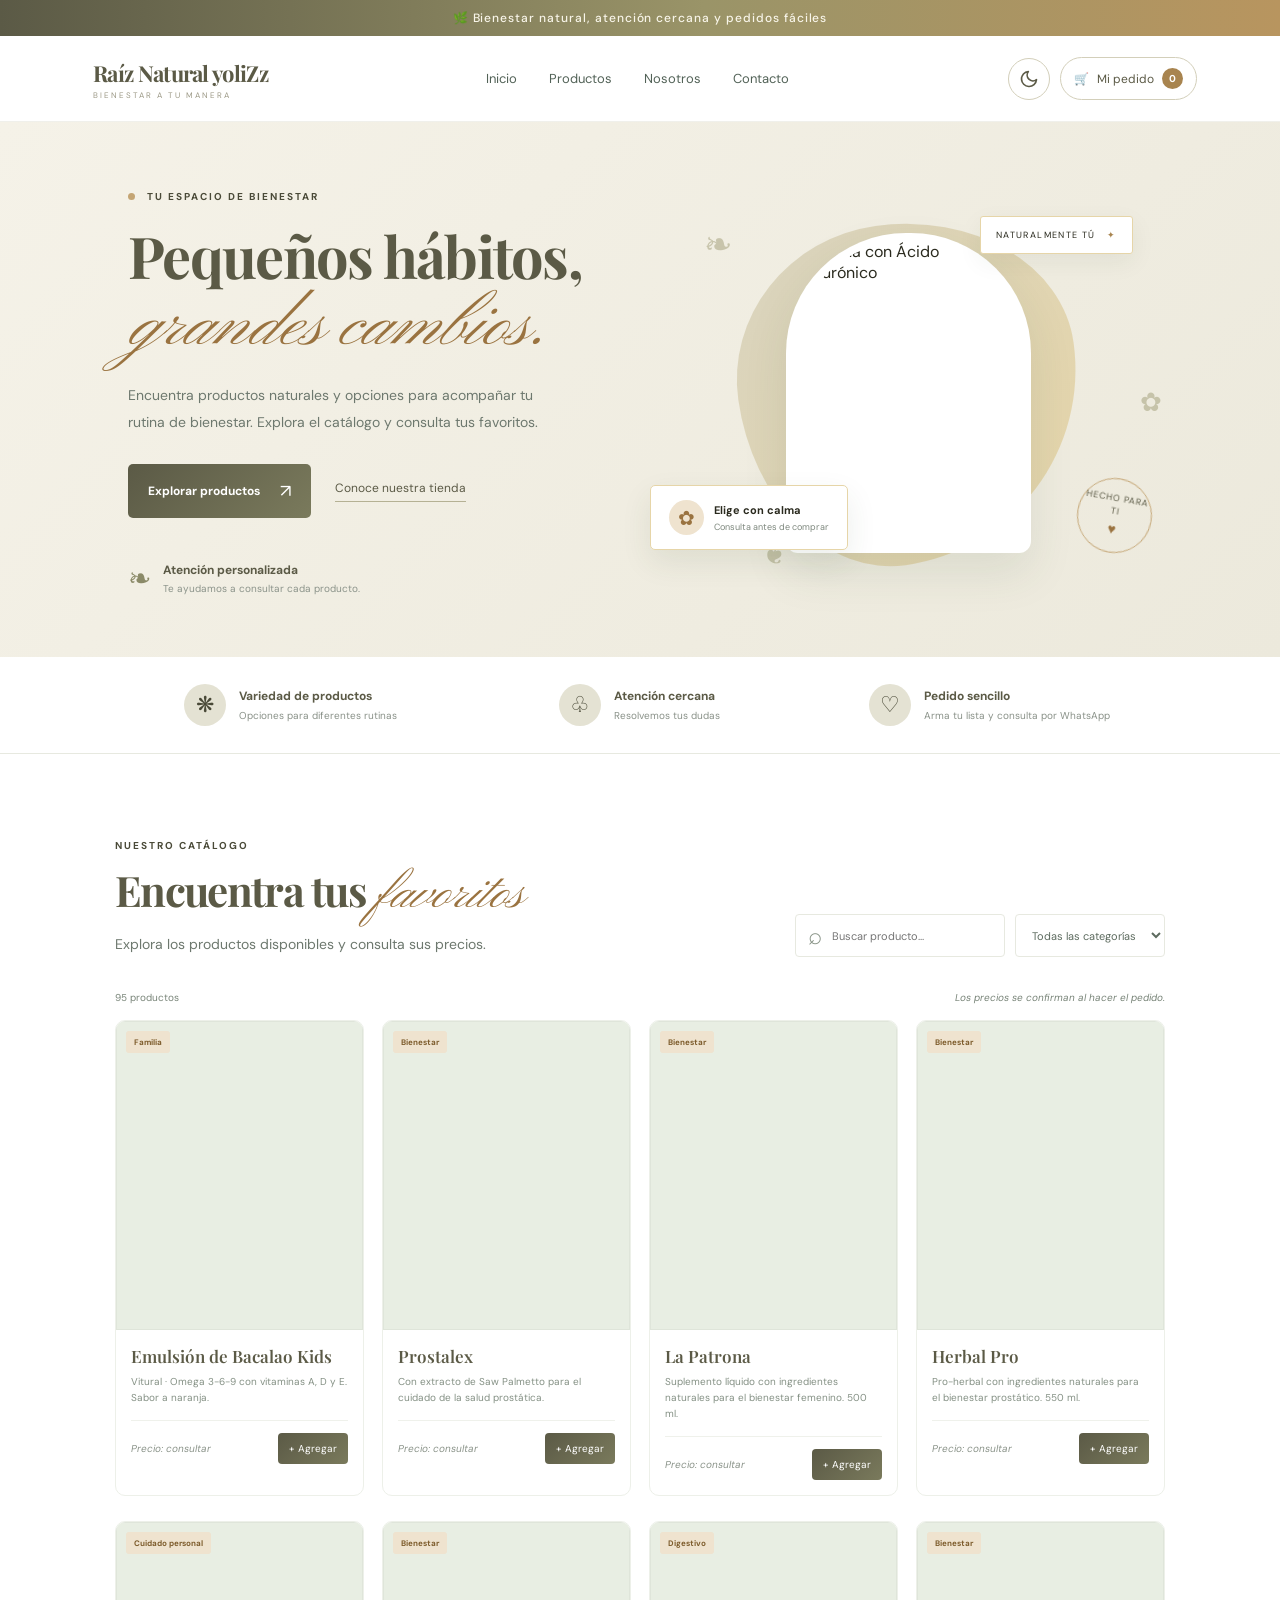
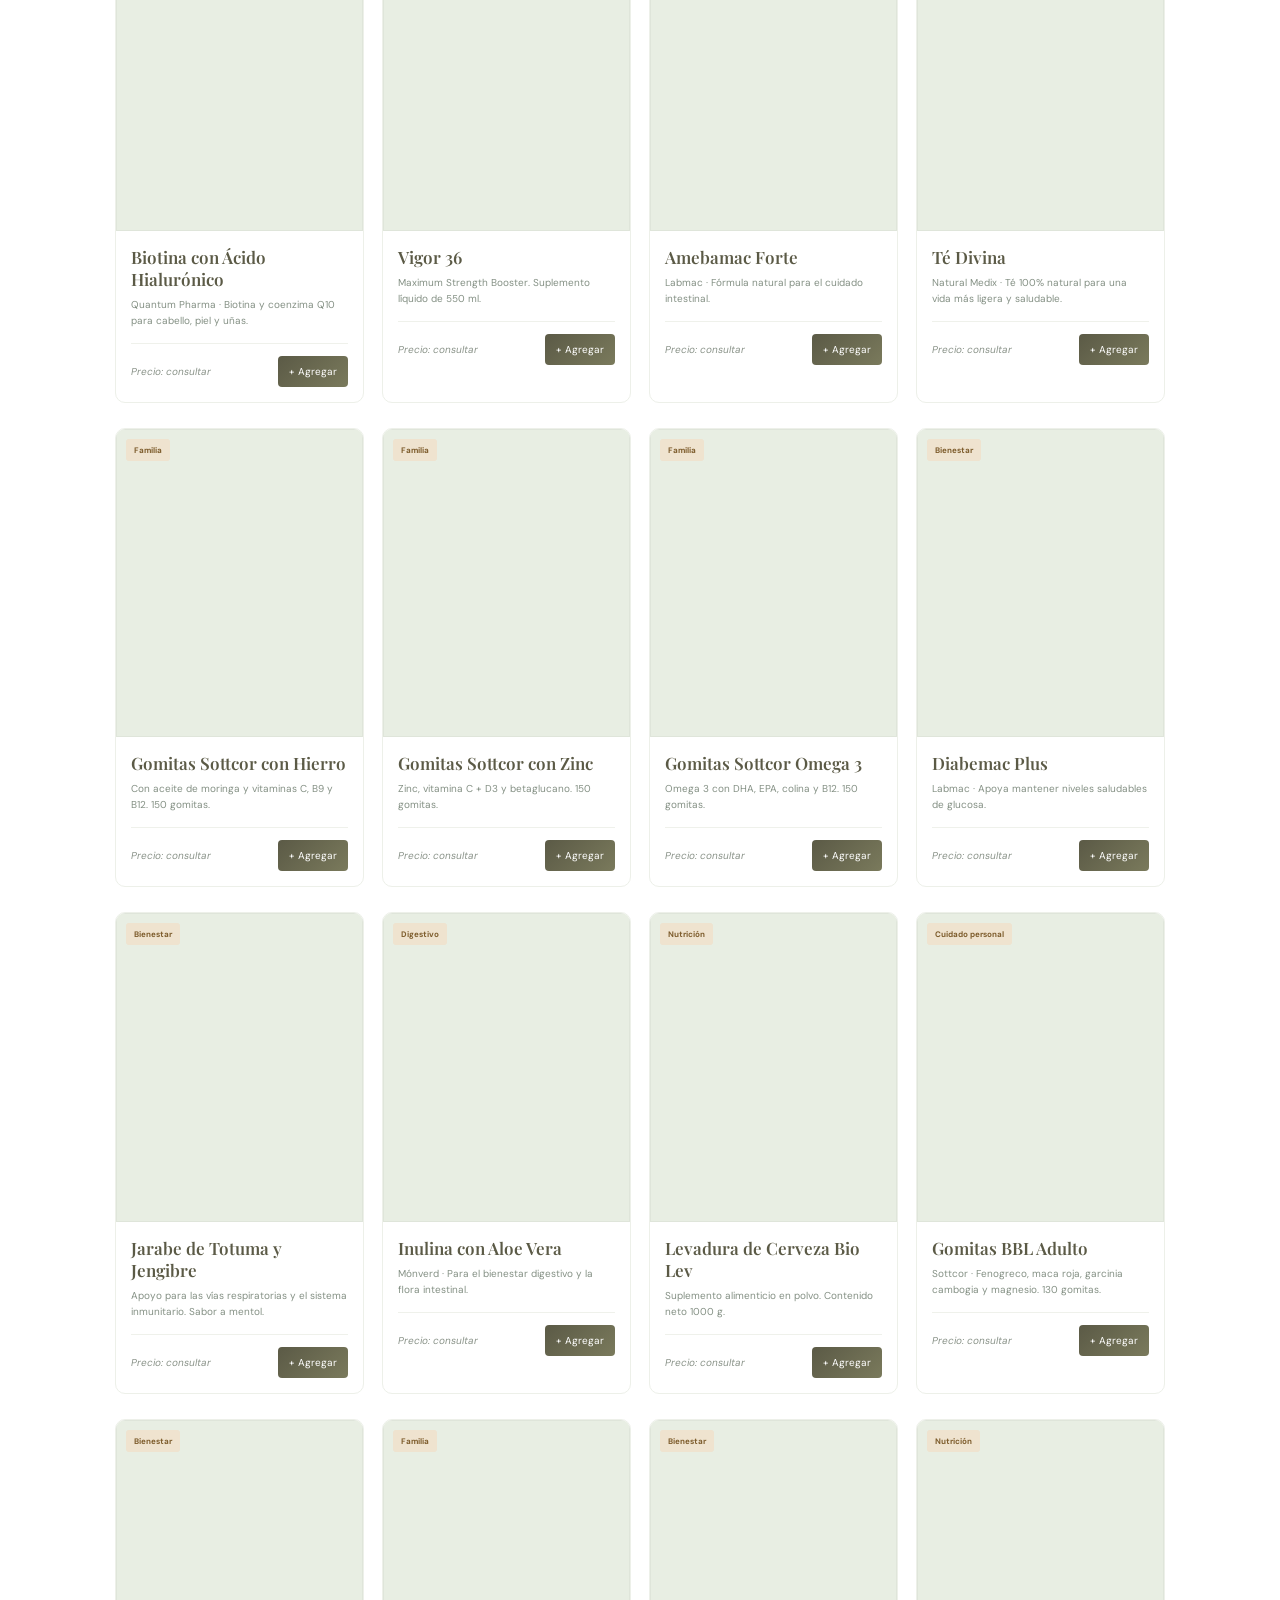
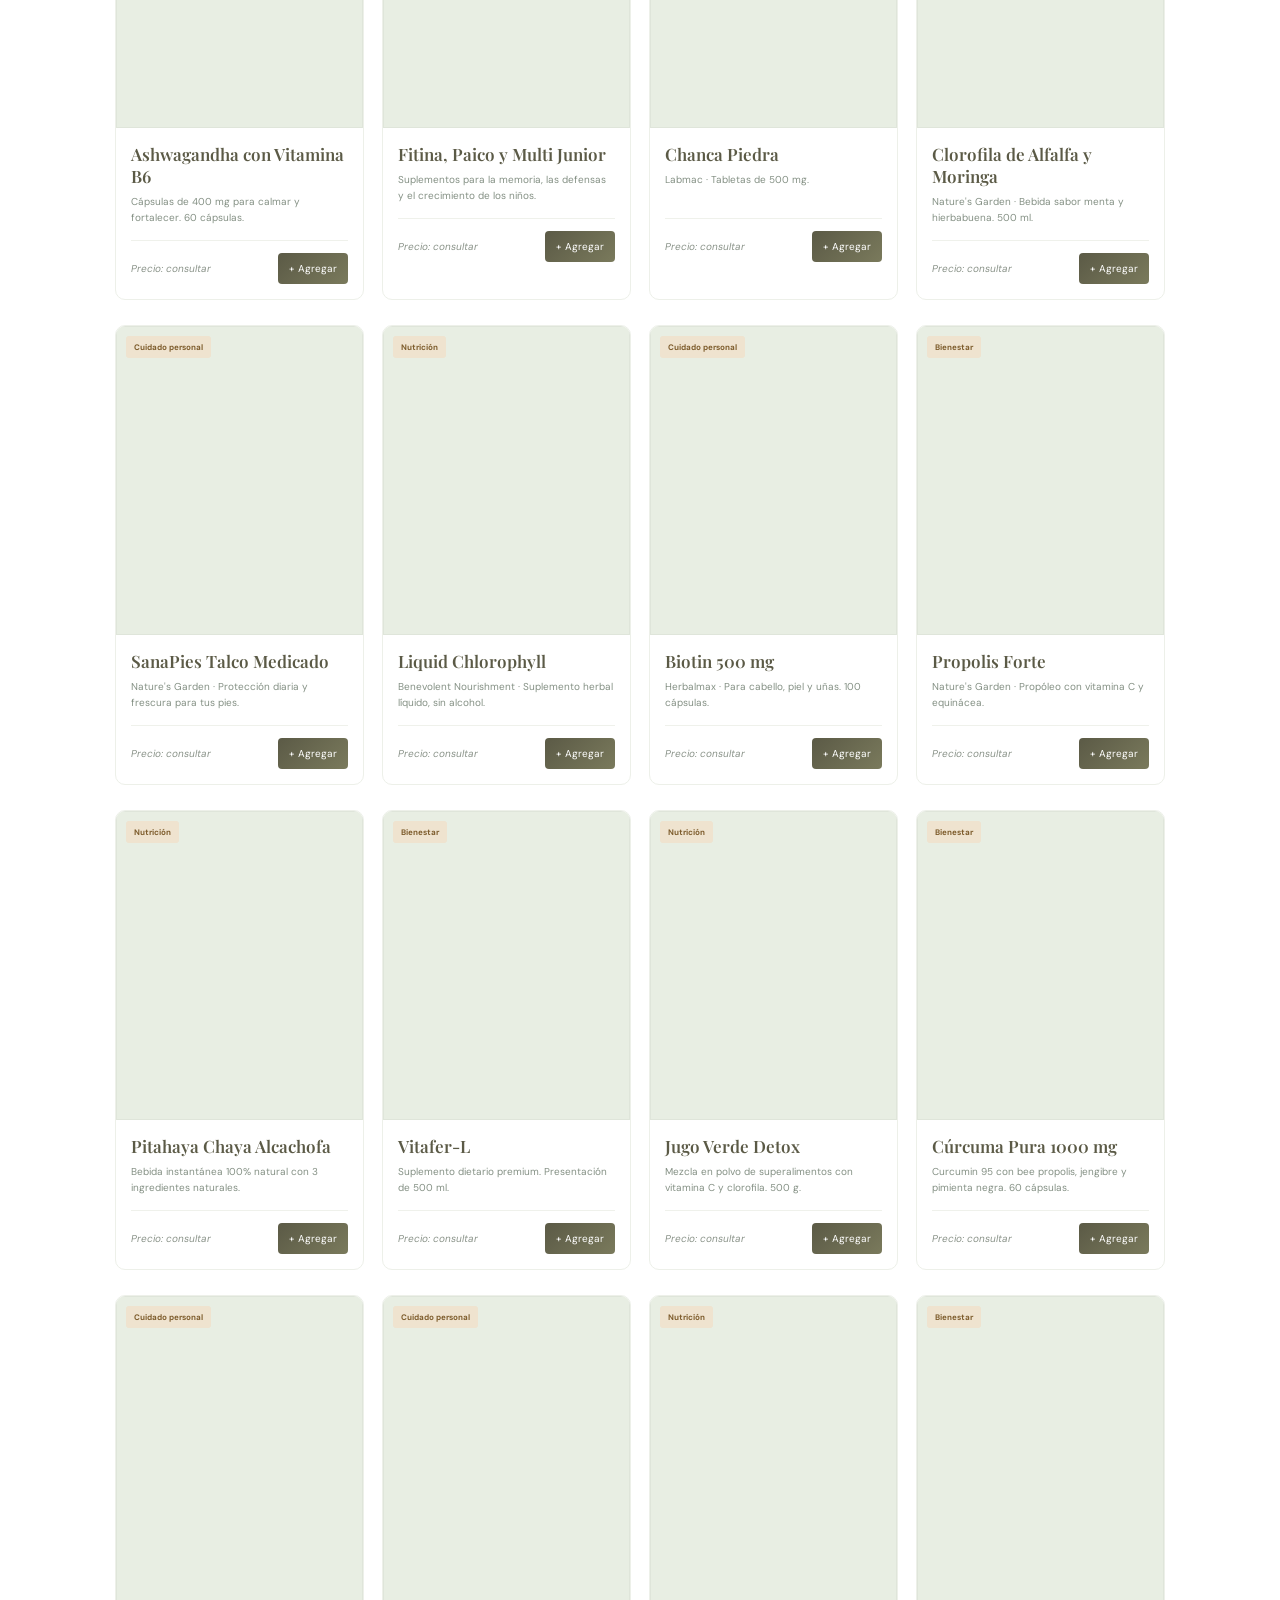
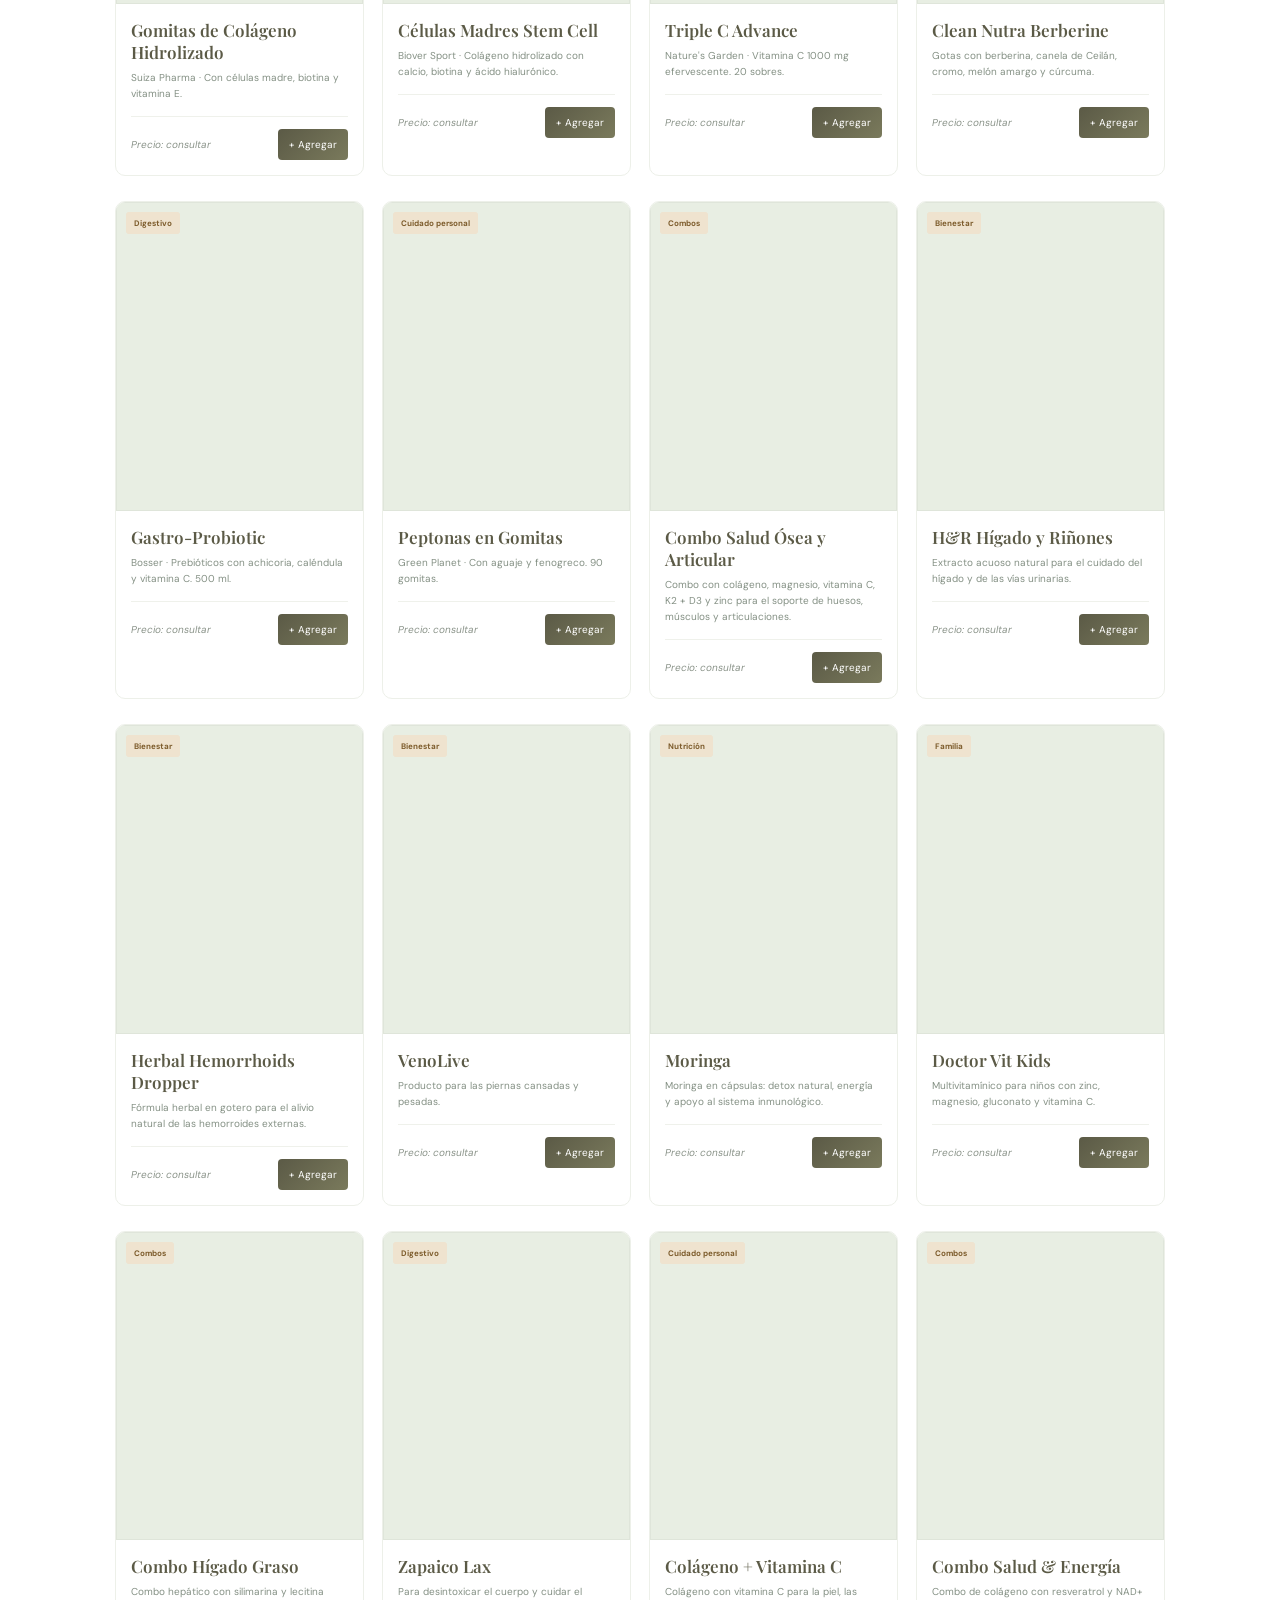
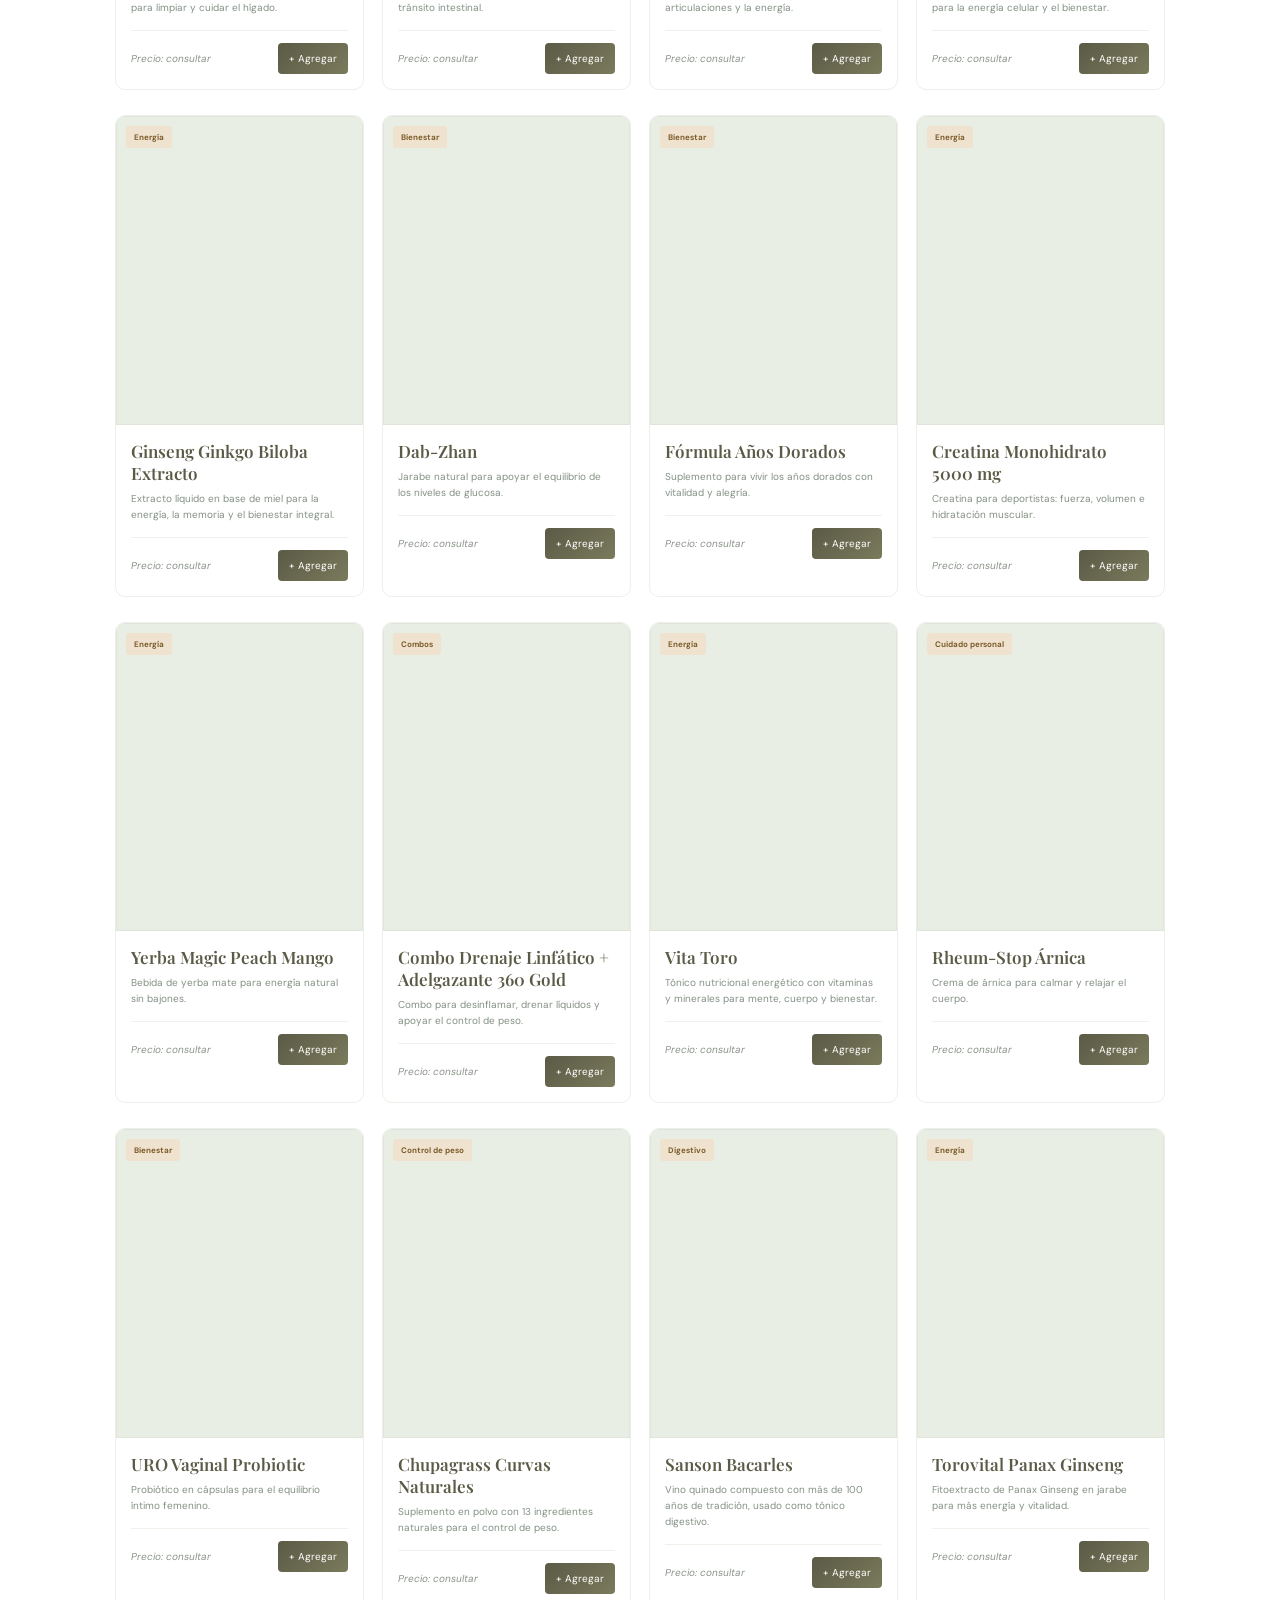
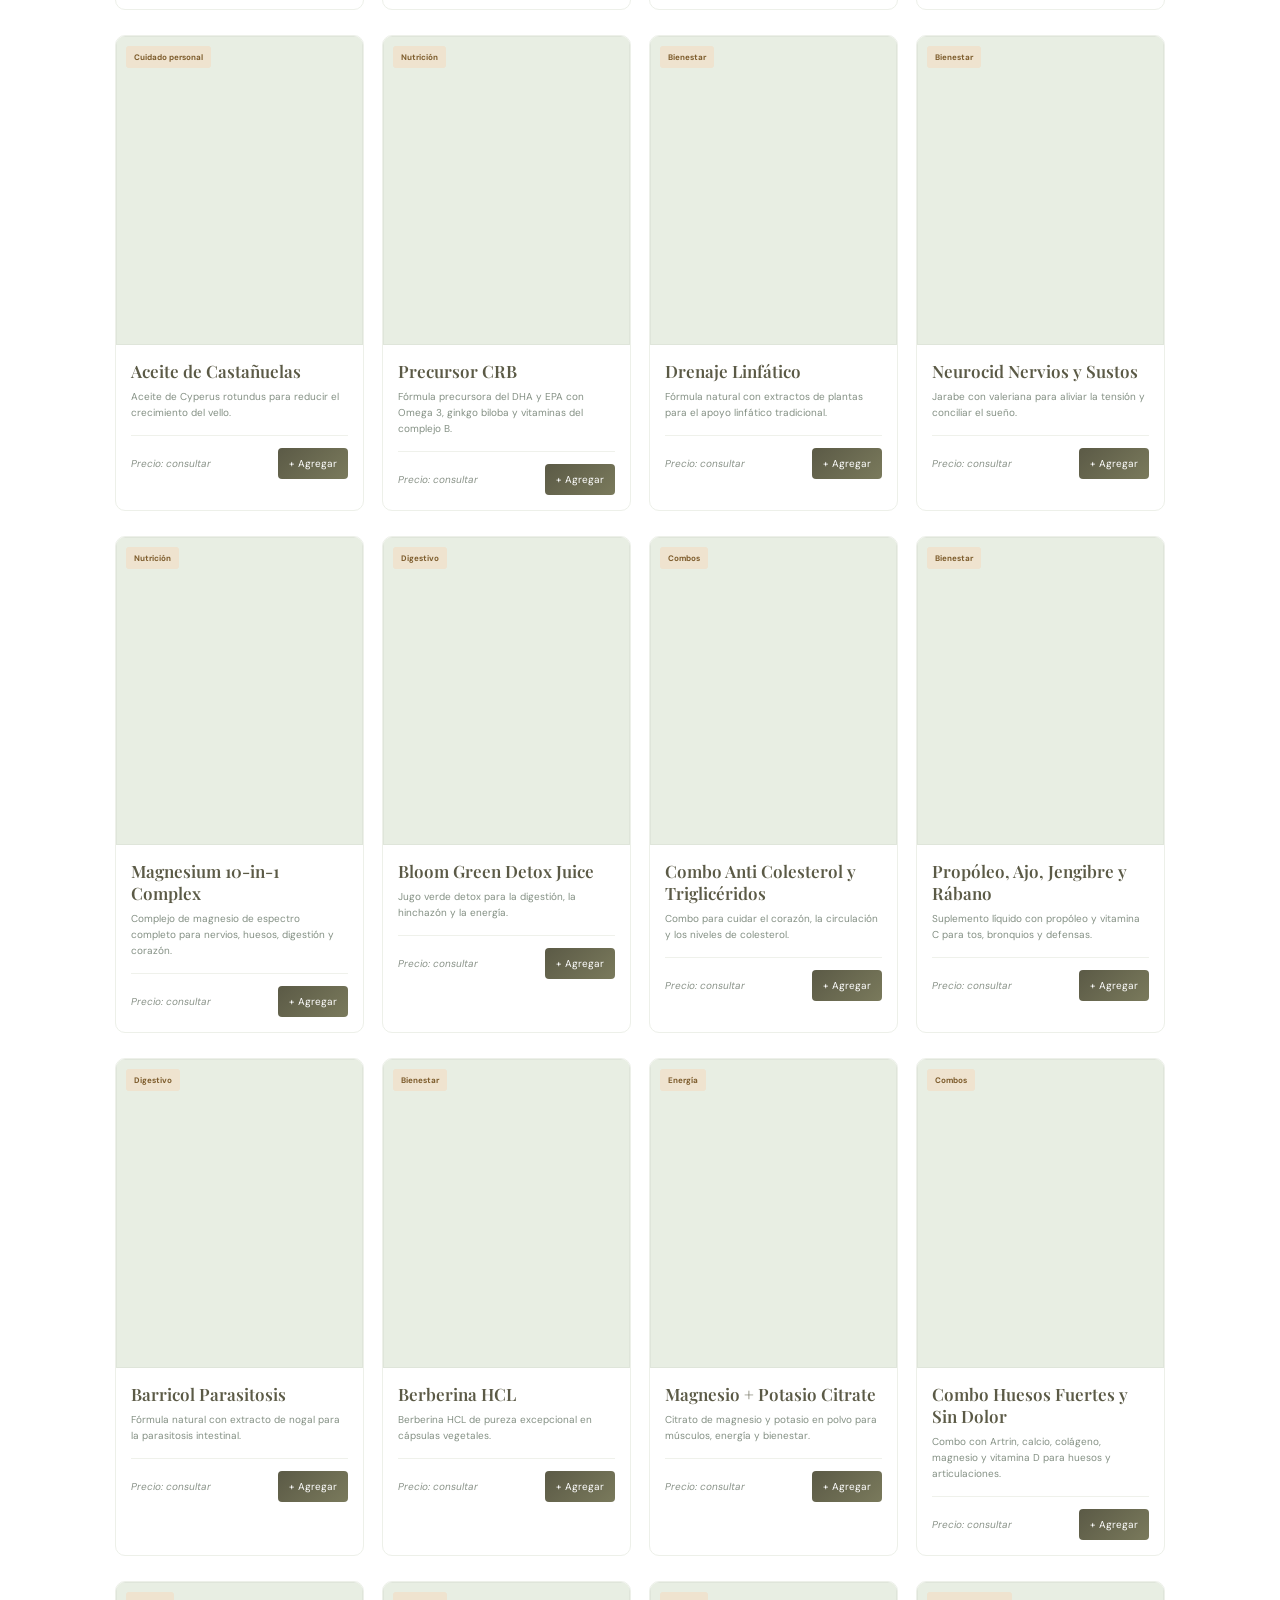
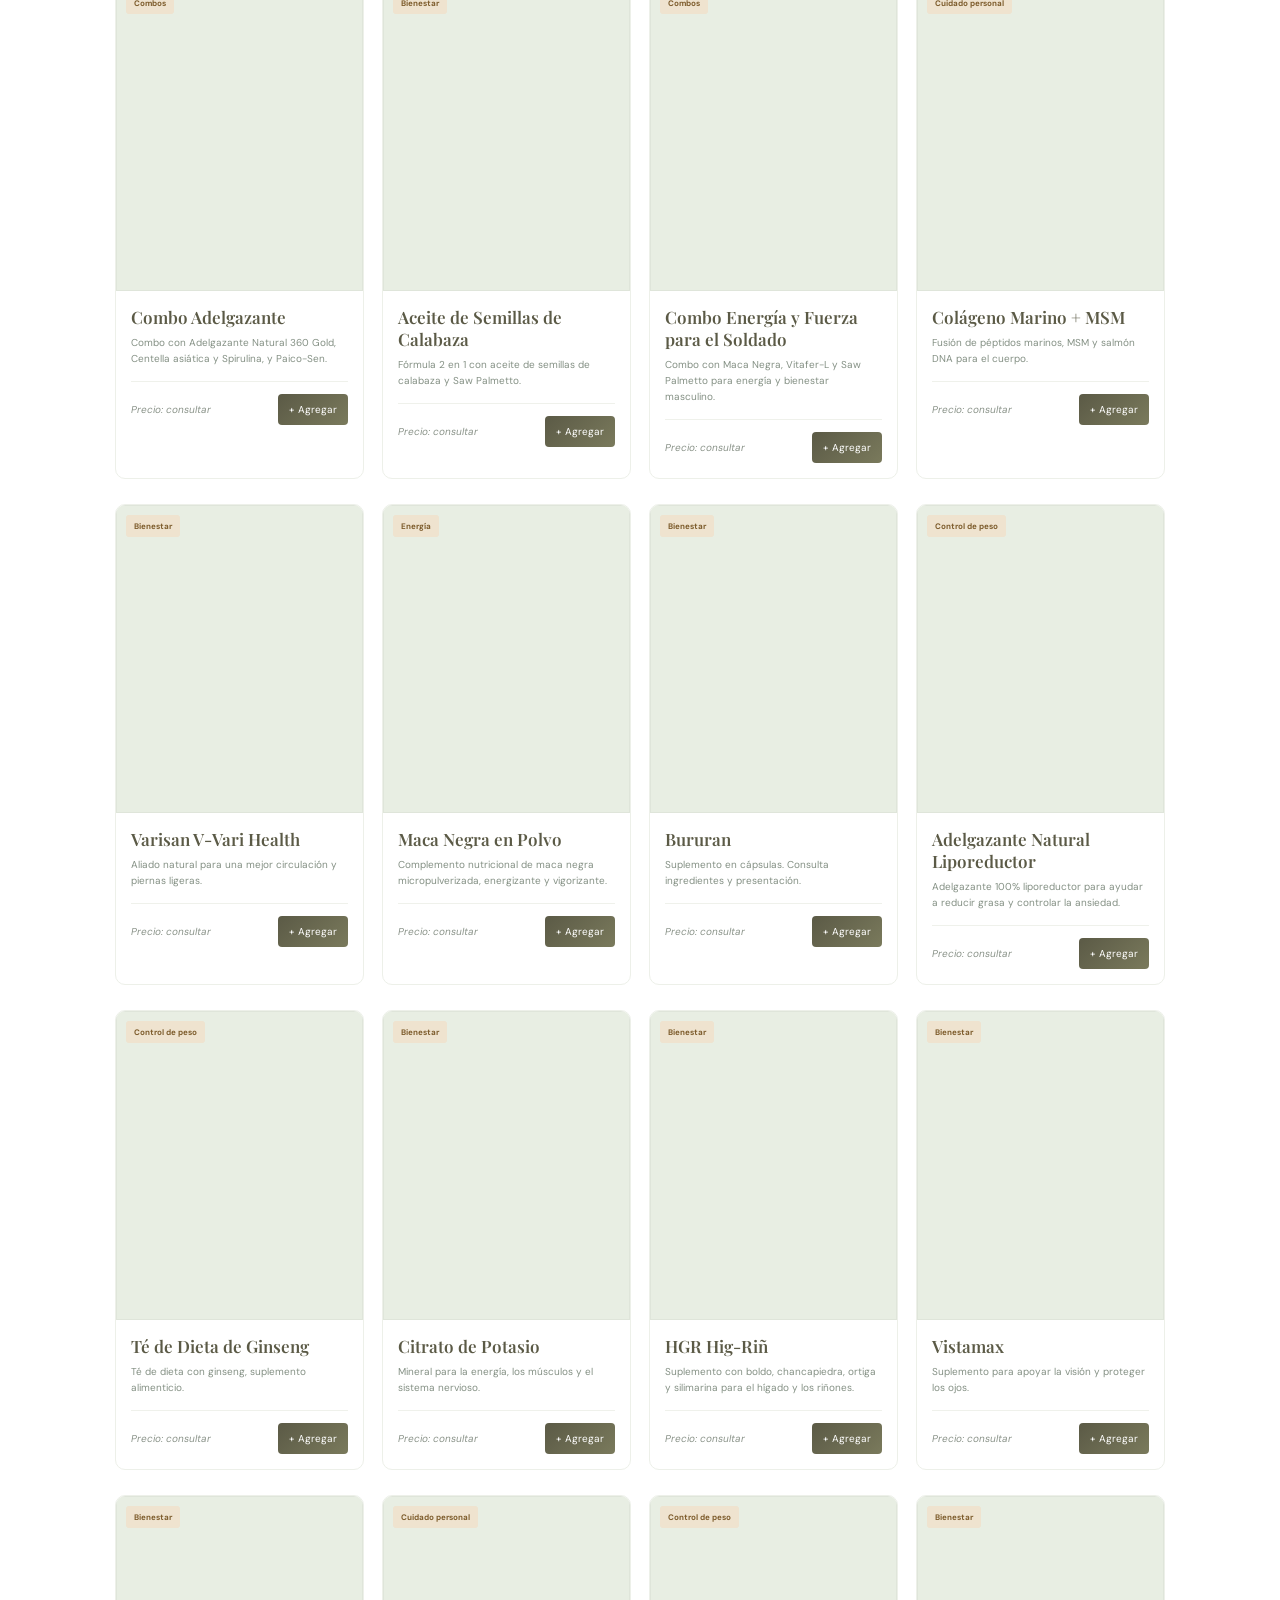
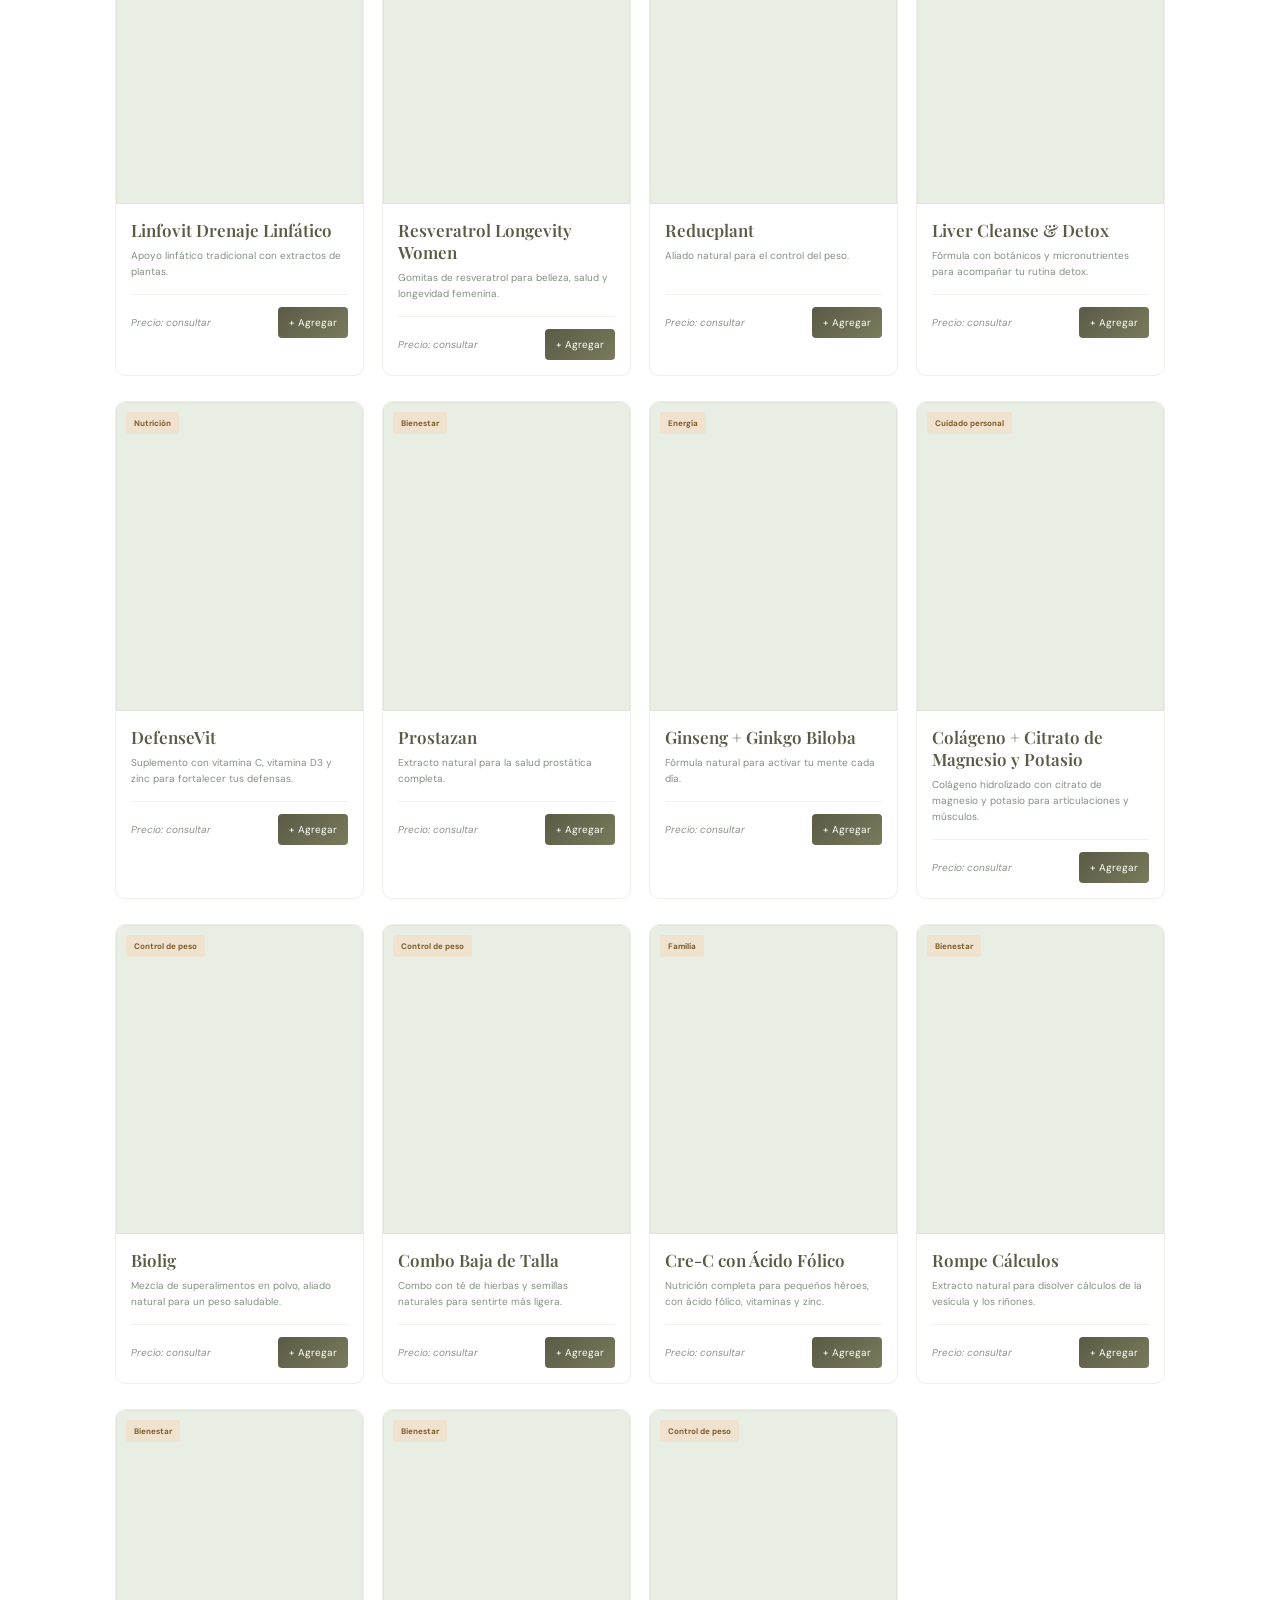
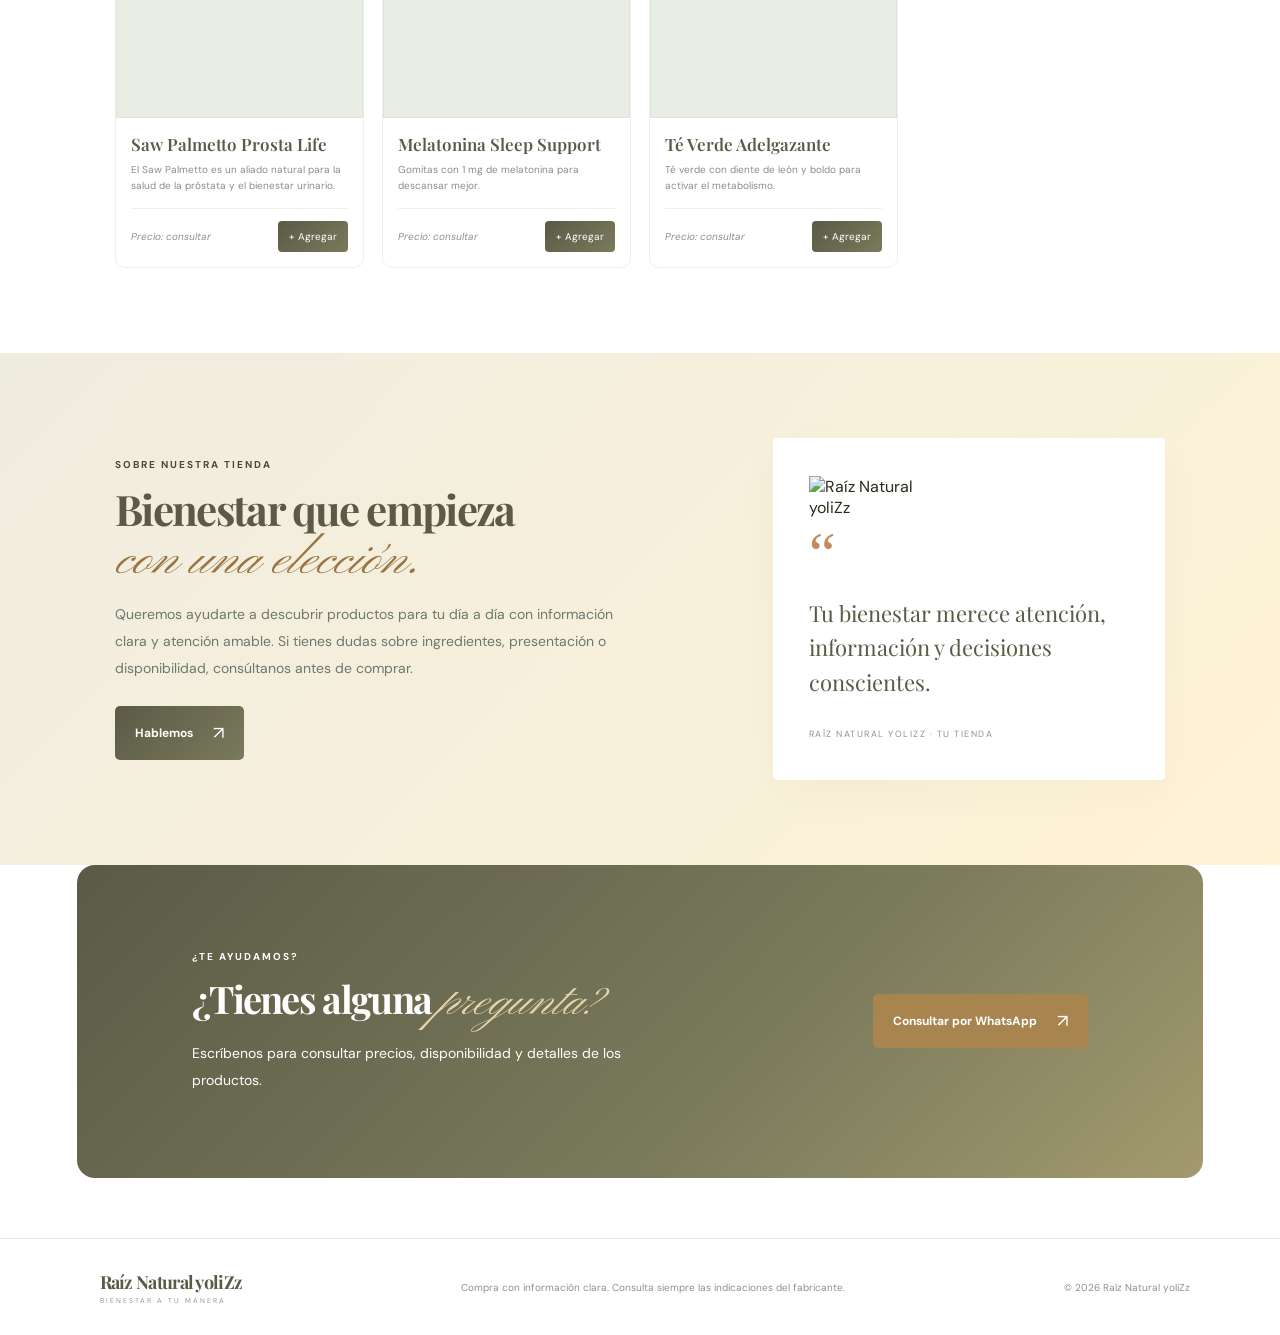
==== index.html @ 95228273 "Add files via upload" ====
<!DOCTYPE html>
<html lang="es">
<head>
  <meta charset="UTF-8">
  <meta name="viewport" content="width=device-width, initial-scale=1.0">
  <meta name="description" content="Tienda de productos naturales. Explora el catálogo y realiza tus pedidos fácilmente.">
  <title>Raíz Natural yoliZz | Tienda de productos naturales</title>
  <link rel="preconnect" href="https://fonts.googleapis.com">
  <link rel="preconnect" href="https://fonts.gstatic.com" crossorigin>
  <link href="https://fonts.googleapis.com/css2?family=DM+Sans:wght@400;500;600;700&family=Playfair+Display:wght@600;700&family=Pinyon+Script&display=swap" rel="stylesheet">
  <script>try{if(localStorage.getItem("raizTheme")==="dark")document.documentElement.setAttribute("data-theme","dark")}catch(e){}</script>
  <link rel="icon" type="image/png" href="img/favicon.png">
  <link rel="stylesheet" href="styles.css">
</head>
<body>
  <div class="loader" id="loader"><img src="img/logo-full.png" alt="Raíz Natural yoliZz"><div class="loader-bar"><i></i></div></div>
  <div class="progress" id="progress"></div>
  <div class="announcement">🌿 Bienestar natural, atención cercana y pedidos fáciles</div>
  <header class="header">
    <a class="brand" href="#inicio" aria-label="Raíz Natural, inicio">
      <img class="brand-logo" src="img/logo-mark.png" alt=""><span><strong>Raíz Natural yoliZz</strong><small>BIENESTAR A TU MANERA</small></span>
    </a>
    <button class="menu-toggle" id="menuToggle" aria-label="Abrir menú">☰</button>
    <nav id="nav">
      <a href="#inicio">Inicio</a><a href="#catalogo">Productos</a><a href="#nosotros">Nosotros</a><a href="#contacto">Contacto</a>
    </nav>
    <div class="header-actions"><button class="theme-toggle" id="themeToggle" aria-label="Cambiar a modo oscuro" title="Modo claro / oscuro">
      <svg class="i-sun" viewBox="0 0 24 24" width="20" height="20" fill="none" stroke="currentColor" stroke-width="2" stroke-linecap="round"><circle cx="12" cy="12" r="4"/><path d="M12 2v2M12 20v2M4.9 4.9l1.4 1.4M17.7 17.7l1.4 1.4M2 12h2M20 12h2M4.9 19.1l1.4-1.4M17.7 6.3l1.4-1.4"/></svg>
      <svg class="i-moon" viewBox="0 0 24 24" width="20" height="20" fill="none" stroke="currentColor" stroke-width="2" stroke-linecap="round" stroke-linejoin="round"><path d="M21 12.8A9 9 0 1 1 11.2 3a7 7 0 0 0 9.8 9.8z"/></svg>
    </button>
    <button class="cart-button" id="openCart">🛒 <span>Mi pedido</span><b id="cartCount">0</b></button></div>
  </header>

  <main>
    <section class="hero" id="inicio">
      <div class="hero-copy">
        <span class="eyebrow"><i></i> TU ESPACIO DE BIENESTAR</span>
        <h1>Pequeños hábitos,<br><em>grandes cambios.</em></h1>
        <p>Encuentra productos naturales y opciones para acompañar tu rutina de bienestar. Explora el catálogo y consulta tus favoritos.</p>
        <div class="hero-actions"><a class="primary-button" href="#catalogo">Explorar productos <span>↗</span></a><a class="text-link" href="#nosotros">Conoce nuestra tienda</a></div>
        <div class="hero-note"><span class="leaf-icon">❧</span><span><b>Atención personalizada</b><small>Te ayudamos a consultar cada producto.</small></span></div>
      </div>
      <div class="hero-art">
        <span class="leaf l1">❧</span><span class="leaf l2">✿</span><span class="leaf l3">❦</span>
        <div class="hero-blob"></div>
        <div class="hero-label label-top">NATURALMENTE TÚ <span>✦</span></div>
        <div class="hero-photo"><img src="img/prod/p05.jpg" alt="Biotina con Ácido Hialurónico"></div>
        <div class="floating-card"><span class="floating-icon">✿</span><span><b>Elige con calma</b><small>Consulta antes de comprar</small></span></div>
        <div class="hero-stamp">HECHO PARA<br>TI <span>♥</span></div>
      </div>
    </section>

    <section class="benefits" aria-label="Beneficios de la tienda">
      <div><span>❋</span><p><b>Variedad de productos</b><small>Opciones para diferentes rutinas</small></p></div>
      <div><span>♧</span><p><b>Atención cercana</b><small>Resolvemos tus dudas</small></p></div>
      <div><span>♡</span><p><b>Pedido sencillo</b><small>Arma tu lista y consulta por WhatsApp</small></p></div>
    </section>

    <section class="catalog section" id="catalogo">
      <div class="section-heading">
        <div><span class="eyebrow">NUESTRO CATÁLOGO</span><h2>Encuentra tus <em>favoritos</em></h2><p>Explora los productos disponibles y consulta sus precios.</p></div>
        <div class="catalog-controls">
          <label class="search-box"><span>⌕</span><input id="searchInput" type="search" placeholder="Buscar producto..." aria-label="Buscar producto"></label>
          <select id="categoryFilter" aria-label="Filtrar por categoría"><option value="Todos">Todas las categorías</option></select>
        </div>
      </div>
      <div class="catalog-meta"><span id="resultCount">Cargando productos…</span><span class="price-note">Los precios se confirman al hacer el pedido.</span></div>
      <div class="product-grid" id="productGrid"></div>
      <div class="empty-state" id="emptyState" hidden>No encontramos productos con esa búsqueda. Prueba con otro nombre.</div>
    </section>

    <section class="story section" id="nosotros">
      <img class="story-decoration" src="img/logo-mark.png" alt="">
      <div class="story-copy"><span class="eyebrow">SOBRE NUESTRA TIENDA</span><h2>Bienestar que empieza<br><em>con una elección.</em></h2><p>Queremos ayudarte a descubrir productos para tu día a día con información clara y atención amable. Si tienes dudas sobre ingredientes, presentación o disponibilidad, consúltanos antes de comprar.</p><a href="#contacto" class="primary-button">Hablemos <span>↗</span></a></div>
      <div class="story-side"><img class="story-logo" src="img/logo-full.png" alt="Raíz Natural yoliZz"><div class="quote-mark">“</div><p>Tu bienestar merece atención, información y decisiones conscientes.</p><span>RAÍZ NATURAL YOLIZZ · TU TIENDA</span></div>
    </section>

    <section class="contact section" id="contacto">
      <div><span class="eyebrow">¿TE AYUDAMOS?</span><h2>¿Tienes alguna <em>pregunta?</em></h2><p>Escríbenos para consultar precios, disponibilidad y detalles de los productos.</p></div>
      <button class="primary-button" id="contactWhatsApp">Consultar por WhatsApp <span>↗</span></button>
    </section>
  </main>

  <footer><a class="brand footer-brand" href="#inicio"><img class="brand-logo" src="img/logo-mark.png" alt=""><span><strong>Raíz Natural yoliZz</strong><small>BIENESTAR A TU MANERA</small></span></a><p>Compra con información clara. Consulta siempre las indicaciones del fabricante.</p><span>© <span id="year"></span> Raíz Natural yoliZz</span></footer>

  <div class="overlay" id="overlay"></div>
  <aside class="cart-panel" id="cartPanel" aria-label="Mi pedido" aria-hidden="true">
    <div class="cart-header"><div><span class="eyebrow">TU SELECCIÓN</span><h3>Mi pedido</h3></div><button id="closeCart" class="close-button" aria-label="Cerrar carrito">×</button></div>
    <div id="cartItems" class="cart-items"></div>
    <div class="cart-bottom"><p>El precio y la disponibilidad se confirman por WhatsApp.</p><button id="checkout" class="primary-button full-button">Enviar pedido por WhatsApp <span>↗</span></button><button id="clearCart" class="clear-button">Vaciar pedido</button></div>
  </aside>
  <div class="modal" id="modal" aria-hidden="true" role="dialog" aria-modal="true" aria-labelledby="mTitle">
    <div class="modal-backdrop" data-close></div>
    <div class="modal-card">
      <button class="modal-close" data-close aria-label="Cerrar">×</button>
      <button class="modal-nav prev" id="mPrev" aria-label="Producto anterior">‹</button>
      <button class="modal-nav next" id="mNext" aria-label="Producto siguiente">›</button>
      <div class="modal-media"><img id="mImg" alt=""><button class="ficha-btn" id="mFicha">Ver anuncio completo</button></div>
      <div class="modal-body">
        <span class="product-tag static" id="mCat"></span>
        <h3 id="mTitle"></h3><p class="m-brand" id="mBrand"></p>
        <h4>¿Para qué sirve?</h4><p class="m-uses" id="mUses"></p>
        <ul class="m-benefits" id="mBenefits"></ul>
        <div id="mIngBox"><h4>Ingredientes</h4><div class="chips" id="mIng"></div></div>
        <div class="m-pres"><b>Presentación:</b> <span id="mPres"></span></div>
        <div class="m-actions"><button class="primary-button" id="mAdd">+ Agregar a mi pedido</button><button class="ghost-button" id="mAsk">Consultar por WhatsApp</button></div>
        <p class="m-note">Información tomada de la publicidad del fabricante. No reemplaza la consulta con un profesional de la salud.</p>
      </div>
    </div>
  </div>
  <div class="lightbox" id="lightbox"><button class="modal-close" id="lbClose" aria-label="Cerrar">×</button><img id="lbImg" alt=""></div>
  <div class="toast" id="toast" role="status"></div>
  <script src="productos.js"></script><script src="storage.js"></script><script src="script.js"></script>
</body>
</html>
---- styles.css ----
*{box-sizing:border-box} :root{--green:#5b5a46;--green2:#4a4a38;--cream:#f5f2e8;--pale:#e4e2d3;--ink:#2a2a1e;--muted:#788178;--line:#e7e9e0;--orange:#a8844f}html{scroll-behavior:smooth;scroll-padding-top:95px}body{margin:0;background:#fff;color:var(--ink);font-family:"DM Sans",sans-serif}a{color:inherit;text-decoration:none}button,input,select{font:inherit}button{cursor:pointer}.announcement{background:var(--green);color:#f8f5e9;text-align:center;padding:10px 16px;font-size:12px;letter-spacing:.04em}.header{height:86px;display:flex;align-items:center;justify-content:space-between;gap:25px;padding:0 6.5%;border-bottom:1px solid #f0f0eb;background:#fff;position:sticky;top:0;z-index:10}.brand{display:flex;align-items:center;gap:10px;flex-shrink:0}.brand-mark{width:42px;height:42px;border-radius:50%;background:var(--pale);color:var(--green);display:grid;place-items:center;font-size:27px}.brand strong{display:block;font-family:"Playfair Display",serif;font-size:22px;letter-spacing:-.7px;color:var(--green)}.brand small{display:block;font-size:8px;letter-spacing:2px;margin-top:2px;color:#819083}.header nav{display:flex;gap:32px;color:#526257;font-size:13px}.header nav a:hover{color:var(--orange)}.cart-button{border:1px solid #dfe5da;background:#fff;border-radius:30px;padding:10px 13px;color:var(--green);display:flex;align-items:center;gap:8px;font-size:12px}.cart-button b{background:var(--green);color:white;border-radius:50%;width:21px;height:21px;display:grid;place-items:center;font-size:10px}.menu-toggle{display:none;border:0;background:none;font-size:24px;color:var(--green)}.hero{background:var(--cream);min-height:530px;padding:68px 10% 60px;display:grid;grid-template-columns:1fr 1fr;gap:50px;align-items:center;overflow:hidden}.hero-copy{max-width:510px}.eyebrow{font-size:10px;font-weight:700;letter-spacing:2px;color:var(--green2);display:block}.eyebrow i{display:inline-block;width:7px;height:7px;border-radius:50%;background:#c4a574;margin-right:8px}.hero h1,.section h2{font-family:"Playfair Display",serif;font-size:clamp(38px,4.5vw,60px);line-height:1.13;letter-spacing:-1.7px;margin:20px 0;color:var(--green)}h1 em,h2 em{font-weight:600;color:#9a7340}.hero-copy>p,.section-heading p,.story-copy p,.contact p{font-size:14px;line-height:1.9;color:#6d786e;max-width:440px}.hero-actions{display:flex;align-items:center;gap:24px;margin-top:28px}.primary-button{display:inline-flex;align-items:center;justify-content:center;gap:20px;border:0;border-radius:5px;background:var(--green);color:white;padding:15px 20px;font-size:12px;font-weight:700;transition:.2s}.primary-button:hover{background:#6b6a52;transform:translateY(-1px)}.primary-button span{font-size:18px;font-weight:400}.text-link{font-size:12px;color:var(--green);border-bottom:1px solid #b5b194;padding-bottom:5px}.hero-note{display:flex;align-items:center;gap:12px;margin-top:42px}.leaf-icon{font-size:28px;color:#8b8a68}.hero-note b,.hero-note small{display:block}.hero-note b{font-size:12px;color:var(--green)}.hero-note small{font-size:10px;color:#8b938a;margin-top:4px}.hero-art{height:390px;position:relative;display:grid;place-items:center}.hero-blob{position:absolute;width:340px;height:340px;border-radius:47% 53% 58% 42%/45% 42% 58% 55%;background:#d9d4bf;transform:rotate(-8deg)}.hero-photo{width:245px;height:320px;position:relative;z-index:1;overflow:hidden;border-radius:120px 120px 12px 12px;border:8px solid rgba(255,255,255,.7);box-shadow:0 20px 45px #344c2d1a;background:white}.hero-photo img{width:100%;height:100%;object-fit:cover;object-position:center}.hero-label{position:absolute;top:18px;right:4%;z-index:2;background:white;padding:12px 15px;border-radius:3px;font-size:9px;letter-spacing:1.4px;box-shadow:0 8px 25px #233c2510}.hero-label span{color:var(--orange);margin-left:8px}.floating-card{position:absolute;z-index:3;left:-3%;bottom:38px;background:#fff;padding:14px 18px;display:flex;align-items:center;gap:10px;border-radius:5px;box-shadow:0 12px 30px #344c2d18}.floating-icon{width:35px;height:35px;border-radius:50%;background:#efe3cf;color:#9a7340;display:grid;place-items:center;font-size:20px}.floating-card b,.floating-card small{display:block}.floating-card b{font-size:11px}.floating-card small{font-size:9px;color:#7d877d;margin-top:4px}.hero-stamp{position:absolute;right:0;bottom:35px;border:1px solid #b5b194;border-radius:50%;width:75px;height:75px;display:grid;place-content:center;text-align:center;font-size:9px;line-height:1.5;letter-spacing:1px;color:var(--green);transform:rotate(10deg);z-index:2}.hero-stamp span{font-size:14px;color:#9a7340}.benefits{display:grid;grid-template-columns:repeat(3,1fr);padding:27px 10%;border-bottom:1px solid var(--line);gap:25px}.benefits>div{display:flex;align-items:center;justify-content:center;gap:13px}.benefits>div>span{width:42px;height:42px;border-radius:50%;background:#e8e5d6;color:var(--green2);display:grid;place-items:center;font-size:22px}.benefits p{margin:0}.benefits b,.benefits small{display:block}.benefits b{font-size:12px;color:var(--green)}.benefits small{font-size:10px;color:#899188;margin-top:5px}.section{padding:85px 9%}.section-heading{display:flex;align-items:end;justify-content:space-between;gap:30px}.section h2{font-size:42px;margin:15px 0 10px}.section-heading p{margin:0}.catalog-controls{display:flex;gap:10px;align-items:center}.search-box{height:43px;display:flex;align-items:center;gap:8px;border:1px solid var(--line);padding:0 12px;border-radius:4px;min-width:210px}.search-box span{font-size:24px;color:#899487}.search-box input{width:100%;border:0;outline:0;font-size:11px;color:var(--ink)}select{height:43px;border:1px solid var(--line);border-radius:4px;padding:0 12px;background:#fff;color:#5d6b5f;font-size:11px;max-width:180px}.catalog-meta{display:flex;justify-content:space-between;margin:34px 0 16px;font-size:10px;color:#788478}.price-note{font-style:italic}.product-grid{display:grid;grid-template-columns:repeat(4,minmax(0,1fr));gap:25px 18px}.product-card{border:1px solid #edf0e9;border-radius:10px;overflow:hidden;background:white;transition:transform .25s,box-shadow .25s;opacity:0;transform:translateY(34px) scale(.96);transition:opacity .7s cubic-bezier(.2,.7,.2,1),transform .7s cubic-bezier(.2,.7,.2,1),box-shadow .25s}.product-card.in{opacity:1;transform:none}.product-card.in:hover{transform:translateY(-6px)}.product-card:hover{box-shadow:0 15px 35px #253e2b12}.product-image{aspect-ratio:4/5;background:#fff;position:relative;overflow:hidden}.product-image img{width:100%;height:100%;object-fit:cover;display:block;transition:transform .6s cubic-bezier(.2,.7,.2,1)}.product-card:hover .product-image img{transform:scale(1.06)}.product-tag{position:absolute;top:10px;left:10px;padding:6px 8px;border-radius:3px;background:#e4e2d3;color:var(--green);font-size:8px;font-weight:700}.product-info{padding:15px}.product-info h3{font-family:"Playfair Display",serif;font-size:17px;margin:0 0 7px;color:var(--green);font-weight:600}.product-info p{font-size:10px;line-height:1.6;color:#849084;min-height:32px;margin:0 0 14px}.product-bottom{display:flex;align-items:center;justify-content:space-between;gap:8px;border-top:1px solid #eff1eb;padding-top:12px}.product-price{font-size:10px;color:#8a9389;font-style:italic}.add-button{border:0;background:var(--green);color:white;border-radius:4px;padding:9px 11px;font-size:10px}.add-button:hover{background:#6f6e55}.empty-state{text-align:center;padding:45px;color:#7a867b;font-size:13px}.story{background:#efece0;display:grid;grid-template-columns:1.2fr .8fr;gap:70px;align-items:center;position:relative;overflow:hidden}.story-decoration{position:absolute;left:-35px;top:-65px;font-size:210px;color:#e6ebdf}.story-copy{position:relative;z-index:1}.story-copy p{max-width:520px;margin-bottom:25px}.story-copy .section h2{font-size:43px}.story-side{background:#fff;padding:38px 36px;border-radius:4px;box-shadow:0 15px 40px #30442b08;position:relative}.quote-mark{font-family:Georgia,serif;color:#c48a5e;font-size:60px;line-height:.7}.story-side p{font-family:"Playfair Display",serif;color:var(--green);font-size:22px;line-height:1.55}.story-side>span{font-size:9px;letter-spacing:1.5px;color:#899589}.contact{display:flex;align-items:center;justify-content:space-between;gap:30px}.contact h2{font-size:38px}.contact p{margin-bottom:0}.contact .primary-button{flex-shrink:0}footer{padding:30px 7%;border-top:1px solid var(--line);display:flex;align-items:center;justify-content:space-between;gap:20px}footer .brand-mark{width:34px;height:34px;font-size:21px}footer .brand strong{font-size:18px}footer .brand small{font-size:7px}footer p,footer>span{font-size:10px;color:#899389}.overlay{position:fixed;inset:0;background:#25251a70;z-index:20;opacity:0;visibility:hidden;transition:.25s}.overlay.visible{opacity:1;visibility:visible}.cart-panel{position:fixed;right:0;top:0;height:100dvh;width:min(420px,100%);background:#fff;z-index:21;transform:translateX(105%);transition:.28s;display:flex;flex-direction:column;padding:28px}.cart-panel.open{transform:translateX(0)}.cart-header{display:flex;justify-content:space-between;align-items:center;border-bottom:1px solid var(--line);padding-bottom:20px}.cart-header h3{font-family:"Playfair Display",serif;font-size:28px;margin:8px 0 0;color:var(--green)}.close-button{border:0;background:#e8e5d6;width:35px;height:35px;border-radius:50%;font-size:24px;color:var(--green)}.cart-items{overflow:auto;flex:1;padding:12px 0}.cart-empty{text-align:center;padding:55px 15px;color:#899389;font-size:13px;line-height:1.8}.cart-row{display:grid;grid-template-columns:58px 1fr auto;gap:12px;align-items:center;padding:13px 0;border-bottom:1px solid #eff1eb}.cart-row img{width:58px;height:72px;object-fit:cover;border-radius:5px;background:#ffffff}.cart-row h4{font-size:12px;margin:0 0 6px;color:var(--green)}.cart-row small{font-size:10px;color:#8a9389}.quantity{display:flex;align-items:center;gap:8px;margin-top:8px}.quantity button{width:22px;height:22px;border:1px solid var(--line);background:#fff;border-radius:3px;color:var(--green)}.quantity span{font-size:11px}.remove-item{border:0;background:none;color:#a8844f;font-size:17px}.cart-bottom{border-top:1px solid var(--line);padding-top:18px}.cart-bottom p{font-size:11px;line-height:1.6;color:#7d887d}.full-button{width:100%}.clear-button{display:block;margin:12px auto 0;background:none;border:0;color:#8a9389;font-size:11px;text-decoration:underline}.toast{position:fixed;bottom:25px;left:50%;transform:translate(-50%,20px);opacity:0;pointer-events:none;background:var(--green);color:white;padding:13px 20px;border-radius:5px;font-size:12px;z-index:40;transition:.2s;box-shadow:0 10px 30px #0002}.toast.show{opacity:1;transform:translate(-50%,0)}@media(max-width:1050px){.header{padding:0 4%}.hero{padding-left:7%;padding-right:7%}.section{padding-left:6%;padding-right:6%}.product-grid{grid-template-columns:repeat(3,minmax(0,1fr))}.section-heading{align-items:start;flex-direction:column}.catalog-controls{width:100%}.search-box{flex:1}.benefits{padding-left:5%;padding-right:5%}}@media(max-width:700px){.announcement{font-size:10px}.header{height:72px;padding:0 5%;gap:10px}.brand-mark{width:35px;height:35px;font-size:23px}.brand strong{font-size:19px}.brand small{font-size:7px;letter-spacing:1.4px}.menu-toggle{display:block;margin-left:auto}.header nav{display:none;position:absolute;top:71px;left:0;right:0;background:white;padding:18px 6%;flex-direction:column;gap:18px;border-bottom:1px solid var(--line)}.header nav.open{display:flex}.cart-button{padding:8px 9px}.cart-button span{display:none}.hero{grid-template-columns:1fr;padding:48px 7% 25px;gap:10px}.hero h1{font-size:43px}.hero-art{height:330px;margin-top:0}.hero-blob{width:270px;height:270px}.hero-photo{width:195px;height:260px}.hero-label{top:6px;right:0}.floating-card{left:0;bottom:22px}.hero-stamp{right:0;bottom:20px;width:65px;height:65px}.hero-actions{gap:15px;flex-wrap:wrap}.benefits{grid-template-columns:1fr;padding:20px 8%;gap:18px}.benefits>div{justify-content:flex-start}.section{padding:58px 6%}.section h2{font-size:35px}.catalog-controls{flex-direction:column;align-items:stretch}.search-box,select{width:100%;max-width:none}.catalog-meta{gap:12px;align-items:flex-start;line-height:1.5}.product-grid{grid-template-columns:repeat(2,minmax(0,1fr));gap:14px 10px}.product-info{padding:11px}.product-info h3{font-size:15px}.product-info p{font-size:9px;min-height:42px}.product-bottom{align-items:flex-start;flex-direction:column}.add-button{width:100%}.story{grid-template-columns:1fr;gap:25px}.story-side{padding:28px}.story-side p{font-size:20px}.contact{align-items:flex-start;flex-direction:column}.contact h2{font-size:34px}footer{padding:25px 6%;flex-wrap:wrap}footer p{order:3;width:100%;line-height:1.6;margin:0}}@media(max-width:370px){.product-tag{font-size:7px}.product-info h3{font-size:14px}.cart-button{font-size:10px}}

.header{transition:box-shadow .3s}.header.scrolled{box-shadow:0 6px 24px #5b5a4614}
@keyframes cardIn{from{opacity:0;transform:translateY(22px) scale(.97)}to{opacity:1;transform:none}}
@keyframes floaty{0%,100%{transform:translateY(0)}50%{transform:translateY(-10px)}}
@keyframes blob{0%,100%{border-radius:47% 53% 58% 42%/45% 42% 58% 55%;transform:rotate(-8deg)}50%{border-radius:58% 42% 45% 55%/55% 58% 42% 45%;transform:rotate(4deg) scale(1.04)}}
@keyframes heroIn{from{opacity:0;transform:translateY(26px)}to{opacity:1;transform:none}}
@keyframes bump{0%{transform:scale(1)}40%{transform:scale(1.45)}100%{transform:scale(1)}}
@keyframes spin{to{transform:rotate(370deg)}}
.hero-copy>*{animation:heroIn .8s both cubic-bezier(.2,.7,.2,1)}
.hero-copy>*:nth-child(2){animation-delay:.12s}.hero-copy>*:nth-child(3){animation-delay:.24s}.hero-copy>*:nth-child(4){animation-delay:.36s}.hero-copy>*:nth-child(5){animation-delay:.48s}
.hero-blob{animation:blob 12s ease-in-out infinite}
.hero-photo{animation:floaty 6s ease-in-out infinite}
.hero-photo img{object-fit:cover}
.floating-card{animation:floaty 5s ease-in-out infinite;animation-delay:-2s}
.hero-label{animation:floaty 7s ease-in-out infinite;animation-delay:-1s}
.hero-stamp{animation:spin 1.2s ease-out both}
.cart-button b.bump{animation:bump .4s}
.add-button{transition:transform .15s,background .2s}.add-button:active{transform:scale(.92)}
.benefits>div>span{transition:transform .3s}.benefits>div:hover>span{transform:rotate(15deg) scale(1.1)}
.reveal{opacity:0;transform:translateY(26px);transition:opacity .8s cubic-bezier(.2,.7,.2,1),transform .8s cubic-bezier(.2,.7,.2,1)}
.reveal.in{opacity:1;transform:none}
.story-decoration{animation:floaty 9s ease-in-out infinite}
@media(prefers-reduced-motion:reduce){*,*::before,*::after{animation:none!important;transition:none!important}.reveal{opacity:1;transform:none}}

/* logo */
.brand-logo{height:44px;width:auto;display:block;transition:transform .5s}.brand:hover .brand-logo{transform:rotate(-6deg) scale(1.08)}
footer .brand-logo{height:36px}
.story-decoration{position:absolute;left:-60px;top:-50px;width:300px;height:auto;opacity:.09;font-size:0}
.story-logo{display:block;width:120px;margin:0 0 14px}
/* pantalla de carga */
.loader{position:fixed;inset:0;z-index:100;background:#f5f2e8;display:grid;place-content:center;justify-items:center;gap:22px;transition:opacity .6s,visibility .6s}
.loader.hide{opacity:0;visibility:hidden}.loader img{width:170px;animation:logoIn 1s both cubic-bezier(.2,.7,.2,1)}
.loader-bar{width:120px;height:3px;background:#dfe6d8;border-radius:3px;overflow:hidden}.loader-bar i{display:block;height:100%;background:var(--green);animation:load .9s ease-out forwards}
@keyframes logoIn{from{opacity:0;transform:scale(.7) rotate(-8deg)}to{opacity:1;transform:none}}@keyframes load{from{width:0}to{width:100%}}
.progress{position:fixed;top:0;left:0;right:0;height:3px;background:linear-gradient(90deg,var(--green2),var(--orange));transform:scaleX(0);transform-origin:left;z-index:60}
/* hojas flotantes y brillo en botones */
.leaf{position:absolute;color:#a6a37f;opacity:.55;z-index:0;font-size:34px;animation:drift 9s ease-in-out infinite}.l1{top:6%;left:8%}.l2{top:48%;right:-2%;font-size:26px;animation-delay:-3s}.l3{bottom:4%;left:20%;font-size:30px;animation-delay:-6s}
@keyframes drift{0%,100%{transform:translate(0,0) rotate(0)}50%{transform:translate(14px,-22px) rotate(22deg)}}
.primary-button{position:relative;overflow:hidden}.primary-button::after{content:"";position:absolute;top:0;left:-70%;width:45%;height:100%;background:linear-gradient(100deg,transparent,#ffffff40,transparent);transform:skewX(-20deg);animation:shine 4s infinite}
@keyframes shine{0%,60%{left:-70%}100%{left:130%}}
.eyebrow i{animation:pulse 2s infinite}@keyframes pulse{0%,100%{transform:scale(1)}50%{transform:scale(1.7);opacity:.5}}
/* tarjeta: pista de clic */
.product-image{cursor:zoom-in}.product-info h3{cursor:pointer}.product-info h3:hover{color:var(--orange)}
.view-hint{position:absolute;left:0;right:0;bottom:0;padding:10px;text-align:center;background:linear-gradient(transparent,#5b5a46d9);color:#fff;font-size:11px;font-weight:700;letter-spacing:.05em;transform:translateY(100%);transition:transform .3s;z-index:2}
.product-card:hover .view-hint,.product-image:focus-visible .view-hint{transform:none}
.product-tag.static{position:static;display:inline-block}
/* ventana de información */
body.lock{overflow:hidden}
.modal{position:fixed;inset:0;z-index:50;display:grid;place-items:center;padding:20px;opacity:0;visibility:hidden;transition:opacity .3s,visibility .3s}
.modal.open{opacity:1;visibility:visible}.modal-backdrop{position:absolute;inset:0;background:#25251a99;backdrop-filter:blur(3px)}
.modal-card{position:relative;background:#fff;border-radius:16px;width:min(900px,100%);max-height:92vh;display:grid;grid-template-columns:.9fr 1.1fr;overflow:hidden;box-shadow:0 30px 80px #0005;transform:translateY(30px) scale(.95);transition:transform .4s cubic-bezier(.2,.8,.2,1)}
.modal.open .modal-card{transform:none}
.modal-card.swap .modal-media img,.modal-card.swap .modal-body>*{animation:heroIn .5s both}
.modal-card.swap .modal-body>*:nth-child(2){animation-delay:.05s}.modal-card.swap .modal-body>*:nth-child(n+4){animation-delay:.12s}
.modal-media{background:#fff;display:flex;flex-direction:column;align-items:center;justify-content:center;padding:18px;gap:12px;border-right:1px solid var(--line);min-height:0}
.modal-media img{width:100%;max-height:68vh;object-fit:contain;border-radius:8px}
.ficha-btn{border:1px solid #d3cfba;background:var(--cream);color:var(--green);border-radius:30px;padding:9px 16px;font-size:11px;font-weight:700;transition:.2s}.ficha-btn:hover{background:var(--green);color:#fff}
.modal-body{padding:30px 30px 24px;overflow:auto;max-height:92vh}
.modal-body h3{font-family:"Playfair Display",serif;font-size:28px;color:var(--green);margin:12px 0 4px;line-height:1.2}
.m-brand{font-size:11px;letter-spacing:.12em;text-transform:uppercase;color:#8a9689;margin:0 0 14px}
.modal-body h4{font-size:11px;letter-spacing:.14em;text-transform:uppercase;color:var(--green2);margin:18px 0 8px}
.m-uses{font-size:14px;line-height:1.7;color:#4c5a50;margin:0}
.m-benefits{list-style:none;margin:12px 0 0;padding:0;display:grid;gap:8px}
.m-benefits li{position:relative;padding-left:26px;font-size:13px;line-height:1.5;color:#3d4c42}
.m-benefits li::before{content:"✓";position:absolute;left:0;top:1px;width:18px;height:18px;border-radius:50%;background:var(--pale);color:var(--green);font-size:11px;font-weight:700;display:grid;place-items:center}
.chips{display:flex;flex-wrap:wrap;gap:7px}.chips span{background:#efece0;border:1px solid #e3e8dc;border-radius:30px;padding:5px 11px;font-size:11px;color:var(--green)}
.m-pres{margin-top:16px;font-size:12px;color:#5c6a60}
.m-actions{display:flex;gap:10px;flex-wrap:wrap;margin-top:20px}.m-actions .primary-button{gap:8px}
.ghost-button{border:1px solid #d3cfba;background:#fff;color:var(--green);border-radius:5px;padding:15px 18px;font-size:12px;font-weight:700;transition:.2s}.ghost-button:hover{background:var(--cream)}
.m-note{font-size:10px;color:#98a197;line-height:1.5;margin:16px 0 0}
.modal-close{position:absolute;top:12px;right:12px;z-index:5;width:36px;height:36px;border-radius:50%;border:0;background:#e8e5d6;color:var(--green);font-size:24px;line-height:1}.modal-close:hover{background:var(--green);color:#fff}
.modal-nav{position:absolute;top:50%;z-index:4;width:38px;height:38px;border-radius:50%;border:1px solid var(--line);background:#fffffff0;color:var(--green);font-size:24px;line-height:1;transform:translateY(-50%);transition:.2s}.modal-nav:hover{background:var(--green);color:#fff}
.modal-nav.prev{left:10px}.modal-nav.next{right:10px}
.lightbox{position:fixed;inset:0;z-index:70;background:#000d;display:grid;place-items:center;padding:20px;opacity:0;visibility:hidden;transition:.3s;cursor:zoom-out}.lightbox.open{opacity:1;visibility:visible}
.lightbox img{max-width:100%;max-height:94vh;border-radius:8px}.lightbox .modal-close{position:fixed}
@media(max-width:760px){.modal{padding:0;align-items:end}.modal-card{grid-template-columns:1fr;max-height:94vh;border-radius:18px 18px 0 0;overflow:auto}.modal-media{border-right:0;border-bottom:1px solid var(--line);padding:14px}.modal-media img{max-height:34vh}.modal-body{padding:22px 20px 26px;max-height:none;overflow:visible}.modal-nav{top:17vh}.brand-logo{height:36px}}
@media(prefers-reduced-motion:reduce){.product-card{opacity:1;transform:none}.loader{display:none}}

/* paleta llamativa */
.announcement{background:linear-gradient(90deg,#5b5a46,#9a9468 55%,#b8955f);font-weight:600}
.hero{background:linear-gradient(135deg,#f5f2e8 0%,#ece9dc 100%)}
.hero-blob{background:linear-gradient(135deg,#d9d4bf,#e6d5a8)}
.primary-button,.add-button,.cart-button b{background:linear-gradient(135deg,#5b5a46,#7a7a5c)}
.primary-button:hover,.add-button:hover{background:linear-gradient(135deg,#6b6a52,#8a8a68)}
.cart-button{border-color:#d3cfba}.cart-button b{background:#a8844f}
.product-tag{background:#efe3cf;color:#7d5c2c}
.product-card:hover{border-color:#b5b194;box-shadow:0 18px 40px #5b5a4626}
.benefits>div>span{background:#e4e2d3}
.story{background:linear-gradient(135deg,#efece0,#fff3d6)}
.eyebrow{color:#4a4a38}.hero-stamp{border-color:#c4a574}
.contact{background:linear-gradient(135deg,#5b5a46,#7a7a5c 60%,#a39a6e);color:#fff;border-radius:18px;margin:0 6% 60px}
.contact h2,.contact p,.contact .eyebrow{color:#fff}.contact h2 em{color:#e6d5a8}
.contact .primary-button{background:#a8844f}.contact .primary-button:hover{background:#b8955f}
.view-hint{background:linear-gradient(transparent,#5b5a46e6)}
.loader{background:linear-gradient(135deg,#f5f2e8,#ece9dc)}

/* botón claro / oscuro */
.theme-toggle{width:42px;height:42px;border-radius:50%;border:1px solid #d3cfba;background:#fff;color:#5b5a46;display:grid;place-items:center;flex-shrink:0;margin-left:auto;margin-right:-10px;transition:background .3s,color .3s,transform .2s}
.theme-toggle:hover{background:#5b5a46;color:#fff}.theme-toggle.spin svg{animation:themeSpin .6s}
.theme-toggle .i-sun{display:none}.theme-toggle .i-moon{display:block}
[data-theme=dark] .theme-toggle .i-sun{display:block}[data-theme=dark] .theme-toggle .i-moon{display:none}
@keyframes themeSpin{from{transform:rotate(-120deg) scale(.4);opacity:0}to{transform:none;opacity:1}}
.menu-toggle+.theme-toggle,.menu-toggle~.theme-toggle{margin-left:0}
@media(max-width:700px){.menu-toggle{margin-left:0}.theme-toggle{width:36px;height:36px;margin-right:0}.header{gap:8px}}
body,.header,.product-card,.cart-panel,.modal-card,.story-side{transition:background-color .4s,color .4s,border-color .4s}
/* ===== MODO OSCURO ===== */
[data-theme=dark]{color-scheme:dark;--green:#d6c9a0;--green2:#e3d7b0;--cream:#21211a;--pale:#2d2d20;--ink:#efece0;--line:#34342a;--muted:#a9a691}
[data-theme=dark] body{background:#16160f;color:#efece0}
[data-theme=dark] .header{background:#1a1a12;border-color:#34342a}
[data-theme=dark] .header nav,[data-theme=dark] .header nav a{color:#cfcab5}.brand small{color:#9b9885}
[data-theme=dark] .theme-toggle,[data-theme=dark] .cart-button{background:#23231a;border-color:#44432f;color:#d6c9a0}
[data-theme=dark] .theme-toggle:hover{background:#d6c9a0;color:#16160f}
[data-theme=dark] .cart-button span{color:#e0dccb}
[data-theme=dark] .announcement{background:linear-gradient(90deg,#4a4a38,#8a7a45 55%,#b3894a)}
[data-theme=dark] .hero{background:linear-gradient(135deg,#1a1a12 0%,#20201a 100%)}
[data-theme=dark] .hero-blob{background:linear-gradient(135deg,#3a3a2a,#5a4a28)}
[data-theme=dark] .hero-photo{border-color:#ffffff22;background:#fff}
[data-theme=dark] .hero-copy>p,[data-theme=dark] .section-heading p,[data-theme=dark] .story-copy p,[data-theme=dark] .contact p{color:#bdb9a3}
[data-theme=dark] .hero-label,[data-theme=dark] .floating-card{background:#23231a;color:#efece0}
[data-theme=dark] .floating-card small,[data-theme=dark] .hero-note small,[data-theme=dark] .benefits small,[data-theme=dark] .catalog-meta,[data-theme=dark] .price-note,[data-theme=dark] .product-price,[data-theme=dark] footer p,[data-theme=dark] footer>span{color:#9b9885}
[data-theme=dark] .floating-icon{background:#3a2a14}
[data-theme=dark] .text-link{border-color:#5a5a46}
[data-theme=dark] .benefits{border-color:#34342a;background:#16160f}[data-theme=dark] .benefits>div>span{background:#2d2d20;color:#d6c9a0}
[data-theme=dark] .search-box,[data-theme=dark] select{background:#21211a;border-color:#44432f;color:#efece0}
[data-theme=dark] .search-box input{background:transparent;color:#efece0}
[data-theme=dark] .product-card{background:#21211a;border-color:#34342a}
[data-theme=dark] .product-card:hover{border-color:#d6c9a0;box-shadow:0 18px 40px #d6c9a022}
[data-theme=dark] .product-info p{color:#a9a691}[data-theme=dark] .product-bottom{border-color:#34342a}
[data-theme=dark] .product-tag{background:#3a2a14;color:#e0c08a}
[data-theme=dark] .story{background:linear-gradient(135deg,#121c16,#1c1a10)}
[data-theme=dark] .story-side{background:#21211a;box-shadow:none}[data-theme=dark] .story-decoration{opacity:.07}
[data-theme=dark] .contact{background:linear-gradient(135deg,#4a4a38,#5b5a46 60%,#8a7a45)}
[data-theme=dark] footer{background:#16160f;border-color:#34342a}
[data-theme=dark] .empty-state,[data-theme=dark] .cart-empty{color:#a9a691}
[data-theme=dark] .cart-panel{background:#1b1b13}[data-theme=dark] .cart-header,[data-theme=dark] .cart-bottom,[data-theme=dark] .cart-row{border-color:#34342a}
[data-theme=dark] .close-button,[data-theme=dark] .modal-close{background:#2d2d20;color:#d6c9a0}
[data-theme=dark] .quantity button{background:#21211a;border-color:#44432f;color:#d6c9a0}
[data-theme=dark] .cart-row h4{color:#efece0}.cart-bottom p,[data-theme=dark] .cart-row small{color:#a9a691}
[data-theme=dark] .modal-card{background:#1b1b13}[data-theme=dark] .modal-media{background:#fff;border-color:#34342a}
[data-theme=dark] .m-uses,[data-theme=dark] .m-benefits li,[data-theme=dark] .m-pres{color:#d3cfba}
[data-theme=dark] .m-brand,[data-theme=dark] .m-note{color:#9b9885}
[data-theme=dark] .chips span{background:#1a2820;border-color:#44432f;color:#e0d3a8}
[data-theme=dark] .ghost-button,[data-theme=dark] .ficha-btn{background:#21211a;border-color:#44432f;color:#d6c9a0}
[data-theme=dark] .modal-nav{background:#21211aF0;border-color:#44432f;color:#d6c9a0}
[data-theme=dark] .m-benefits li::before{background:#2d2d20;color:#d6c9a0}
[data-theme=dark] .loader{background:#16160f}
[data-theme=dark] .toast{background:#5b5a46}
[data-theme=dark] .brand-logo,[data-theme=dark] .loader img,[data-theme=dark] .story-logo{filter:brightness(1.35) saturate(1.1)}
.header-actions{display:flex;align-items:center;gap:10px}.theme-toggle{margin:0!important}@media(max-width:700px){.header-actions{gap:6px}.menu-toggle{margin-left:auto}}

/* tipografía cursiva elegante para palabras destacadas */
.hero h1 em,.section h2 em,.contact h2 em{font-family:"Pinyon Script","Playfair Display",cursive;font-weight:400;font-size:1.22em;letter-spacing:0;line-height:1}
.product-card:hover{border-color:#c4a574}.product-image{box-shadow:inset 0 0 0 1px #0000000a}
.announcement{letter-spacing:.08em;font-weight:500}
.hero-label,.floating-card{border:1px solid #e6d5a8}
.hero-stamp{border-color:#c4a574}
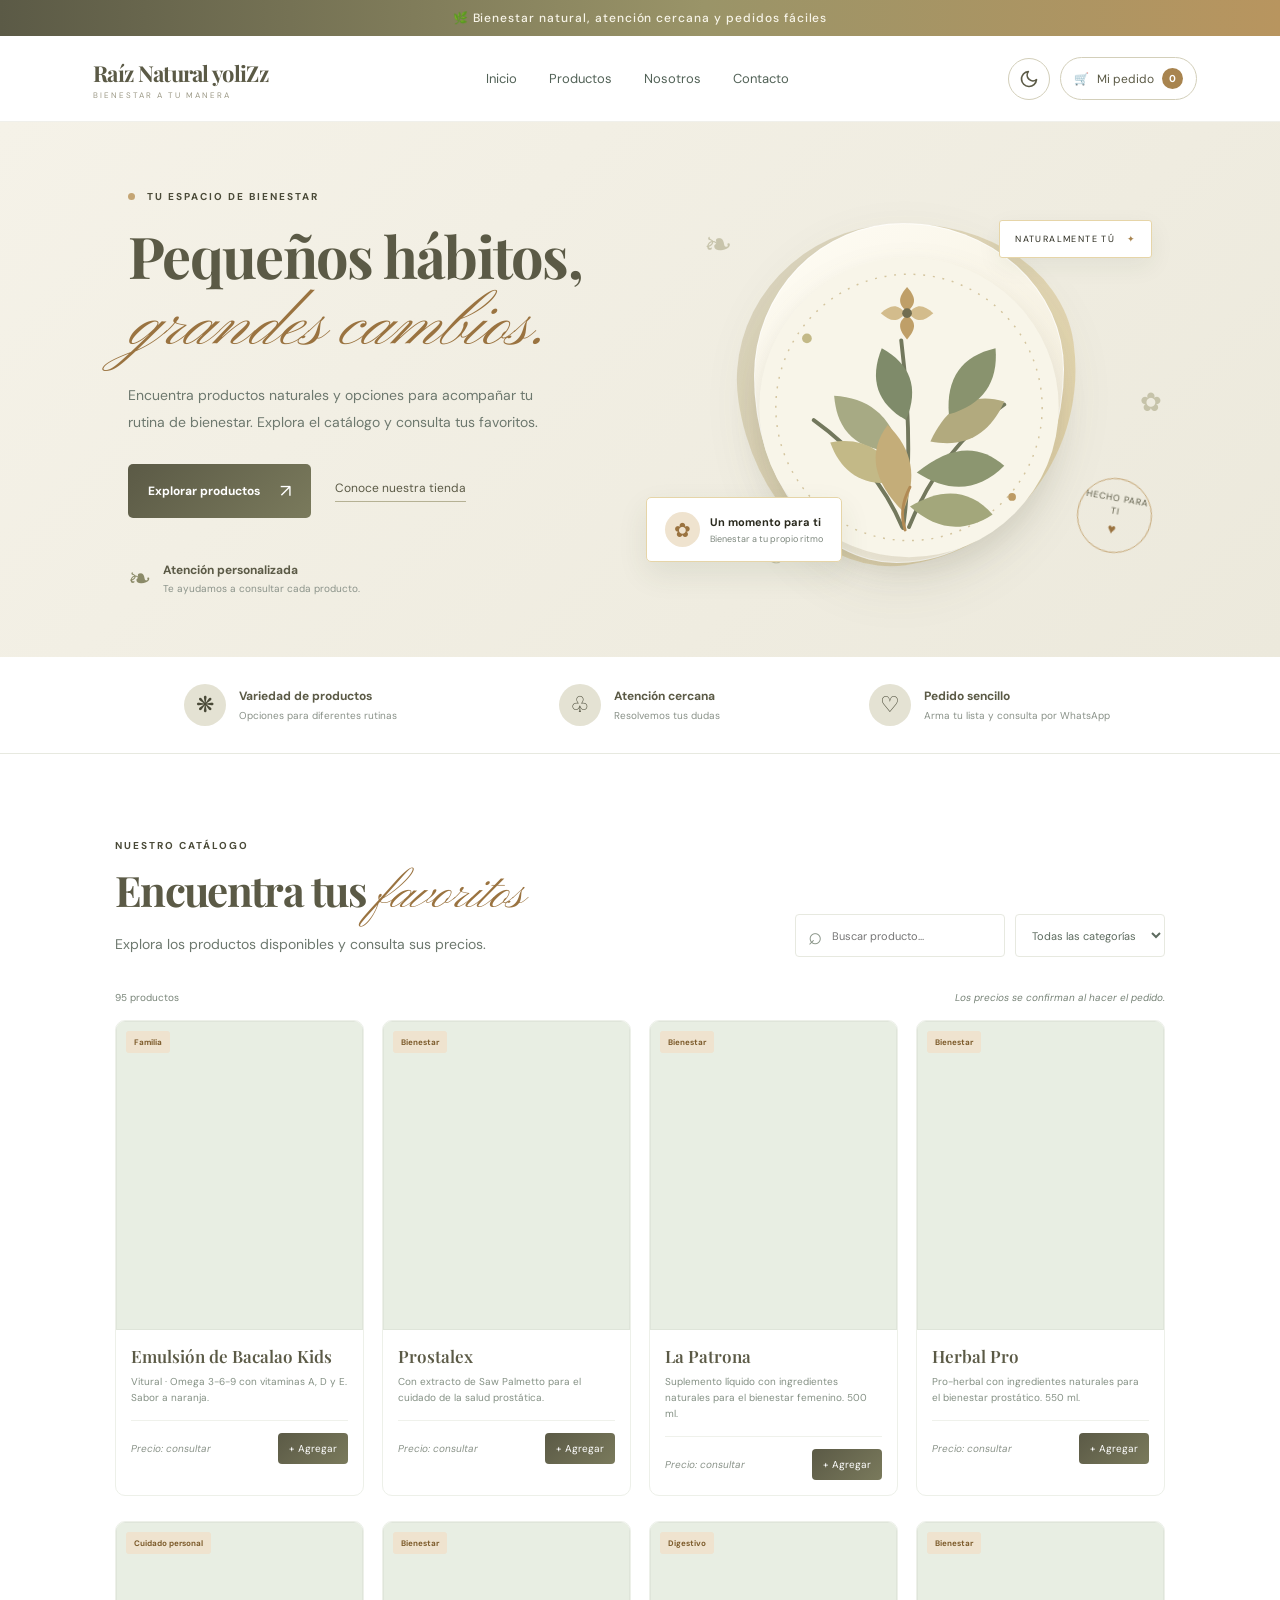
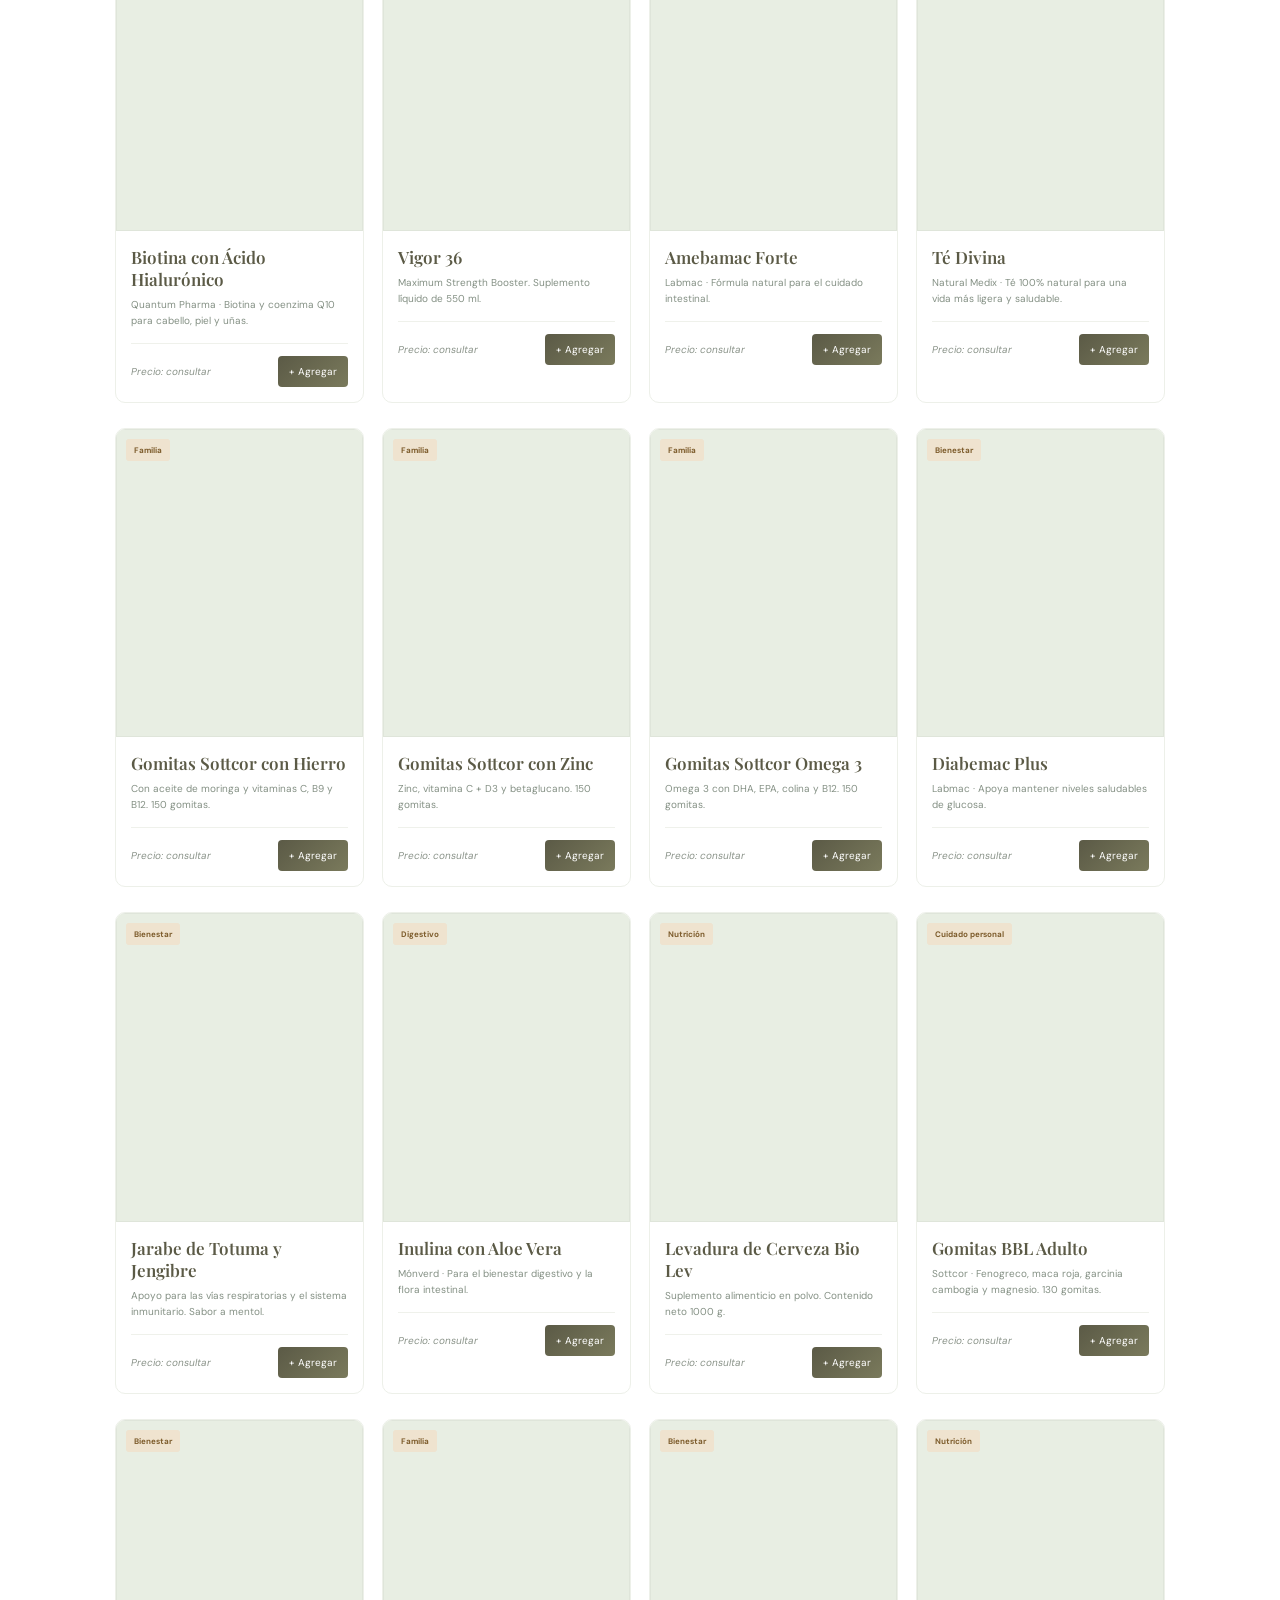
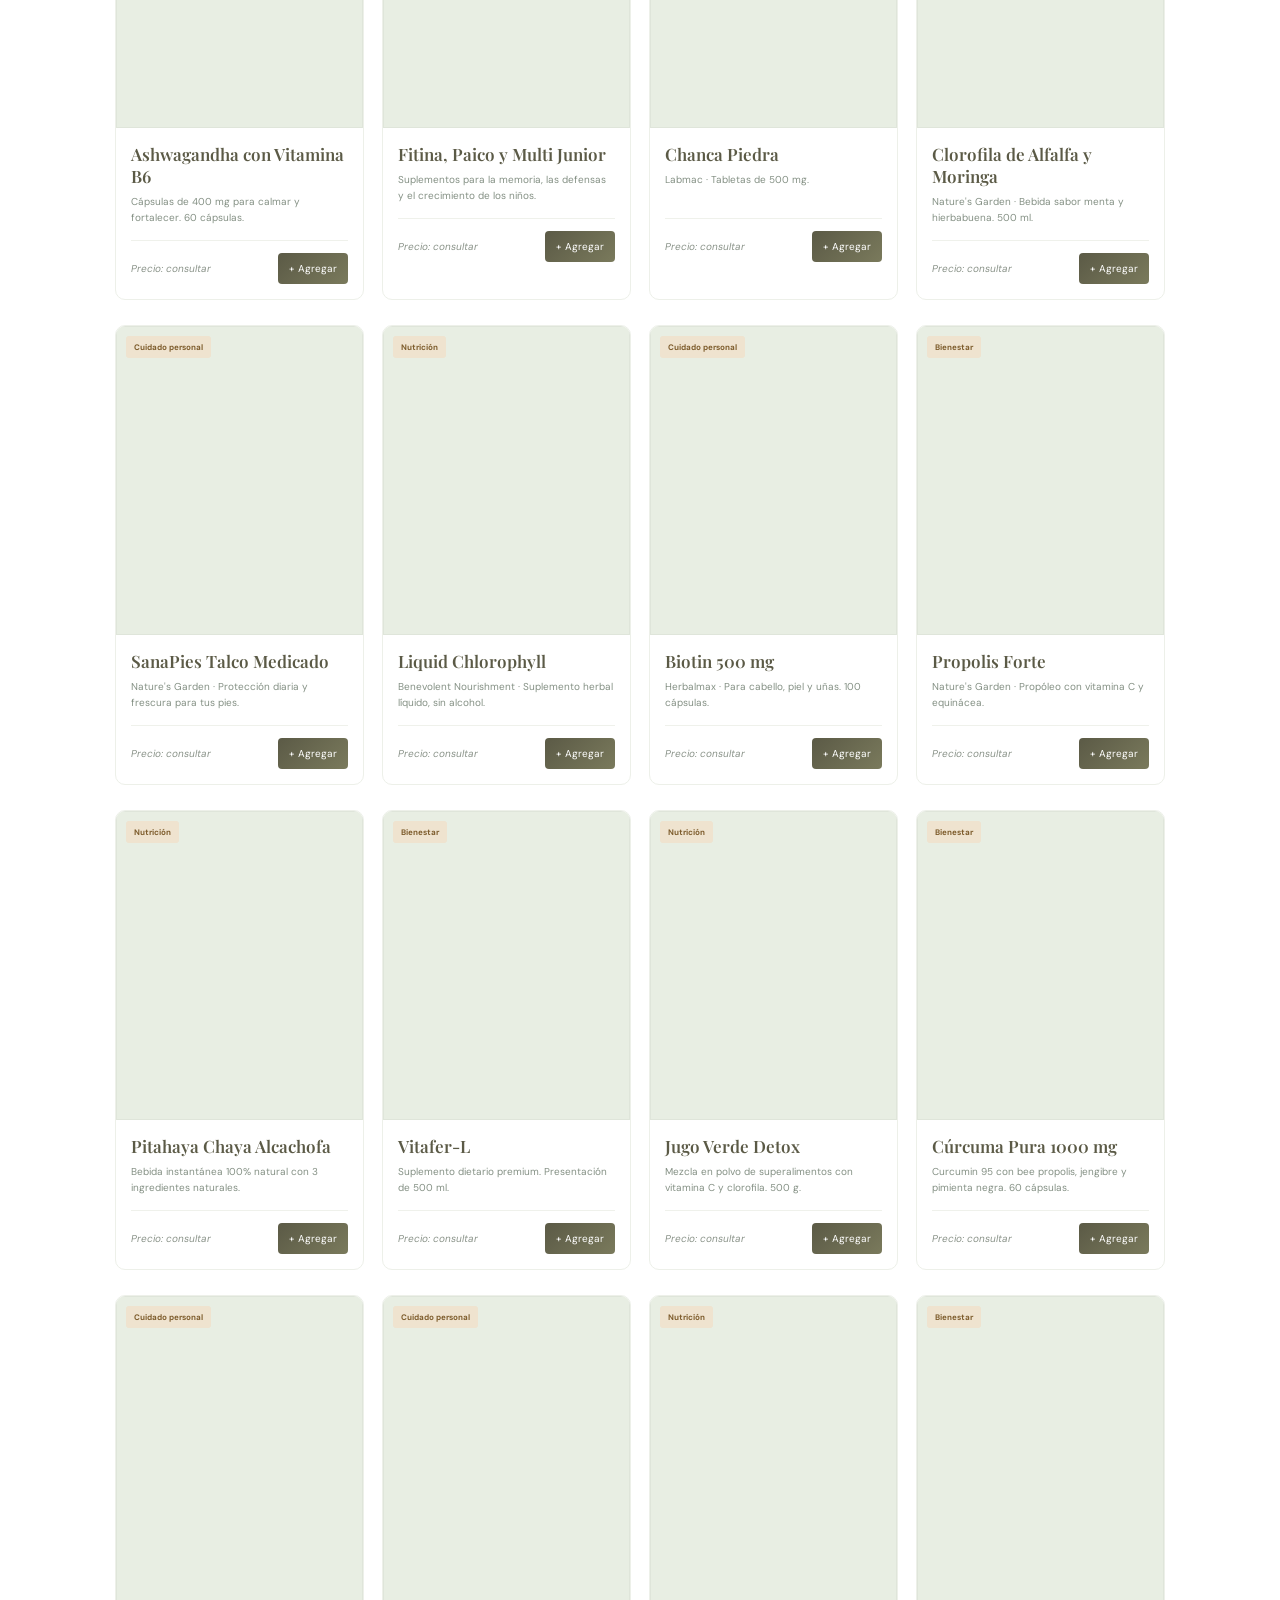
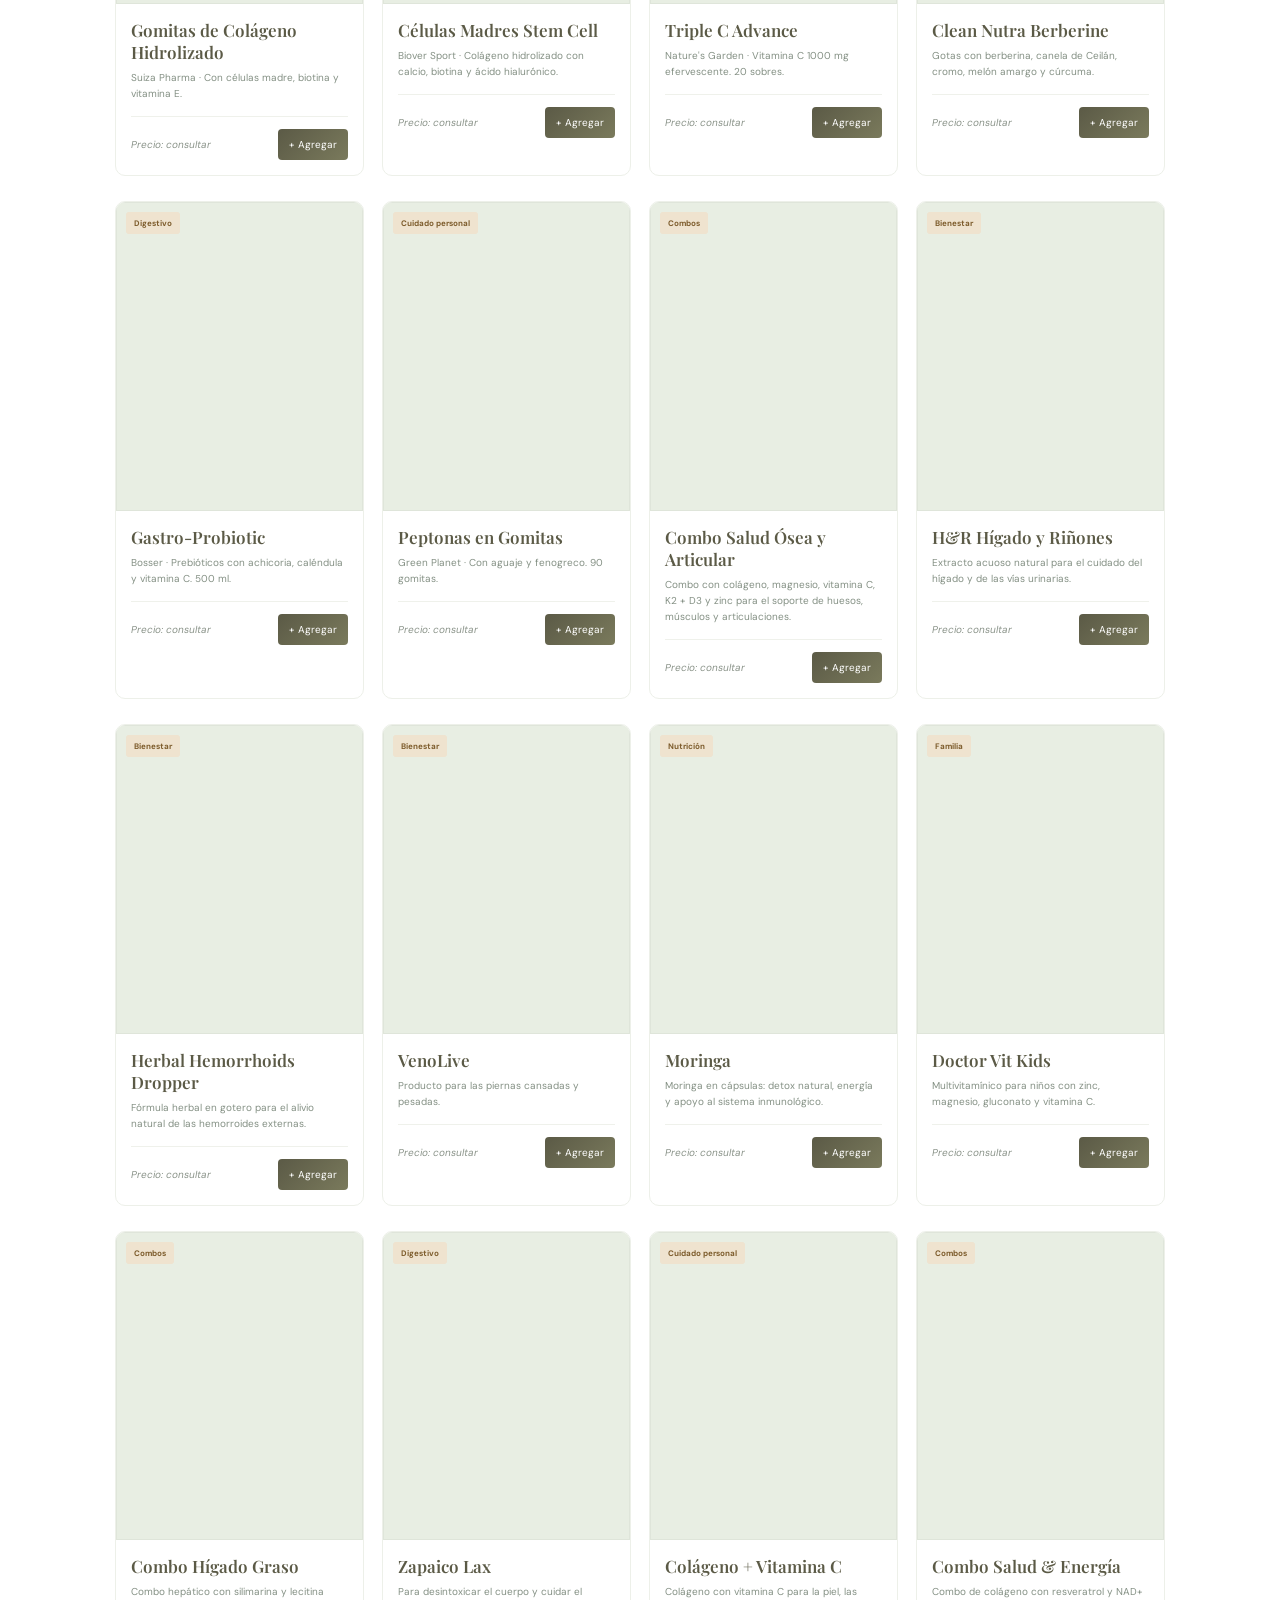
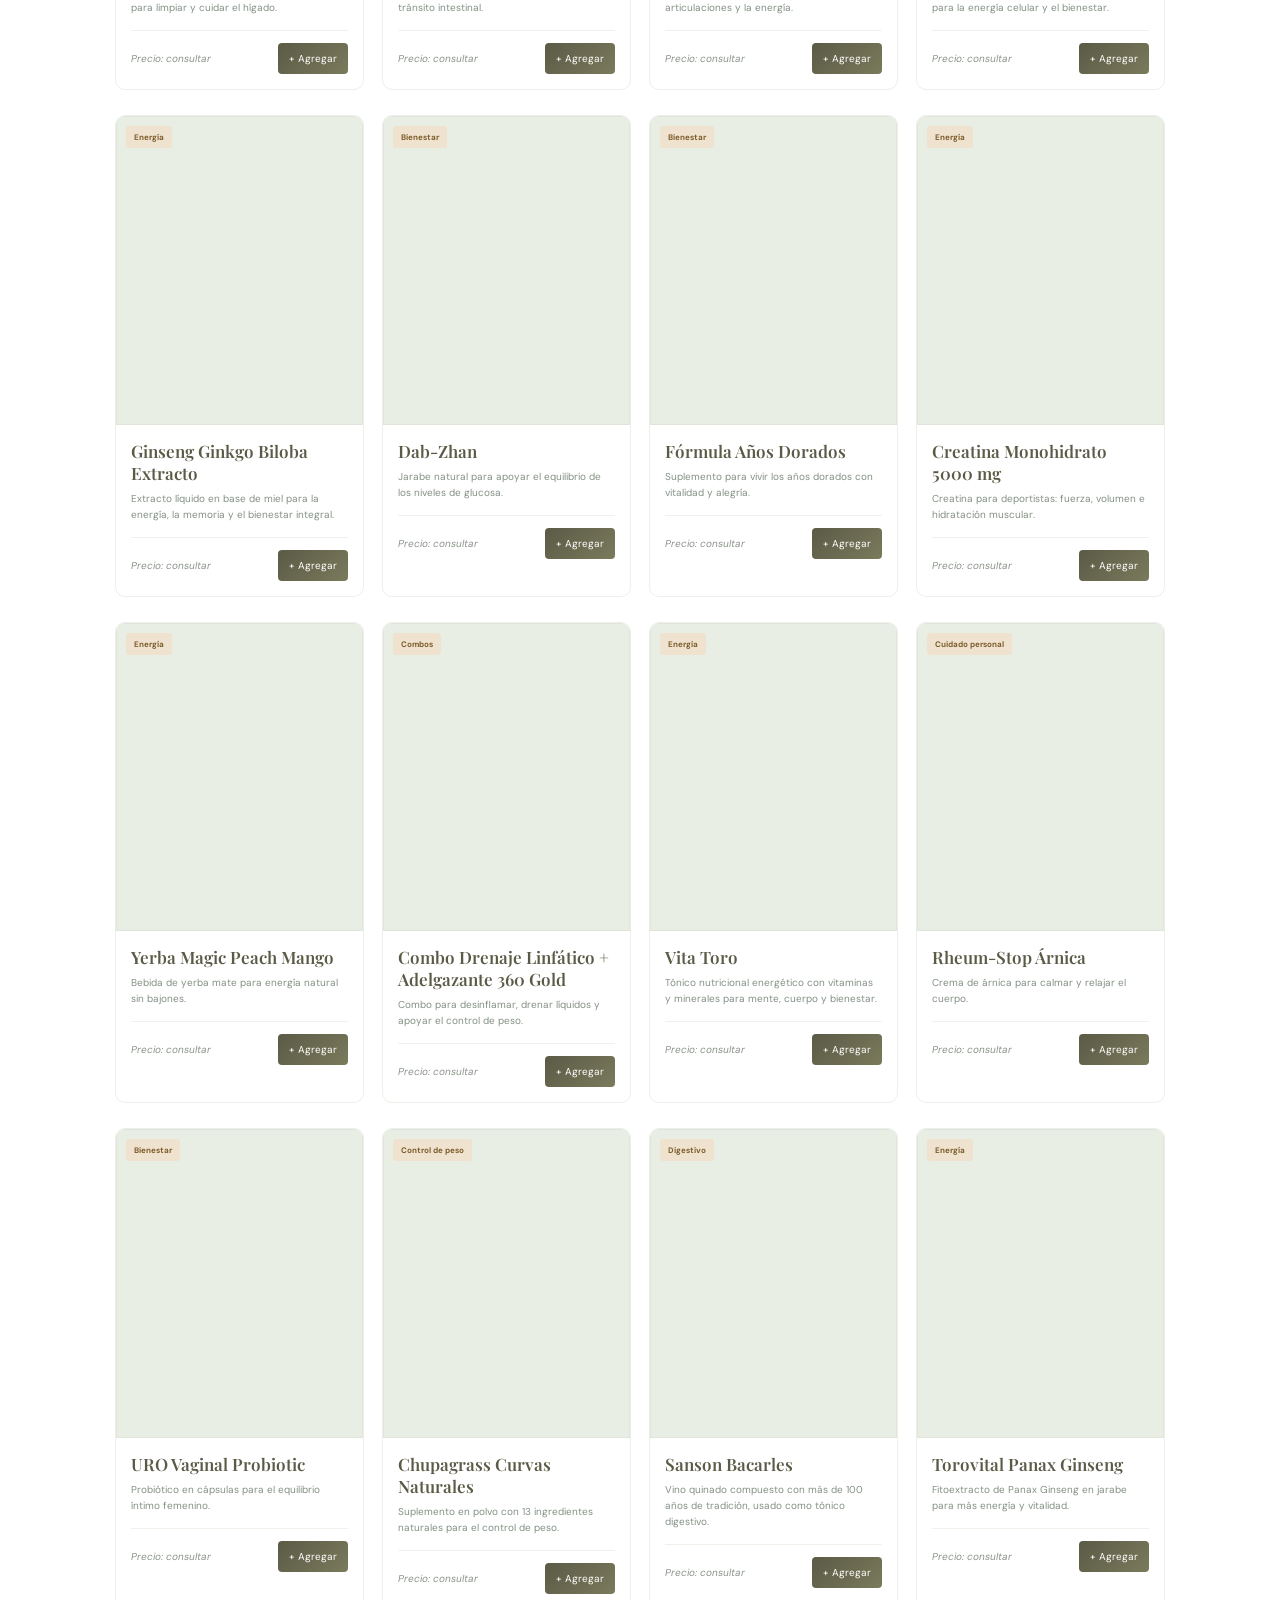
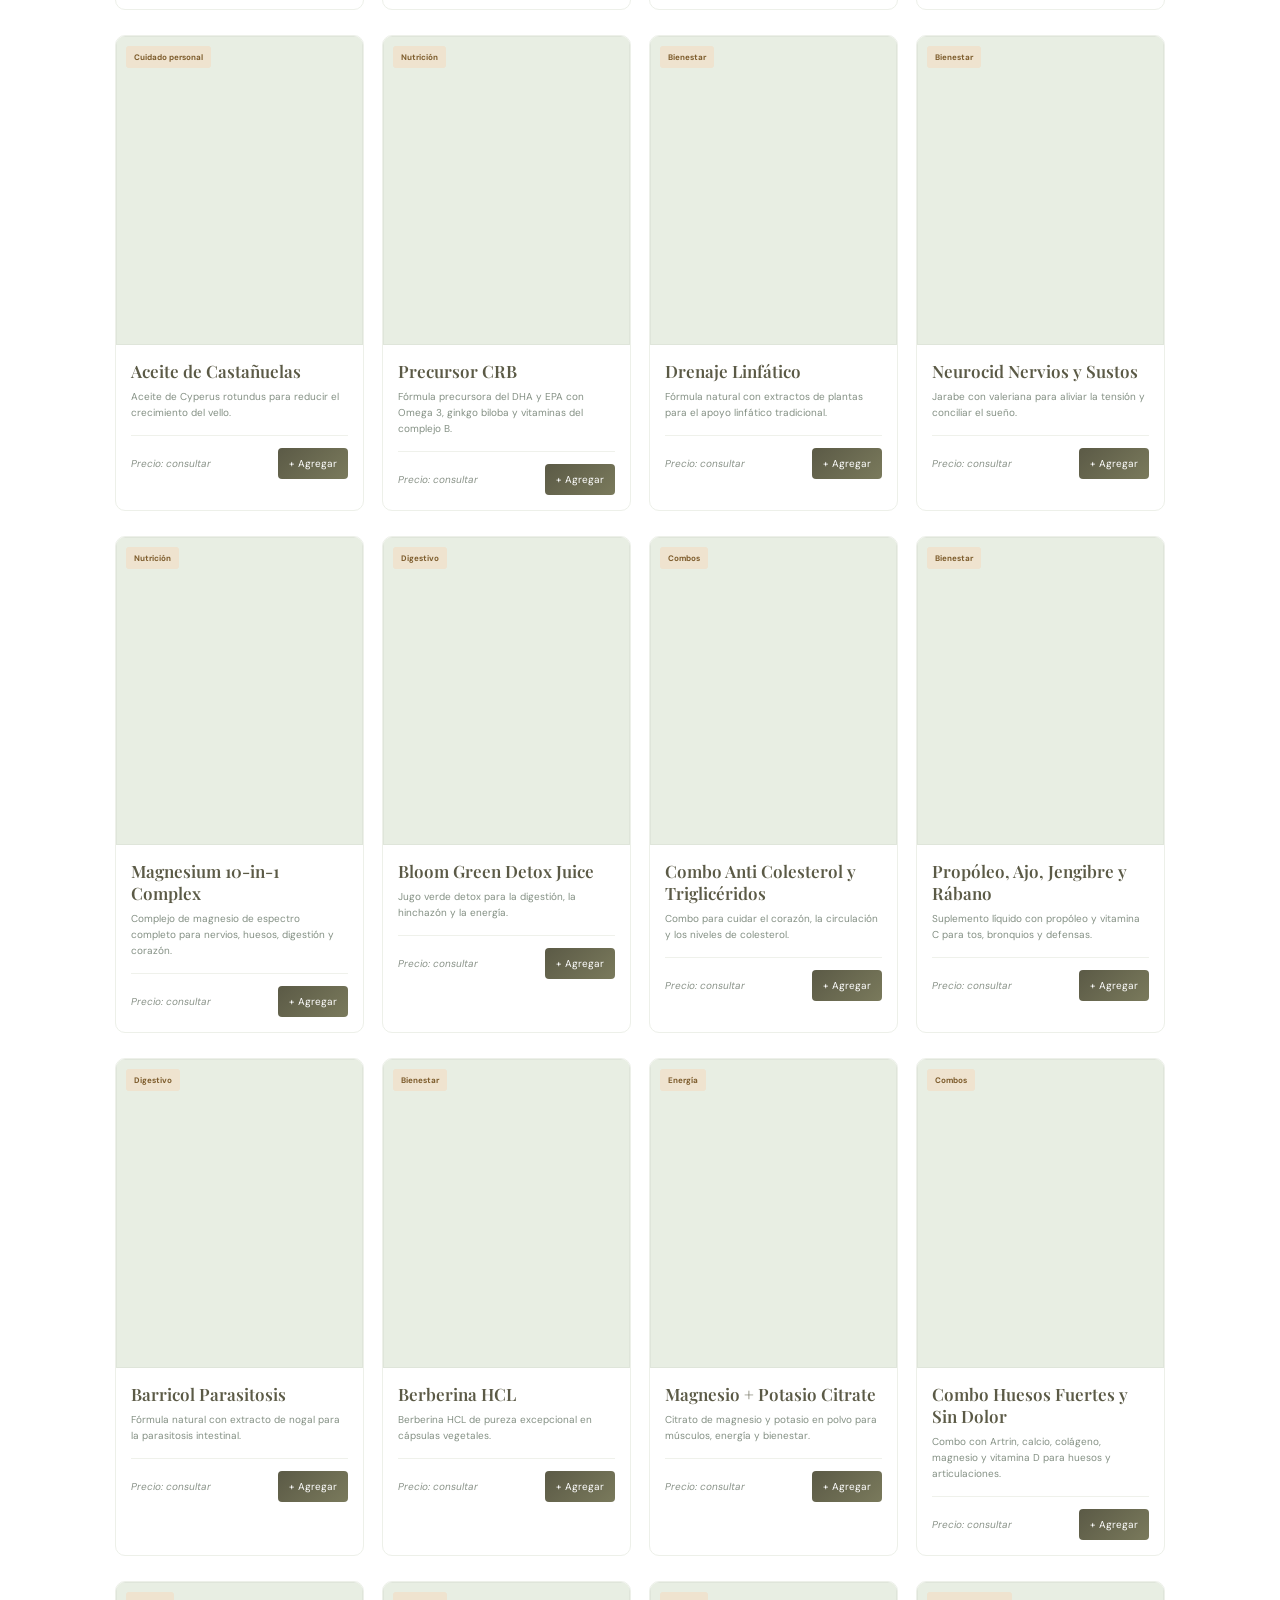
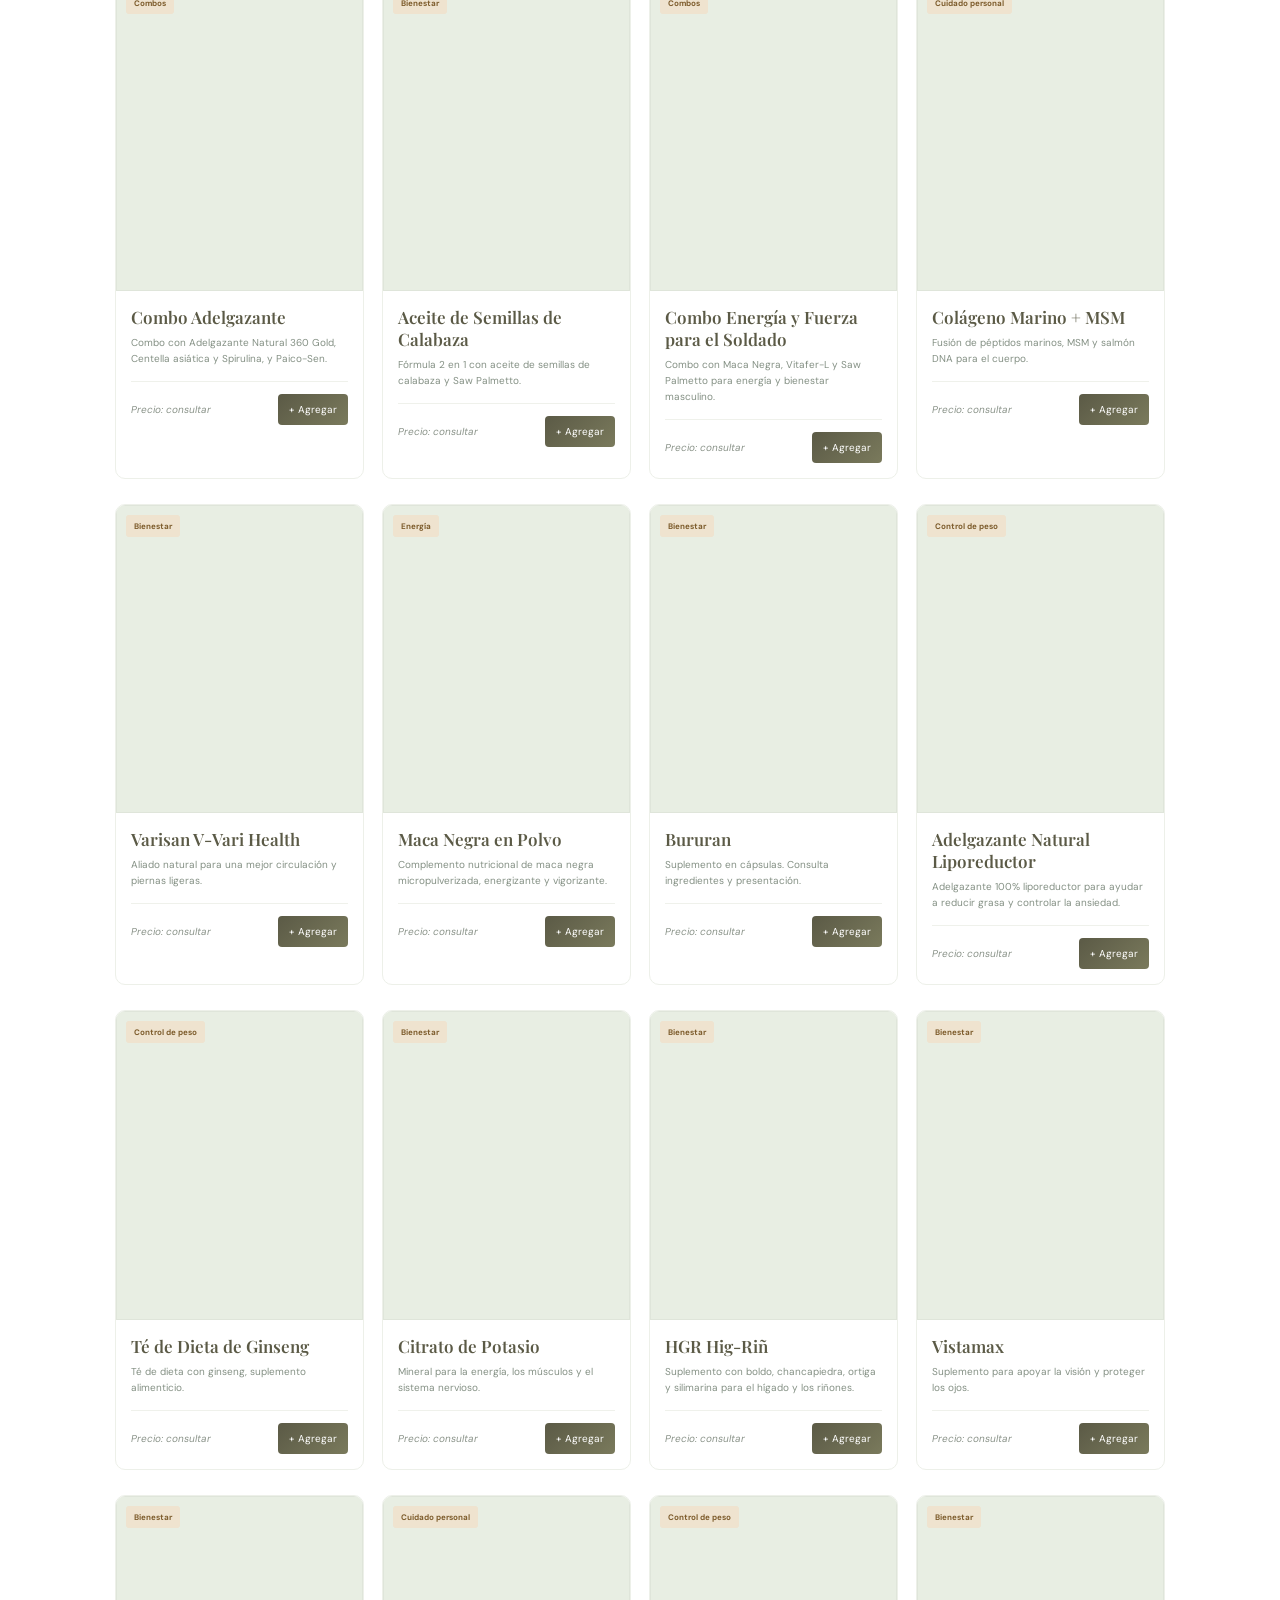
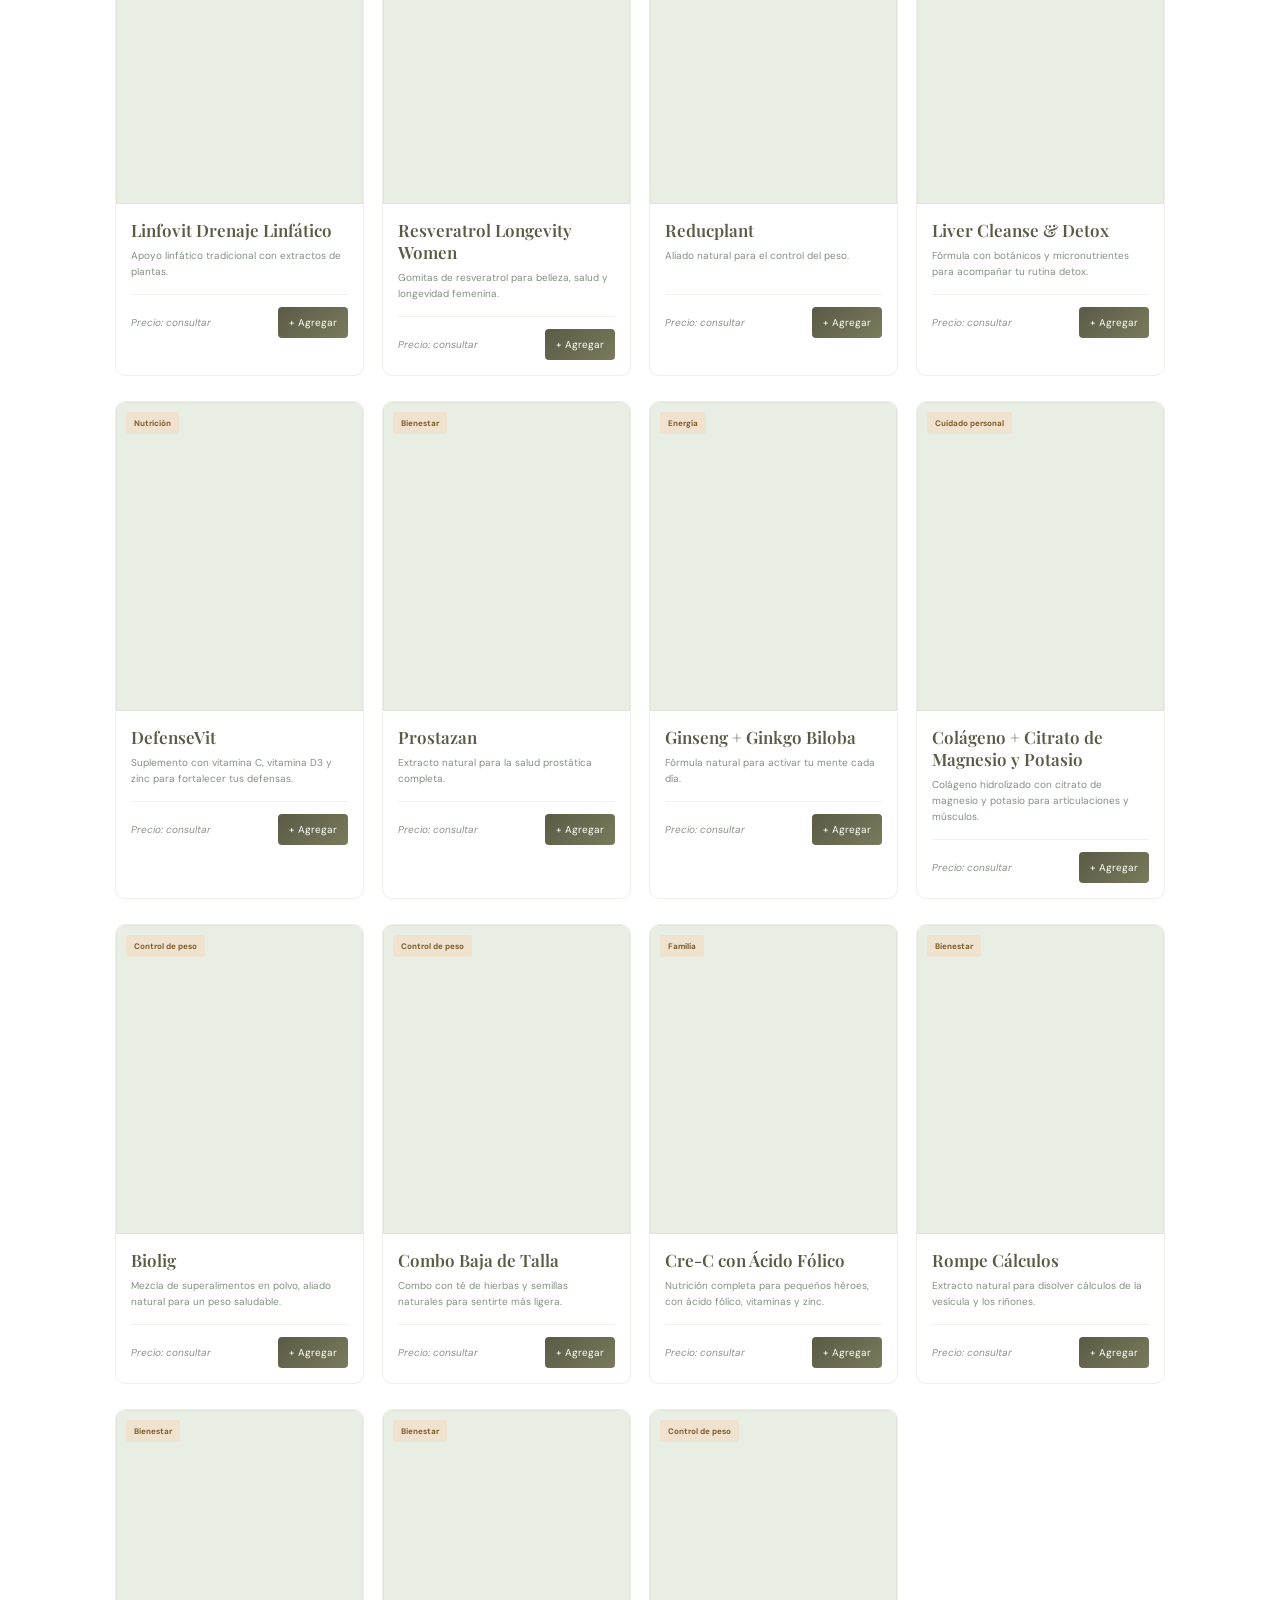
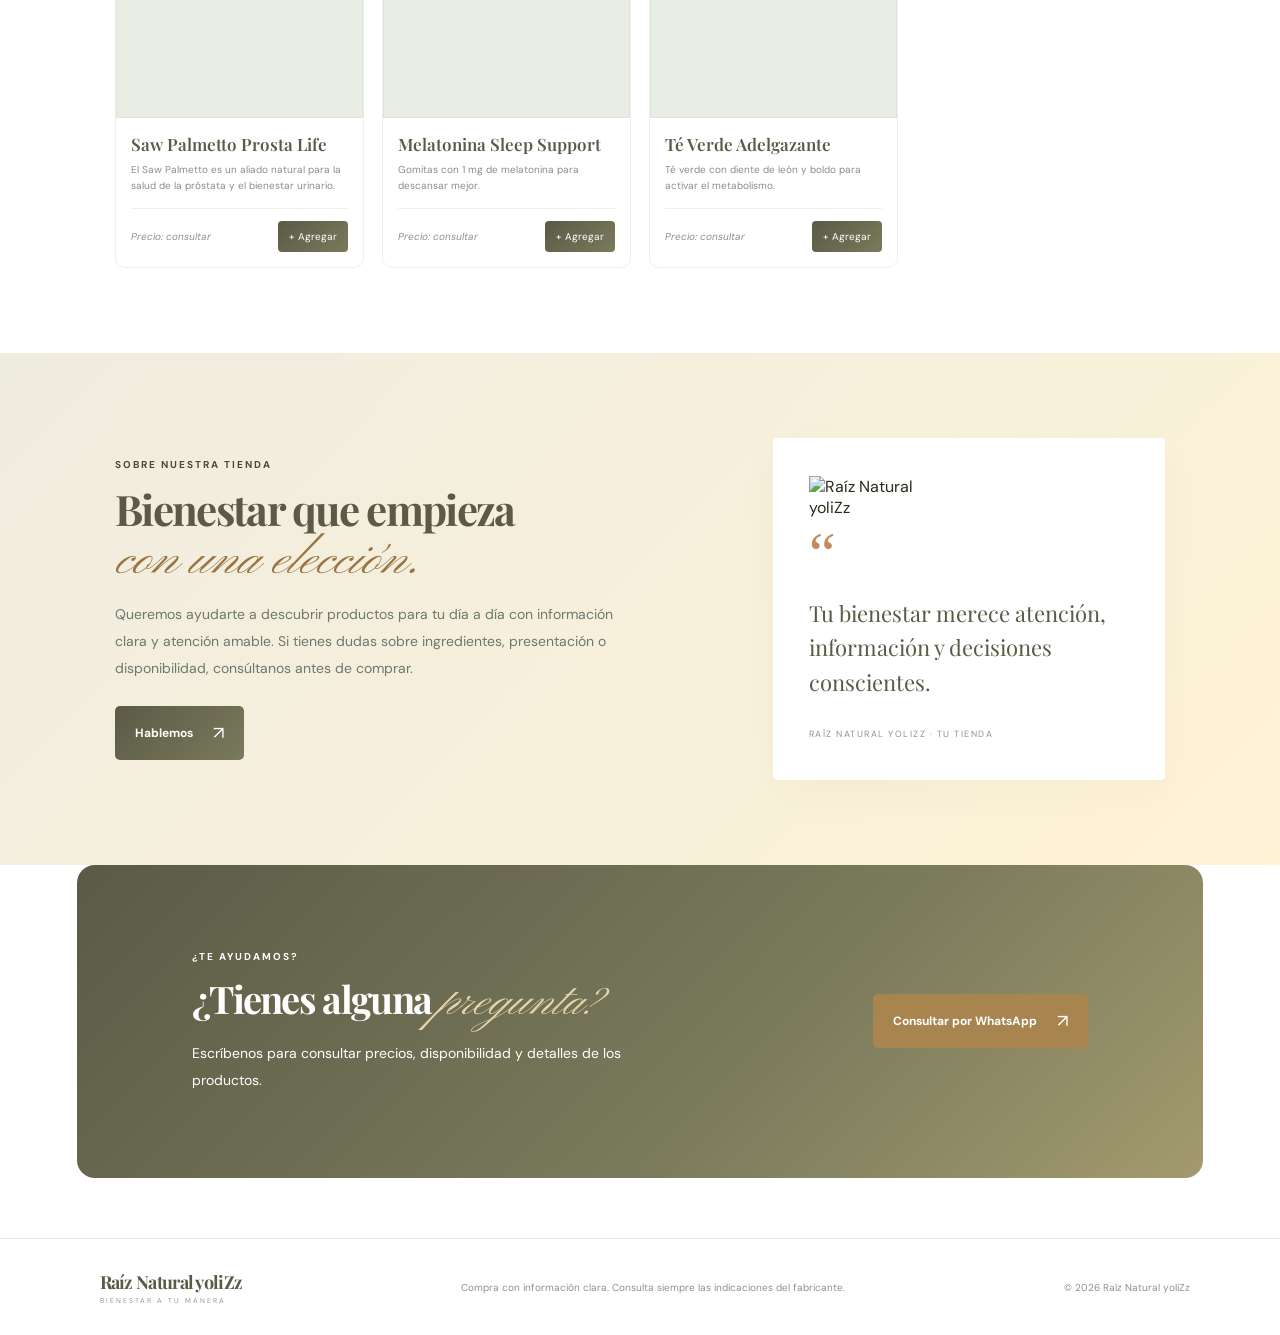
==== commit dc07cf73: "Add files via upload" ====
--- a/index.html
+++ b/index.html
@@ -44,8 +44,31 @@
         <span class="leaf l1">❧</span><span class="leaf l2">✿</span><span class="leaf l3">❦</span>
         <div class="hero-blob"></div>
         <div class="hero-label label-top">NATURALMENTE TÚ <span>✦</span></div>
-        <div class="hero-photo"><img src="img/prod/p05.jpg" alt="Biotina con Ácido Hialurónico"></div>
-        <div class="floating-card"><span class="floating-icon">✿</span><span><b>Elige con calma</b><small>Consulta antes de comprar</small></span></div>
+        <div class="hero-illustration" role="img" aria-label="Ilustración botánica decorativa para representar el bienestar natural">
+          <svg viewBox="0 0 360 400" aria-hidden="true" focusable="false">
+            <circle cx="180" cy="200" r="154" fill="#f8f5e9"/>
+            <circle cx="180" cy="200" r="137" fill="none" stroke="#d4c59f" stroke-width="1.5" stroke-dasharray="2 8"/>
+            <path d="M174 324c8-58 7-119-2-193M180 323c22-54 56-97 98-126M173 323c-20-48-52-82-91-110" fill="none" stroke="#73785d" stroke-width="4" stroke-linecap="round"/>
+            <path d="M171 245c-43 1-65-19-68-57 35 2 58 20 68 57Z" fill="#a7aa84"/>
+            <path d="M172 276c-37 7-61-7-73-40 32-6 57 7 73 40Z" fill="#c3b987"/>
+            <path d="M177 213c-30-17-38-42-25-74 29 16 39 40 25 74Z" fill="#7f8b6a"/>
+            <path d="M188 267c34-28 64-30 90-7-26 26-56 29-90 7Z" fill="#8c9670"/>
+            <path d="M202 235c17-37 43-51 76-41-15 34-40 48-76 41Z" fill="#b2aa7e"/>
+            <path d="M221 207c-3-37 13-60 48-68 3 35-13 58-48 68Z" fill="#89936e"/>
+            <path d="M174 307c-31-31-37-61-16-89 26 25 31 54 16 89Z" fill="#c4ad79"/>
+            <path d="M181 302c33-20 62-18 85 8-29 19-57 17-85-8Z" fill="#a3a77b"/>
+            <path d="M176 326c-5-15-3-29 5-44" fill="none" stroke="#b18a54" stroke-width="3" stroke-linecap="round"/>
+            <g transform="translate(178 103)">
+              <path d="M0-27c8 9 11 17 0 25-11-8-8-16 0-25Z" fill="#bf9f68"/>
+              <path d="M27 0c-9 8-17 11-25 0 8-11 16-8 25 0Z" fill="#d3bc8c"/>
+              <path d="M0 27c-8-9-11-17 0-25 11 8 8 16 0 25Z" fill="#bf9f68"/>
+              <path d="M-27 0c9-8 17-11 25 0-8 11-16 8-25 0Z" fill="#d3bc8c"/>
+              <circle r="5" fill="#716d50"/>
+            </g>
+            <circle cx="75" cy="129" r="5" fill="#c3b987"/><circle cx="286" cy="292" r="4" fill="#bd9b65"/>
+          </svg>
+        </div>
+        <div class="floating-card"><span class="floating-icon">✿</span><span><b>Un momento para ti</b><small>Bienestar a tu propio ritmo</small></span></div>
         <div class="hero-stamp">HECHO PARA<br>TI <span>♥</span></div>
       </div>
     </section>
@@ -112,4 +135,4 @@
   <div class="toast" id="toast" role="status"></div>
   <script src="productos.js"></script><script src="storage.js"></script><script src="script.js"></script>
 </body>
-</html>+</html>
--- a/styles.css
+++ b/styles.css
@@ -155,3 +155,14 @@
 .announcement{letter-spacing:.08em;font-weight:500}
 .hero-label,.floating-card{border:1px solid #e6d5a8}
 .hero-stamp{border-color:#c4a574}
+
+/* portada botánica sin usar un producto como imagen principal */
+.hero-illustration{position:relative;z-index:1;width:min(350px,90%);height:360px;display:grid;place-items:center;animation:floaty 6s ease-in-out infinite}
+.hero-illustration::before{content:"";position:absolute;inset:10px 20px;border-radius:48% 52% 54% 46%/45% 43% 57% 55%;background:linear-gradient(145deg,#fffdf5,#f1ead7);box-shadow:0 22px 55px #5b5a4617;border:1px solid #ffffffb8}
+.hero-illustration svg{position:relative;width:100%;height:100%;overflow:visible;filter:drop-shadow(0 12px 14px #514d3420)}
+.hero-art .hero-label{right:0;top:22px}
+.hero-art .floating-card{left:-4%;bottom:26px}
+.product-image img{object-fit:contain;padding:10px;background:#fff}
+.cart-row img{object-fit:contain;padding:3px}
+[data-theme=dark] .hero-illustration::before{background:linear-gradient(145deg,#302f23,#383526);border-color:#ffffff18}
+@media(max-width:700px){.hero-illustration{height:290px;width:min(290px,85%)}.hero-art .hero-label{right:0;top:2px}.hero-art .floating-card{left:0;bottom:18px}}
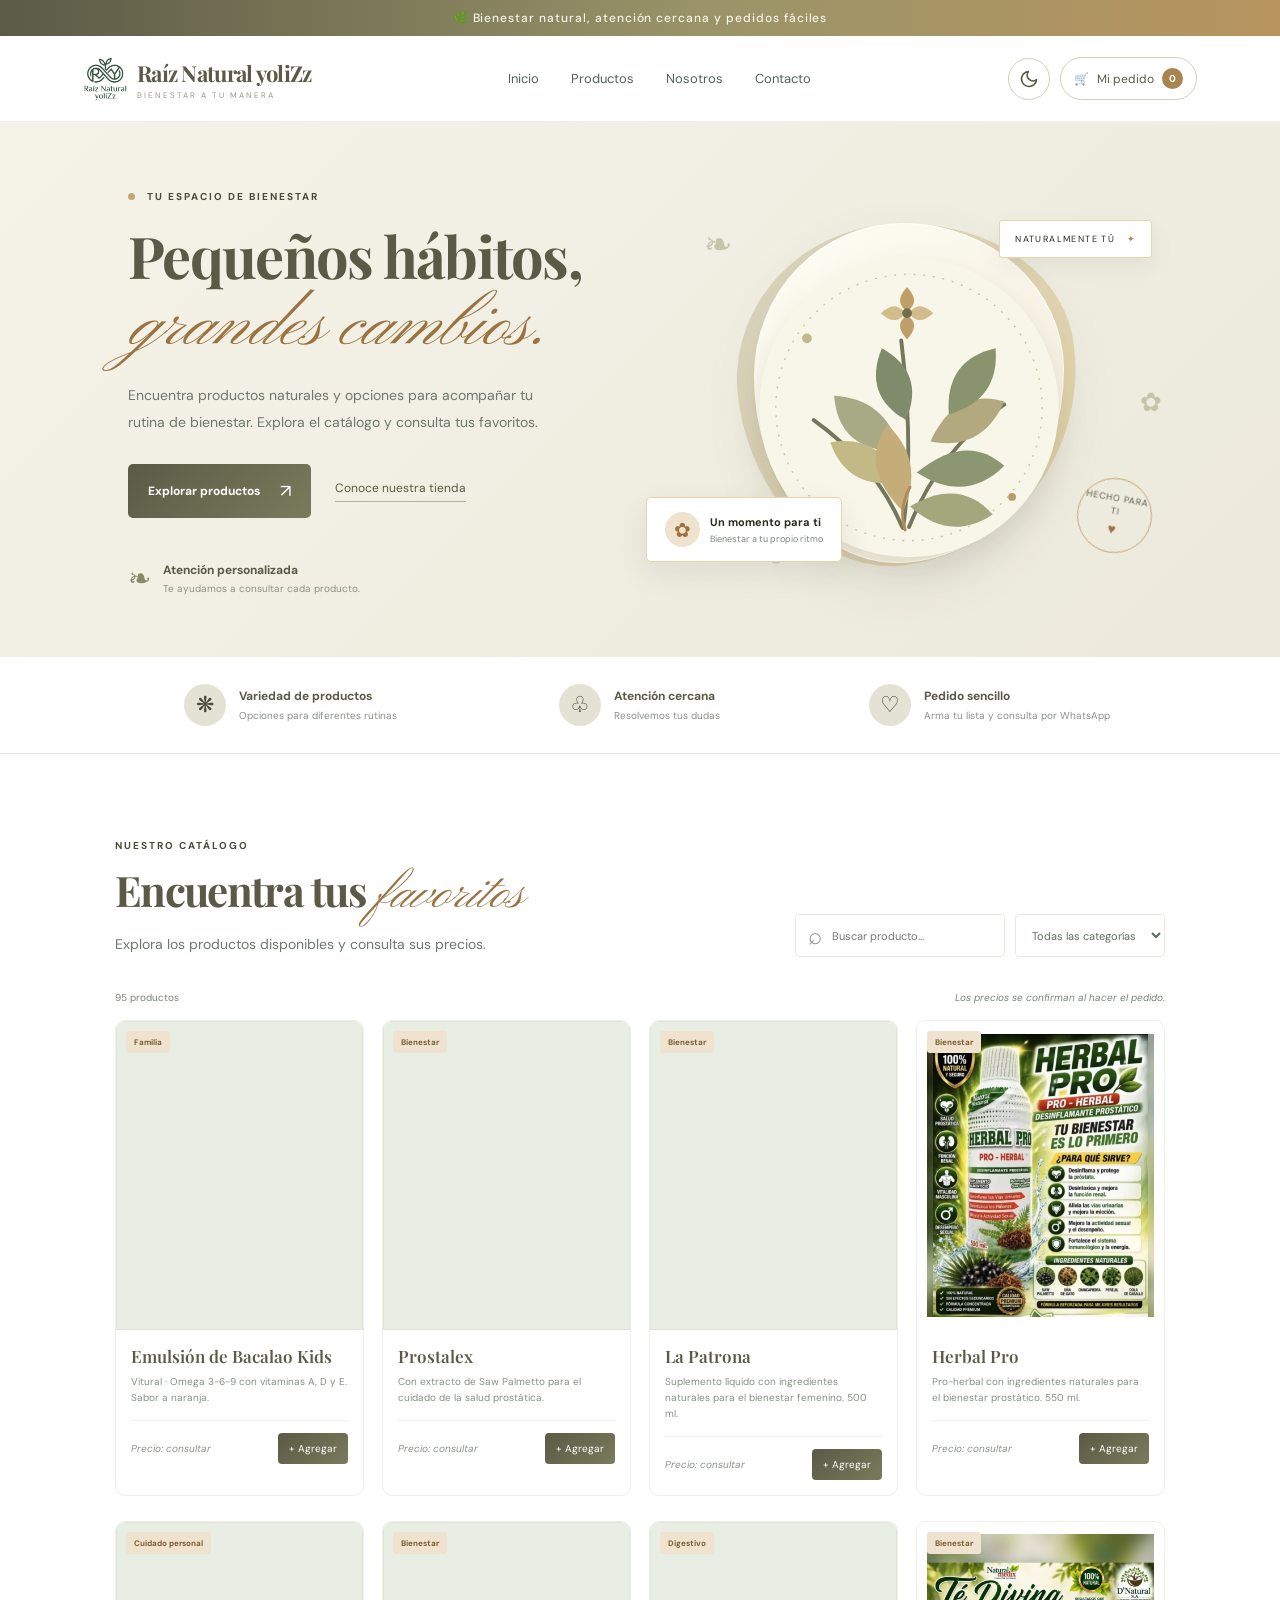
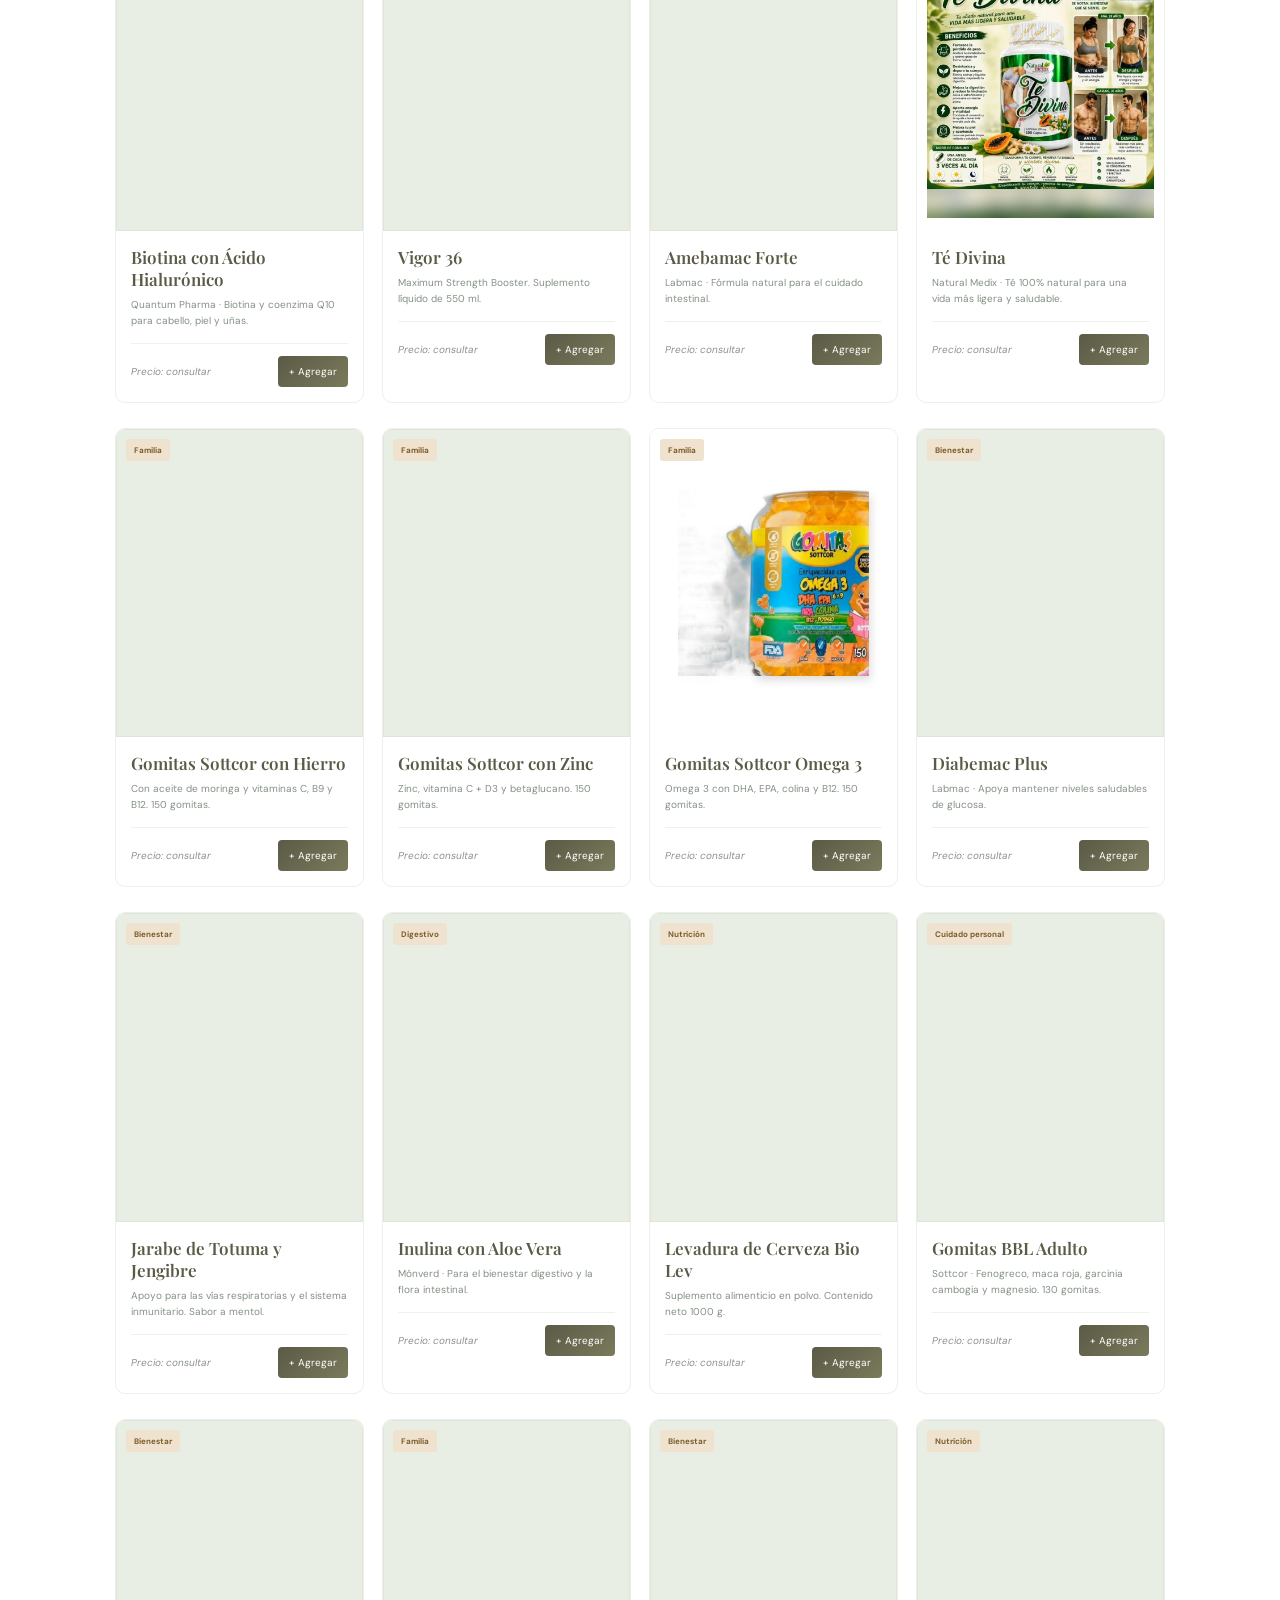
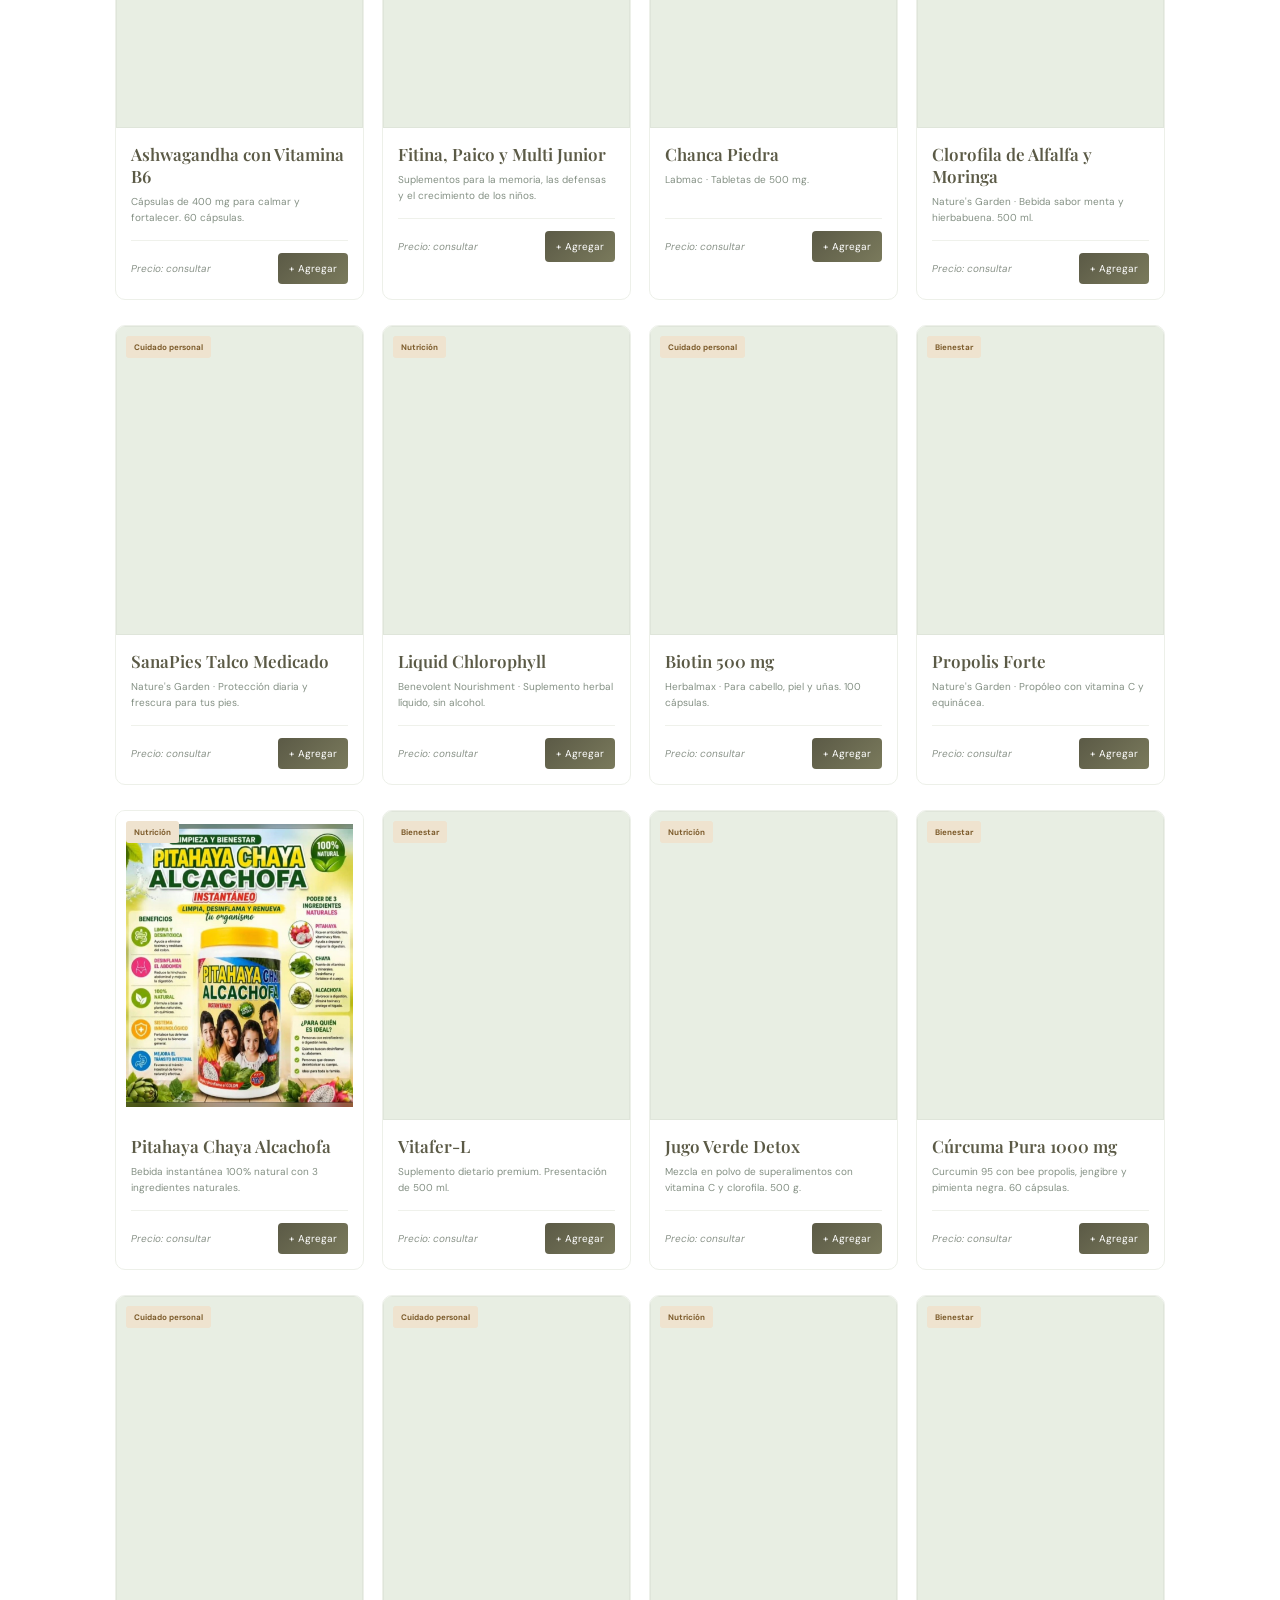
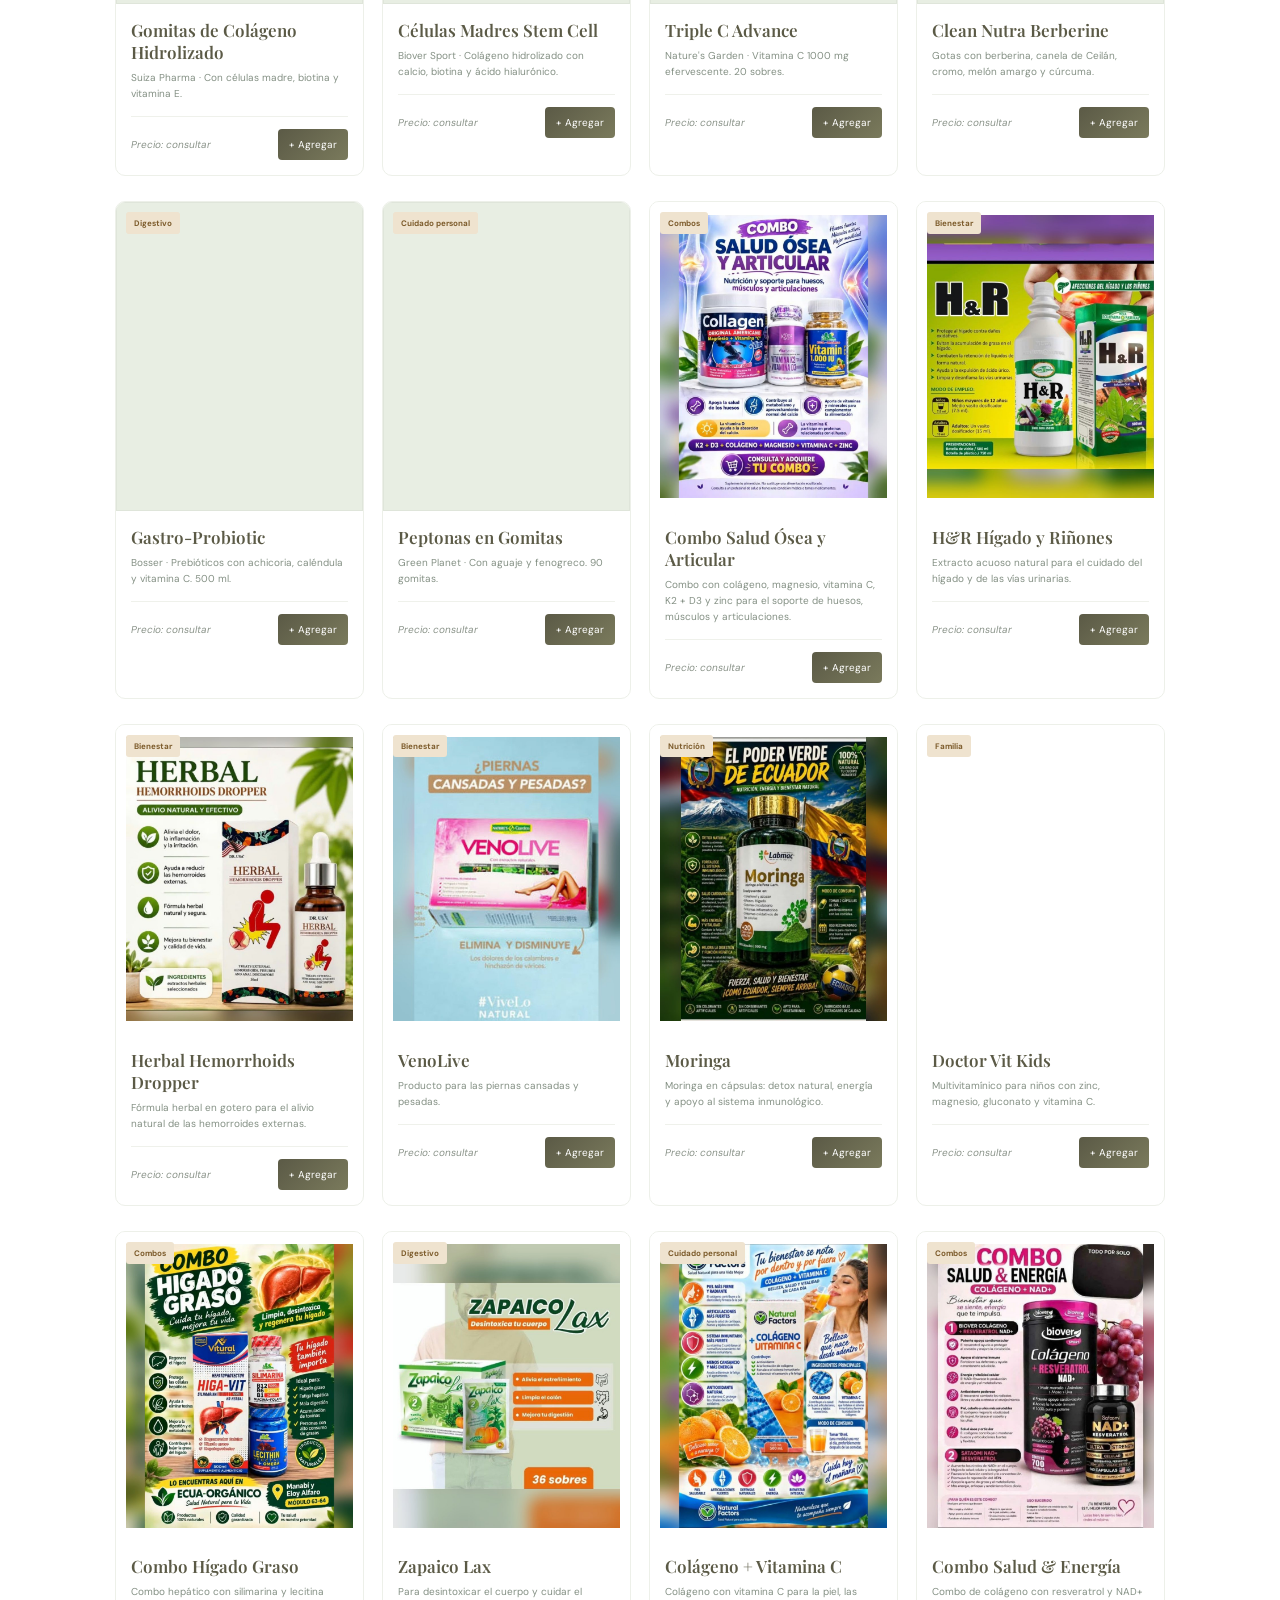
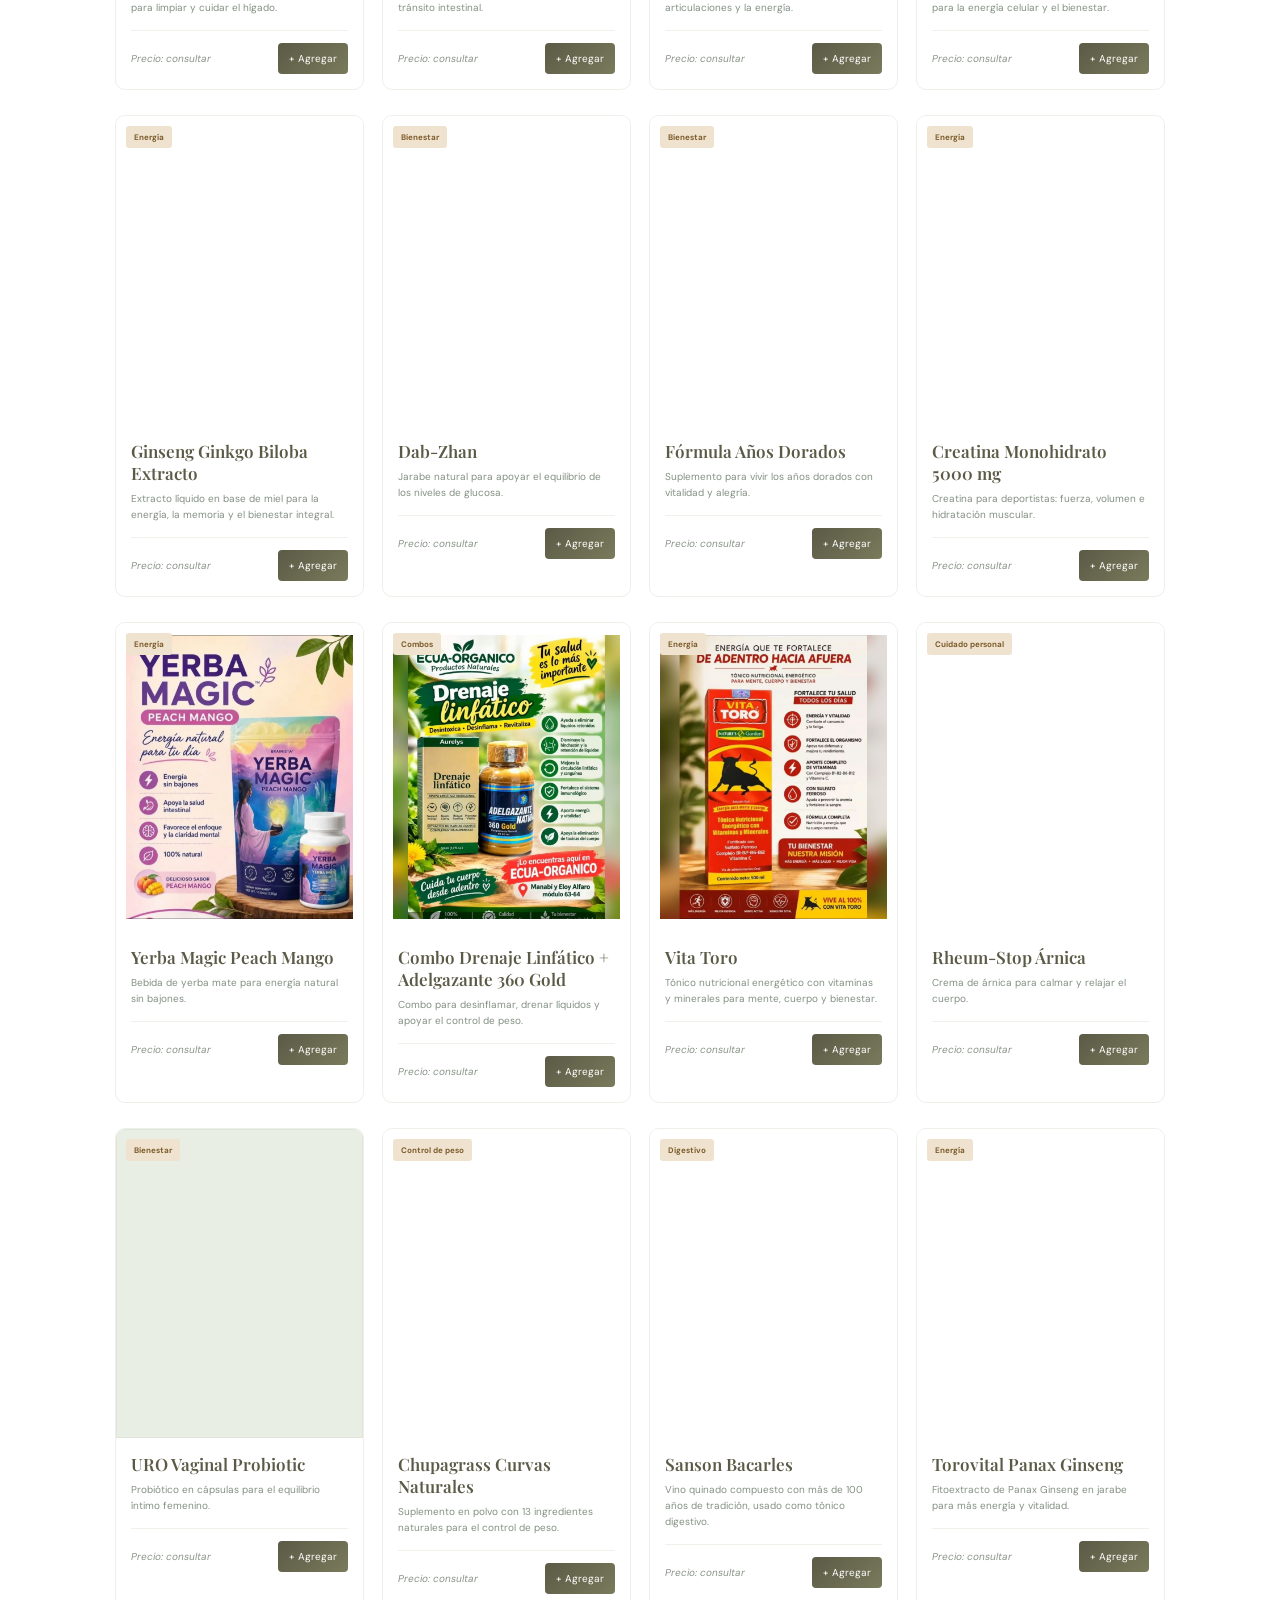
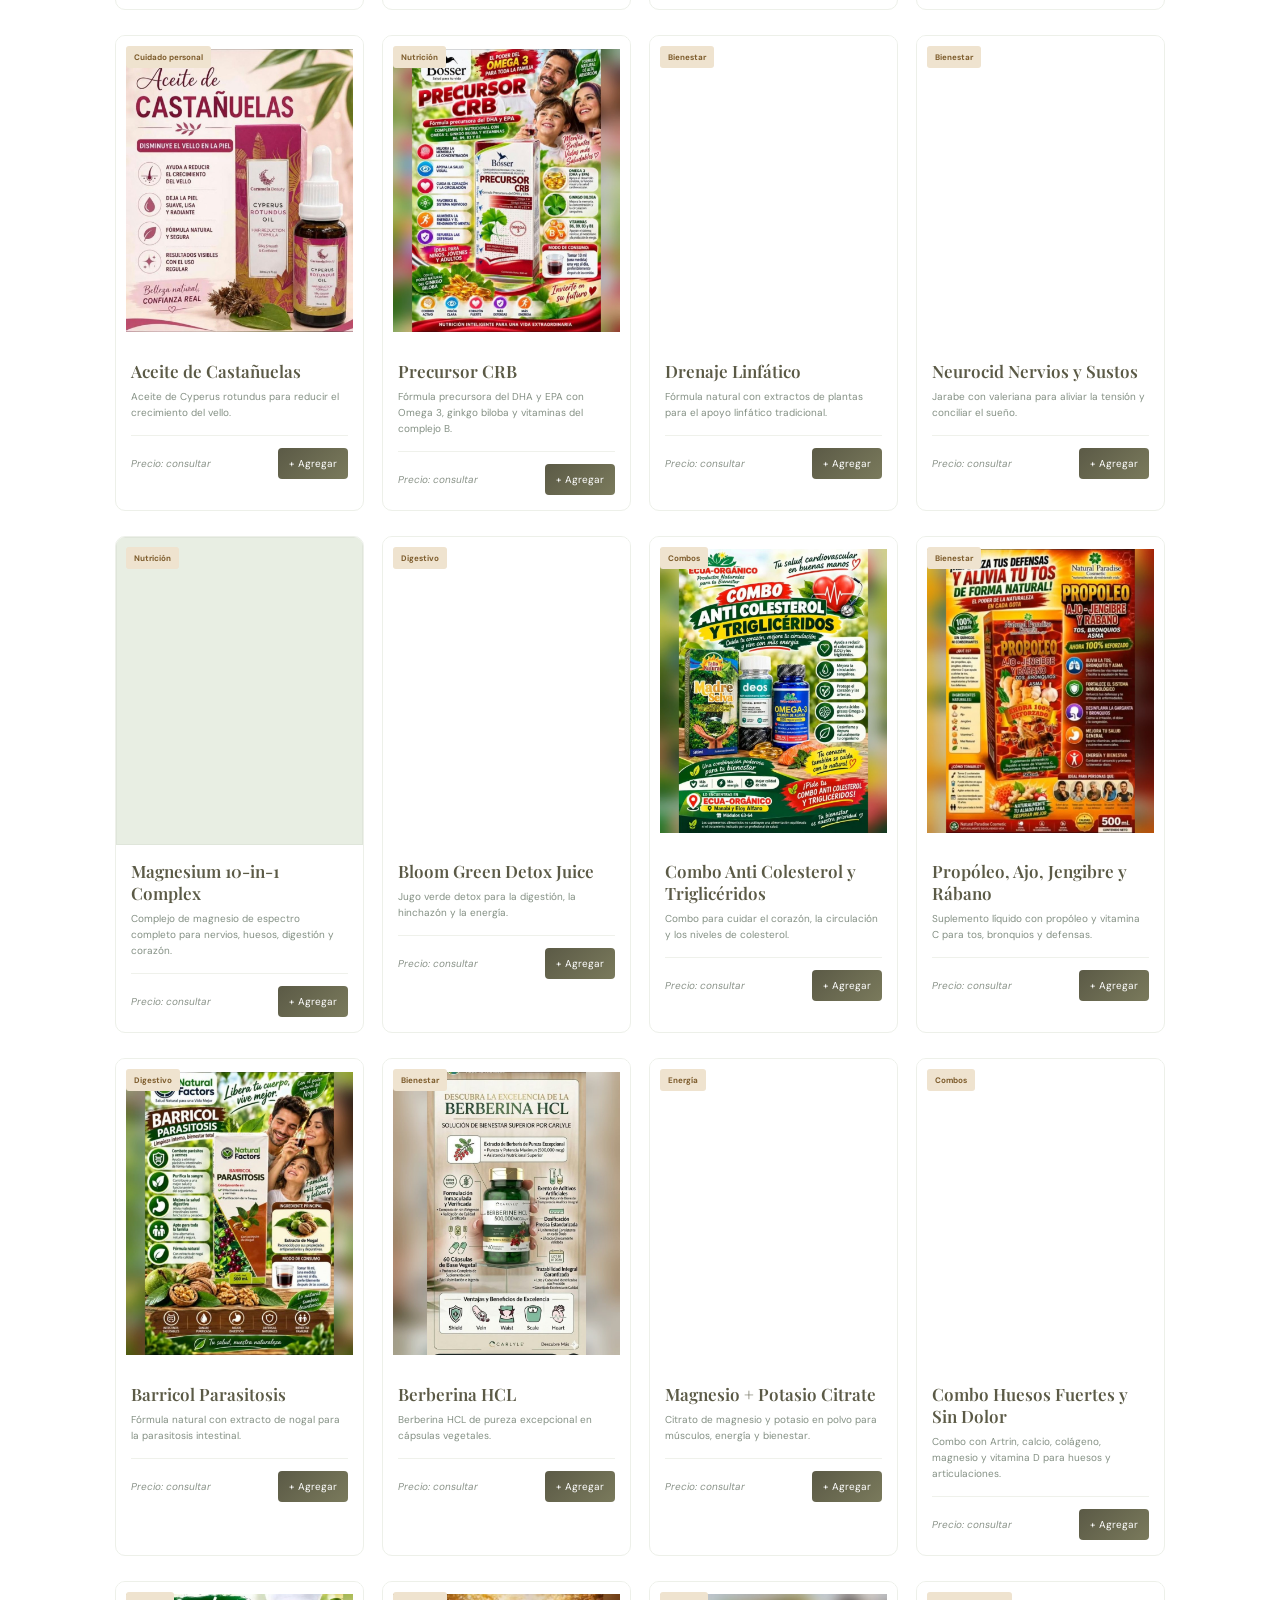
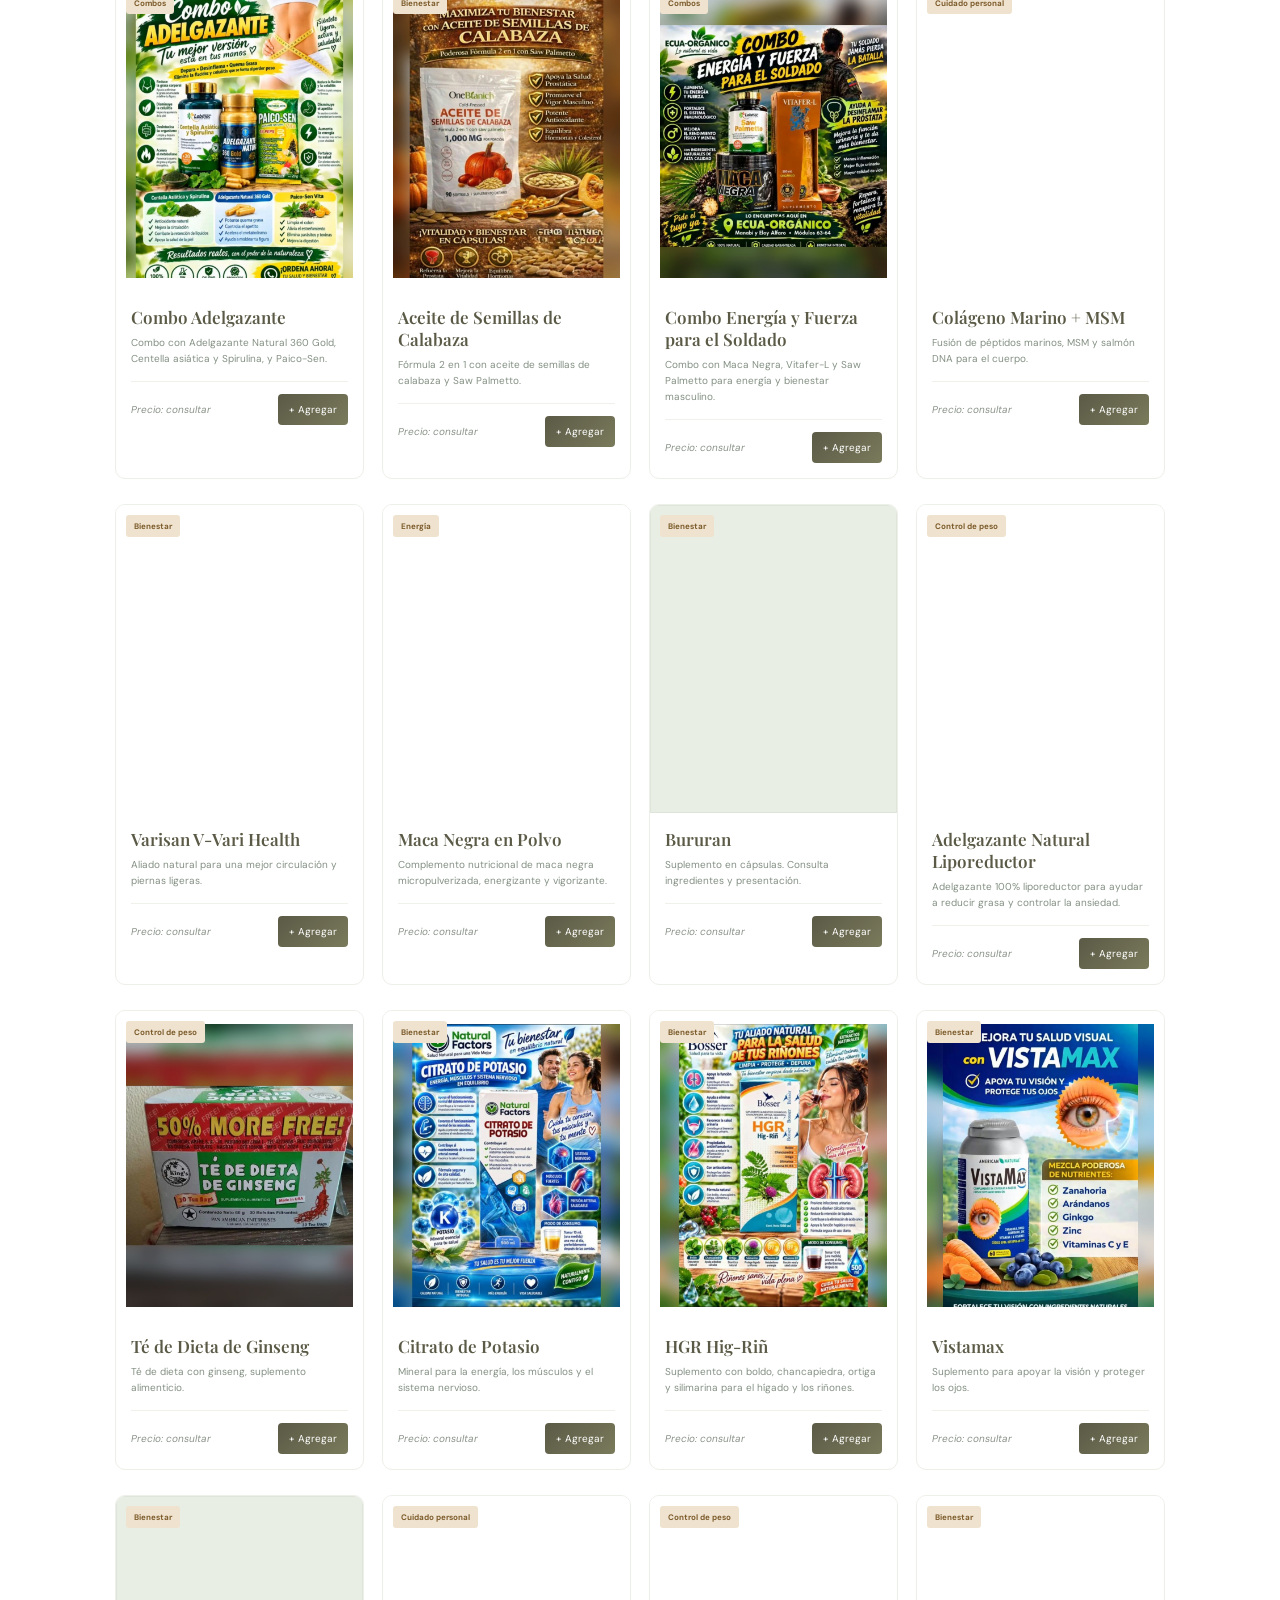
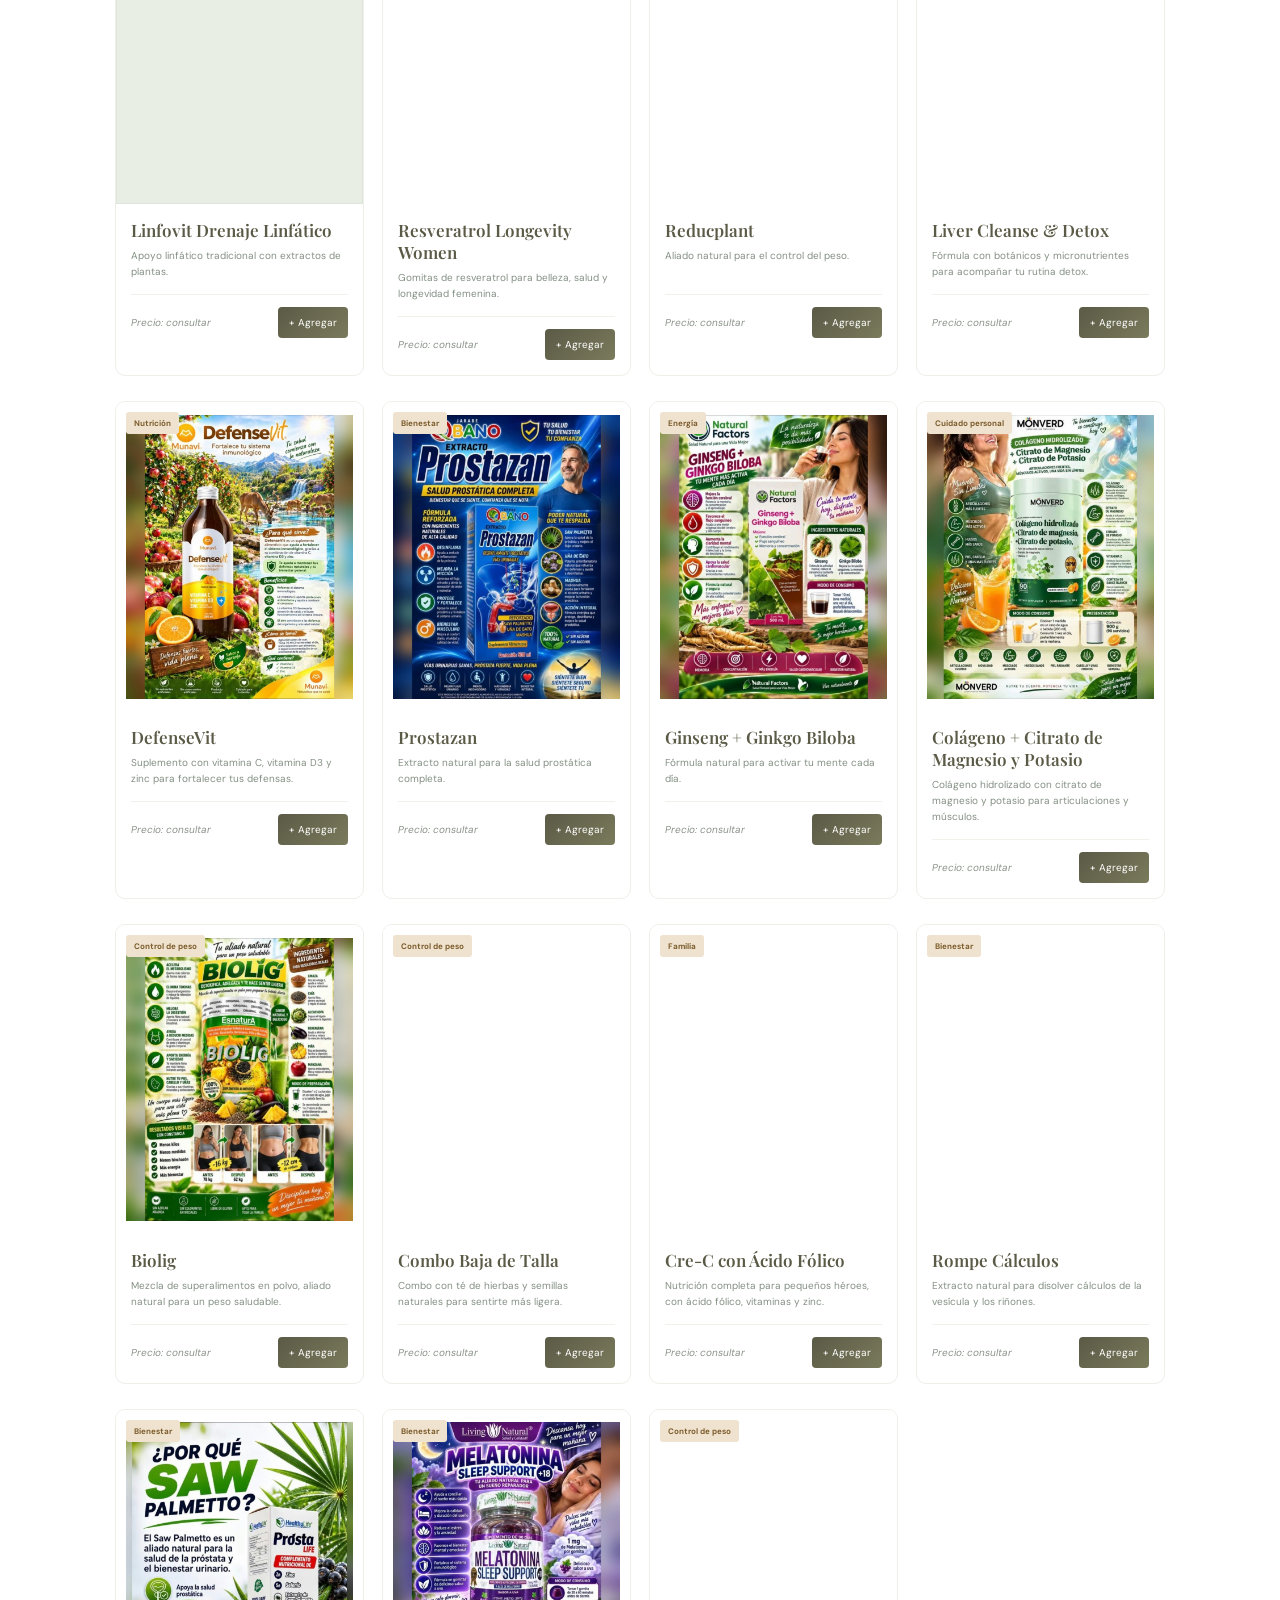
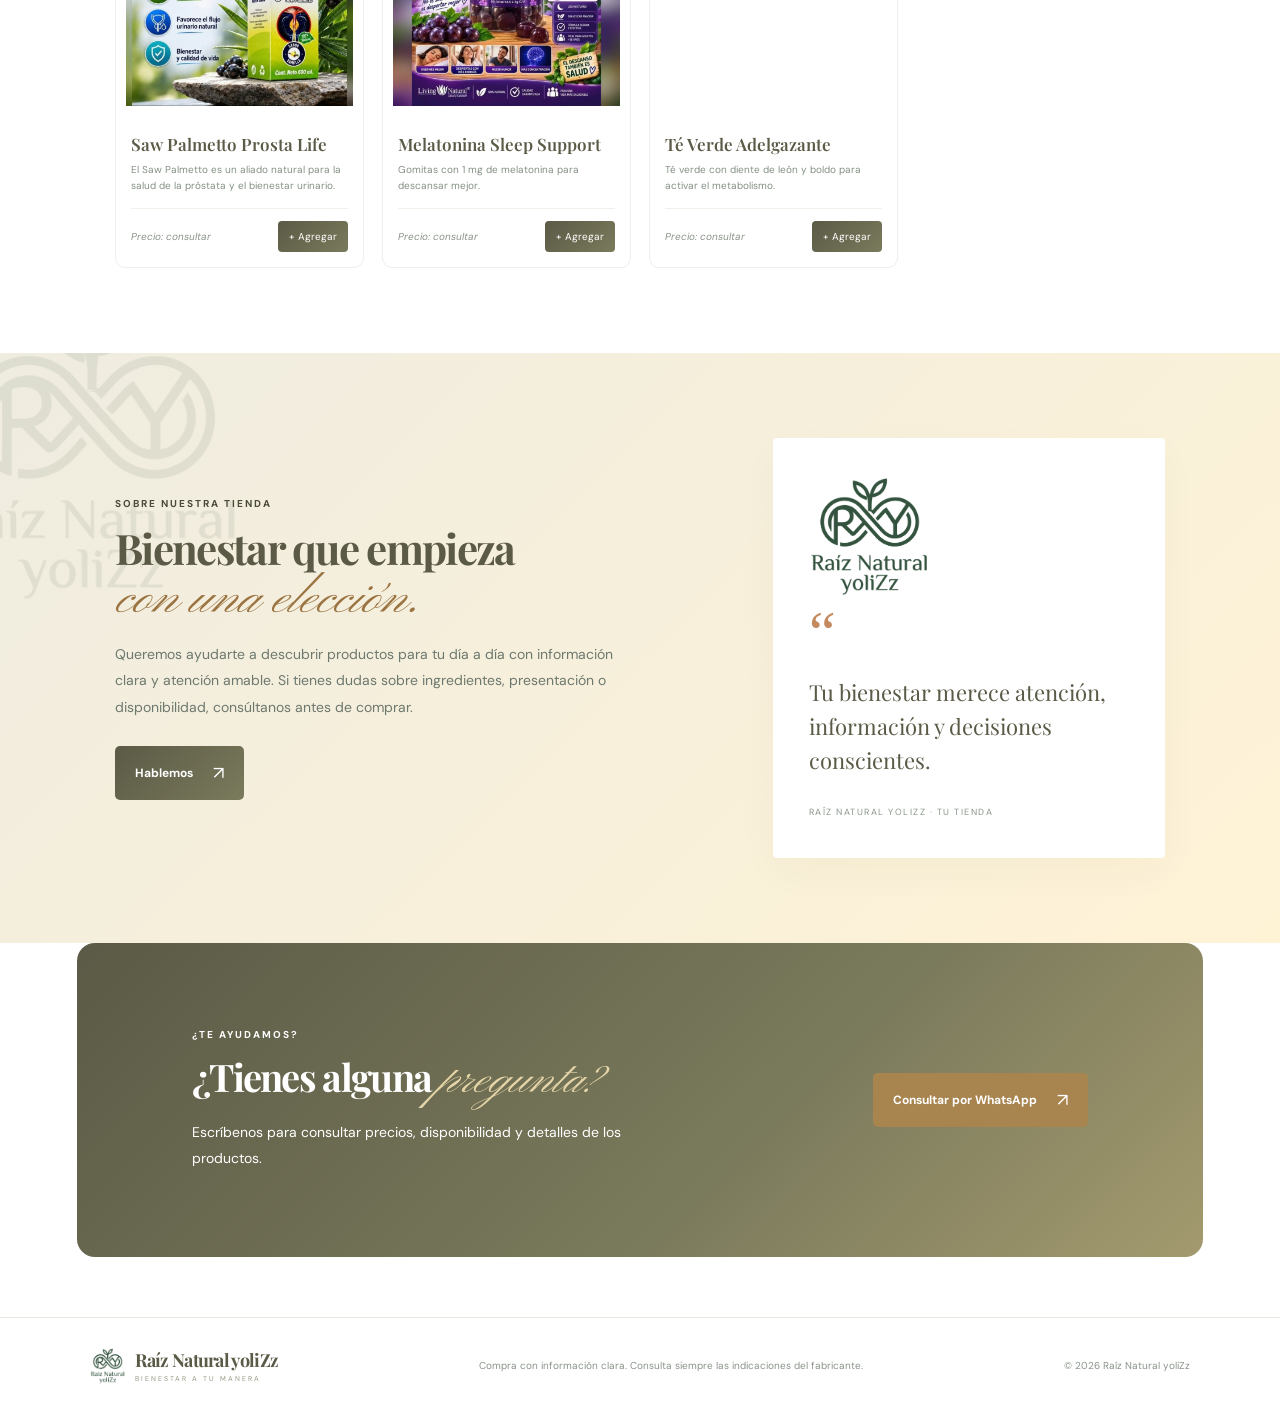
==== commit 8387c4a1: "Add files via upload" ====
--- a/index.html
+++ b/index.html
@@ -9,16 +9,16 @@
   <link rel="preconnect" href="https://fonts.gstatic.com" crossorigin>
   <link href="https://fonts.googleapis.com/css2?family=DM+Sans:wght@400;500;600;700&family=Playfair+Display:wght@600;700&family=Pinyon+Script&display=swap" rel="stylesheet">
   <script>try{if(localStorage.getItem("raizTheme")==="dark")document.documentElement.setAttribute("data-theme","dark")}catch(e){}</script>
-  <link rel="icon" type="image/png" href="img/favicon.png">
+  <link rel="icon" type="image/png" href="favicon.png">
   <link rel="stylesheet" href="styles.css">
 </head>
 <body>
-  <div class="loader" id="loader"><img src="img/logo-full.png" alt="Raíz Natural yoliZz"><div class="loader-bar"><i></i></div></div>
+  <div class="loader" id="loader"><img src="logo-full-original.png" alt="Raíz Natural yoliZz"><div class="loader-bar"><i></i></div></div>
   <div class="progress" id="progress"></div>
   <div class="announcement">🌿 Bienestar natural, atención cercana y pedidos fáciles</div>
   <header class="header">
     <a class="brand" href="#inicio" aria-label="Raíz Natural, inicio">
-      <img class="brand-logo" src="img/logo-mark.png" alt=""><span><strong>Raíz Natural yoliZz</strong><small>BIENESTAR A TU MANERA</small></span>
+      <img class="brand-logo" src="logo-full-original.png" alt=""><span><strong>Raíz Natural yoliZz</strong><small>BIENESTAR A TU MANERA</small></span>
     </a>
     <button class="menu-toggle" id="menuToggle" aria-label="Abrir menú">☰</button>
     <nav id="nav">
@@ -93,9 +93,9 @@
     </section>
 
     <section class="story section" id="nosotros">
-      <img class="story-decoration" src="img/logo-mark.png" alt="">
+      <img class="story-decoration" src="logo-full-original.png" alt="">
       <div class="story-copy"><span class="eyebrow">SOBRE NUESTRA TIENDA</span><h2>Bienestar que empieza<br><em>con una elección.</em></h2><p>Queremos ayudarte a descubrir productos para tu día a día con información clara y atención amable. Si tienes dudas sobre ingredientes, presentación o disponibilidad, consúltanos antes de comprar.</p><a href="#contacto" class="primary-button">Hablemos <span>↗</span></a></div>
-      <div class="story-side"><img class="story-logo" src="img/logo-full.png" alt="Raíz Natural yoliZz"><div class="quote-mark">“</div><p>Tu bienestar merece atención, información y decisiones conscientes.</p><span>RAÍZ NATURAL YOLIZZ · TU TIENDA</span></div>
+      <div class="story-side"><img class="story-logo" src="logo-full-original.png" alt="Raíz Natural yoliZz"><div class="quote-mark">“</div><p>Tu bienestar merece atención, información y decisiones conscientes.</p><span>RAÍZ NATURAL YOLIZZ · TU TIENDA</span></div>
     </section>
 
     <section class="contact section" id="contacto">
@@ -104,7 +104,7 @@
     </section>
   </main>
 
-  <footer><a class="brand footer-brand" href="#inicio"><img class="brand-logo" src="img/logo-mark.png" alt=""><span><strong>Raíz Natural yoliZz</strong><small>BIENESTAR A TU MANERA</small></span></a><p>Compra con información clara. Consulta siempre las indicaciones del fabricante.</p><span>© <span id="year"></span> Raíz Natural yoliZz</span></footer>
+  <footer><a class="brand footer-brand" href="#inicio"><img class="brand-logo" src="logo-full-original.png" alt=""><span><strong>Raíz Natural yoliZz</strong><small>BIENESTAR A TU MANERA</small></span></a><p>Compra con información clara. Consulta siempre las indicaciones del fabricante.</p><span>© <span id="year"></span> Raíz Natural yoliZz</span></footer>
 
   <div class="overlay" id="overlay"></div>
   <aside class="cart-panel" id="cartPanel" aria-label="Mi pedido" aria-hidden="true">
@@ -136,3 +136,4 @@
   <script src="productos.js"></script><script src="storage.js"></script><script src="script.js"></script>
 </body>
 </html>
+
